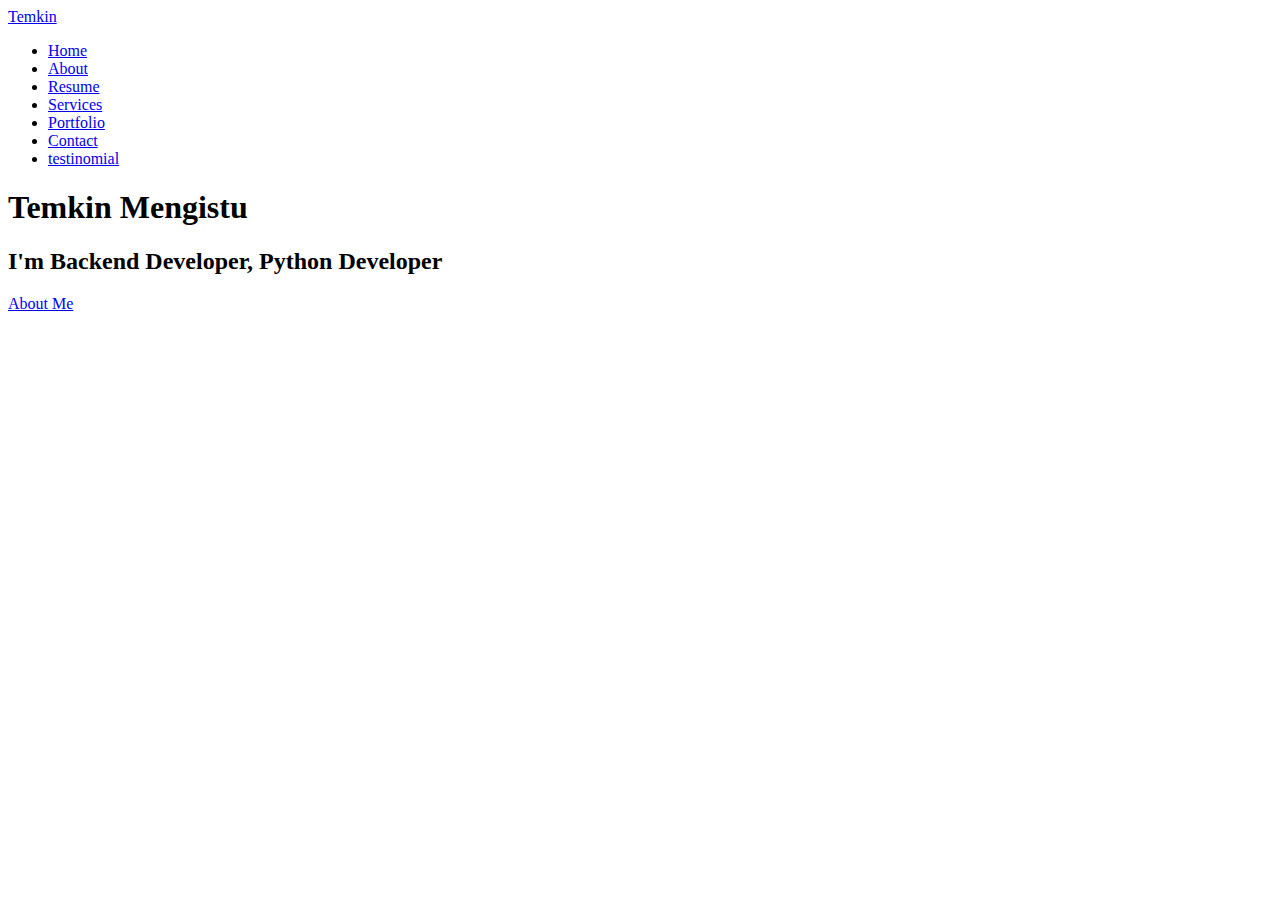
==== file/index.html @ c505e4bd "Add files via upload" ====
<!DOCTYPE html>
<html lang="en">

<head>
  <meta charset="utf-8">
  <meta content="width=device-width, initial-scale=1.0" name="viewport">

  <title>Temkin Mengistu - Portfolio</title>
  <meta content="" name="description">
  <meta content="" name="keywords">

  <!-- Favicons -->
  <link href="assets/img/favicon.png" rel="icon">
  <link href="assets/img/apple-touch-icon.png" rel="apple-touch-icon">

  <!-- Google Fonts -->
  <link href="https://fonts.googleapis.com/css?family=Open+Sans:300,300i,400,400i,600,600i,700,700i|Raleway:300,300i,400,400i,500,500i,600,600i,700,700i|Poppins:300,300i,400,400i,500,500i,600,600i,700,700i" rel="stylesheet">

  <!-- Vendor CSS Files -->
  <link href="assets/vendor/aos/aos.css" rel="stylesheet">
  <link href="assets/vendor/bootstrap/css/bootstrap.min.css" rel="stylesheet">
  <link href="assets/vendor/bootstrap-icons/bootstrap-icons.css" rel="stylesheet">
  <link href="assets/vendor/boxicons/css/boxicons.min.css" rel="stylesheet">
  <link href="assets/vendor/glightbox/css/glightbox.min.css" rel="stylesheet">
  <link href="assets/vendor/swiper/swiper-bundle.min.css" rel="stylesheet">

  <!-- Template Main CSS File -->
  <link href="assets/css/style.css" rel="stylesheet">

  
 
</head>

<body>

  <!-- ======= Header ======= -->
  <header id="header" class="fixed-top">
    <div class="container-fluid d-flex justify-content-between align-items-center">
      <a href="index.html" class="logo">Temkin </a>


      
      
      
      <nav id="navbar" class="navbar order-last order-lg-0">
        <ul>
          <li><a class="active" href="index.html">Home</a></li>
          <li><a href="#about">About</a></li>
          <li><a href="#resume">Resume</a></li>
          <li><a href="#services">Services</a></li>
          <li><a href="#portfolio">Portfolio</a></li>
          <li><a href="#contact">Contact</a></li>

          <li><a href="testinomial">testinomial</a></li>
        </ul>
        <i class="bi bi-list mobile-nav-toggle"></i>
      </nav><!-- .navbar -->

      <div class="header-social-links">
        <a href="#" class="twitter"><i class="bi bi-twitter"></i></a>
        <a href="#" class="facebook"><i class="bi bi-facebook"></i></a>
        <a href="#" class="instagram"><i class="bi bi-instagram"></i></a>
        <a href="#" class="linkedin"><i class="bi bi-linkedin"></i></i></a>
      </div>

    </div>

  </header><!-- End Header -->

  <!-- ======= Hero Section ======= -->
  <section id="hero" class="d-flex align-items-center">
    <div class="container d-flex flex-column align-items-center" data-aos="zoom-in" data-aos-delay="100">
      <h1>Temkin Mengistu</h1>
      <h2>I'm Backend Developer, Python Developer</h2>
      <a href="about.html" class="btn-about">About Me</a>
    </div>
  </section><!-- End Hero -->

  <!-- ======= Footer ======= -->
  <!-- End  Footer -->

  <div id="preloader"></div>
  <a href="#" class="back-to-top d-flex align-items-center justify-content-center"><i class="bi bi-arrow-up-short"></i></a>

  <!-- Vendor JS Files -->
  <script src="assets/vendor/purecounter/purecounter_vanilla.js"></script>
  <script src="assets/vendor/aos/aos.js"></script>
  <script src="assets/vendor/bootstrap/js/bootstrap.bundle.min.js"></script>
  <script src="assets/vendor/glightbox/js/glightbox.min.js"></script>
  <script src="assets/vendor/isotope-layout/isotope.pkgd.min.js"></script>
  <script src="assets/vendor/swiper/swiper-bundle.min.js"></script>
  <script src="assets/vendor/waypoints/noframework.waypoints.js"></script>
  <script src="assets/vendor/php-email-form/validate.js"></script>

  <!-- Template Main JS File -->
  <script src="assets/js/main.js"></script>

</body>

</html>
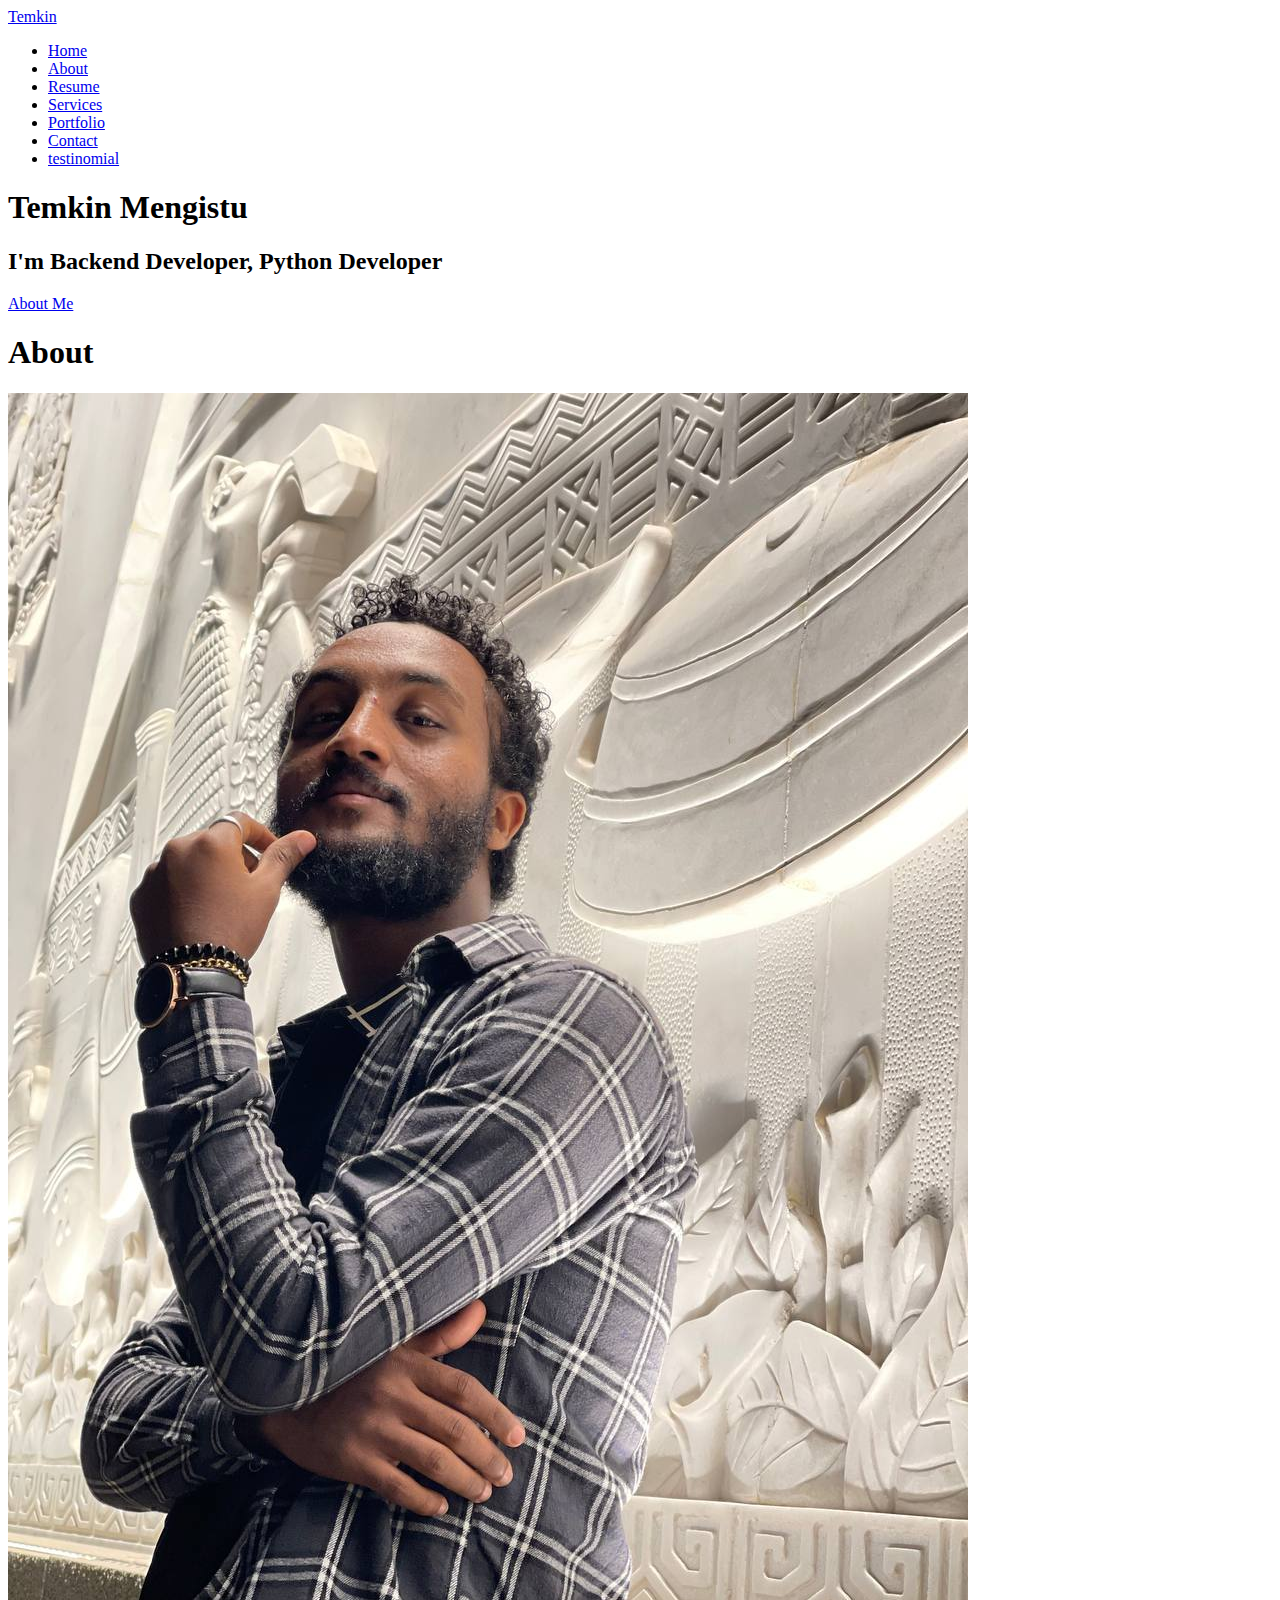
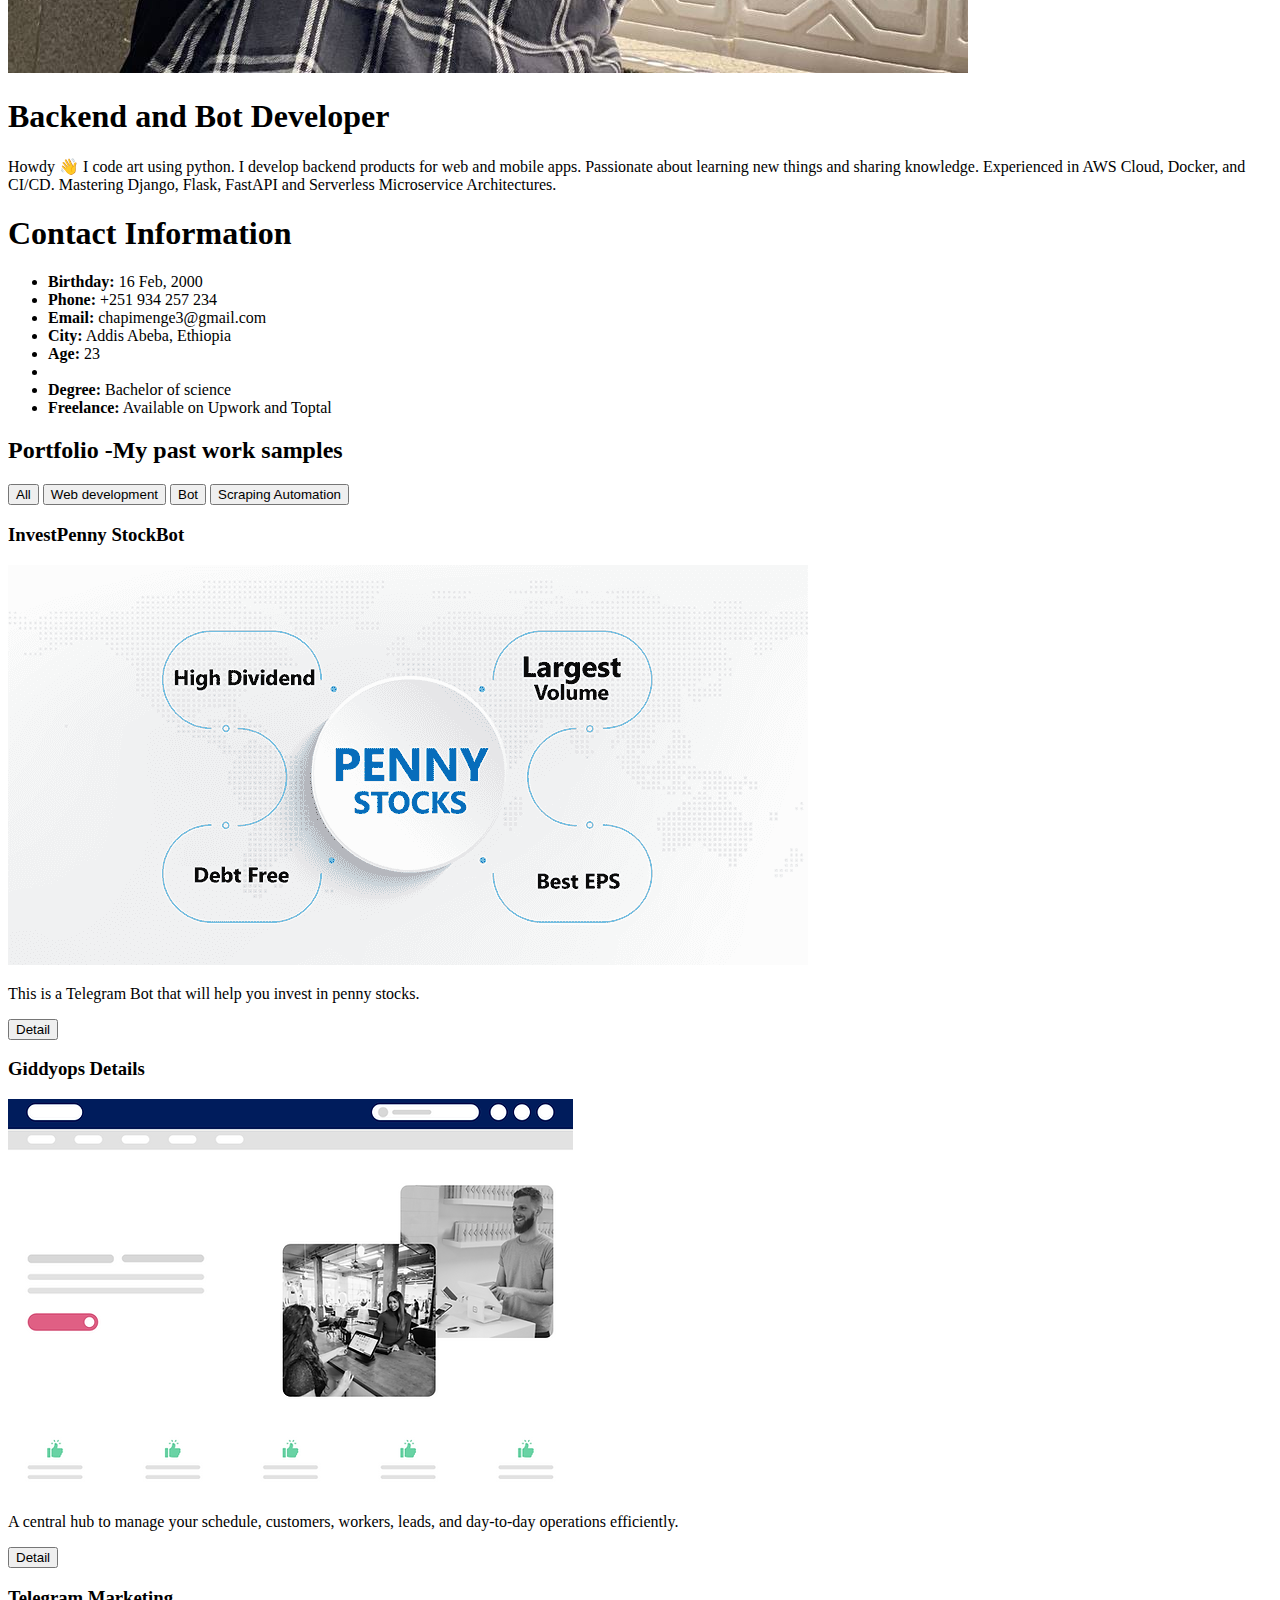
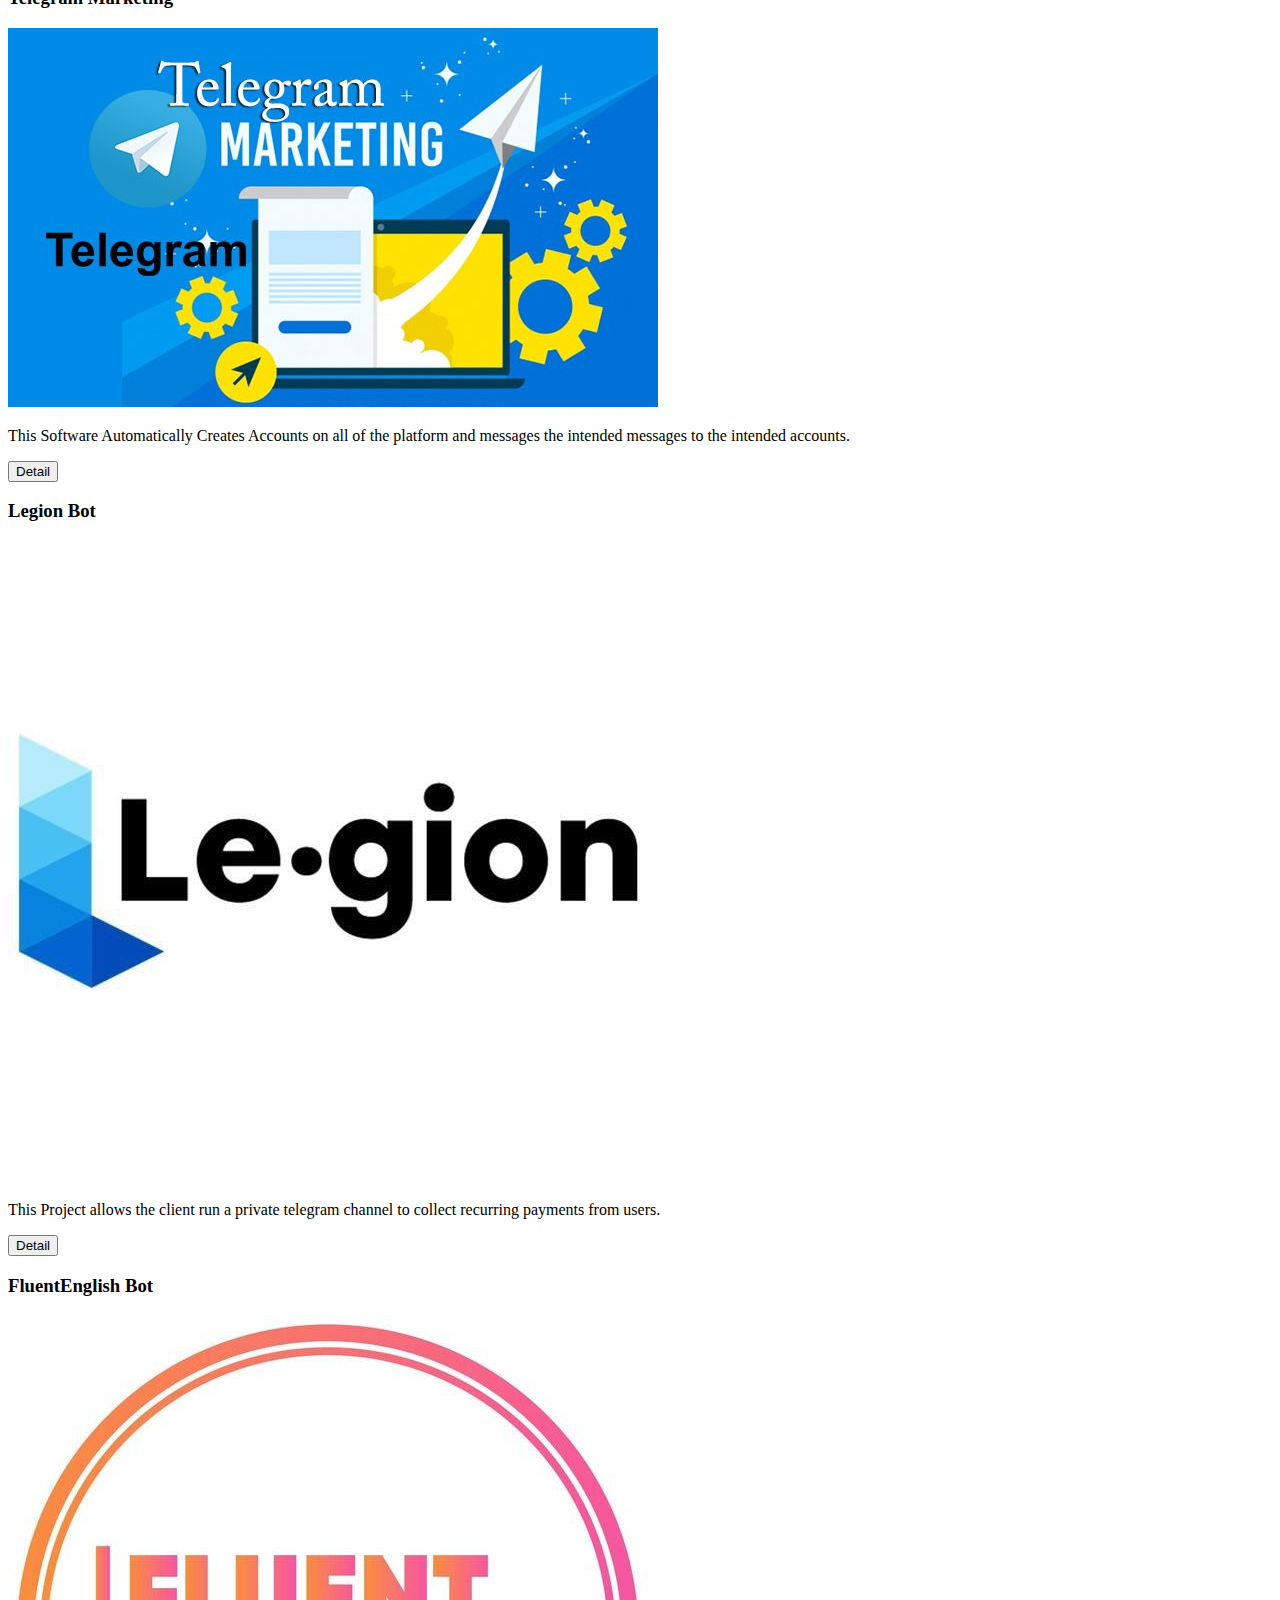
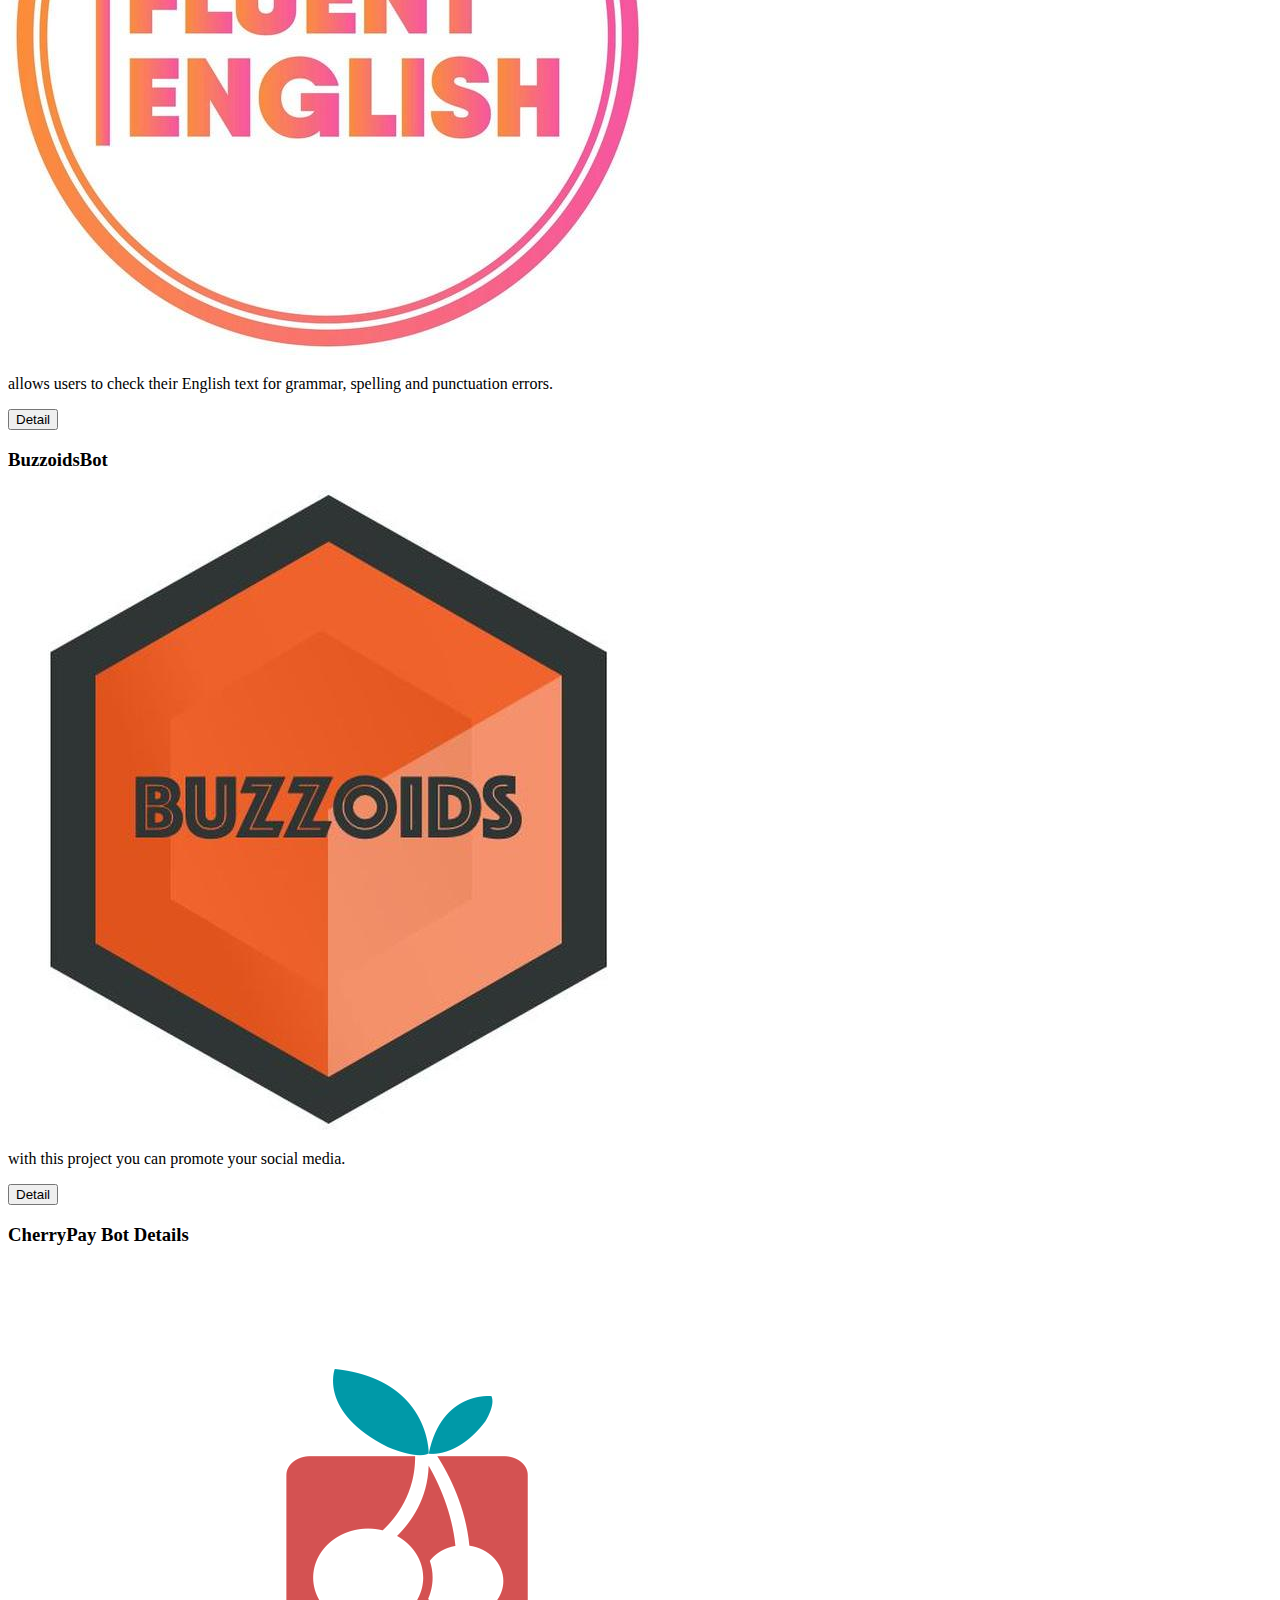
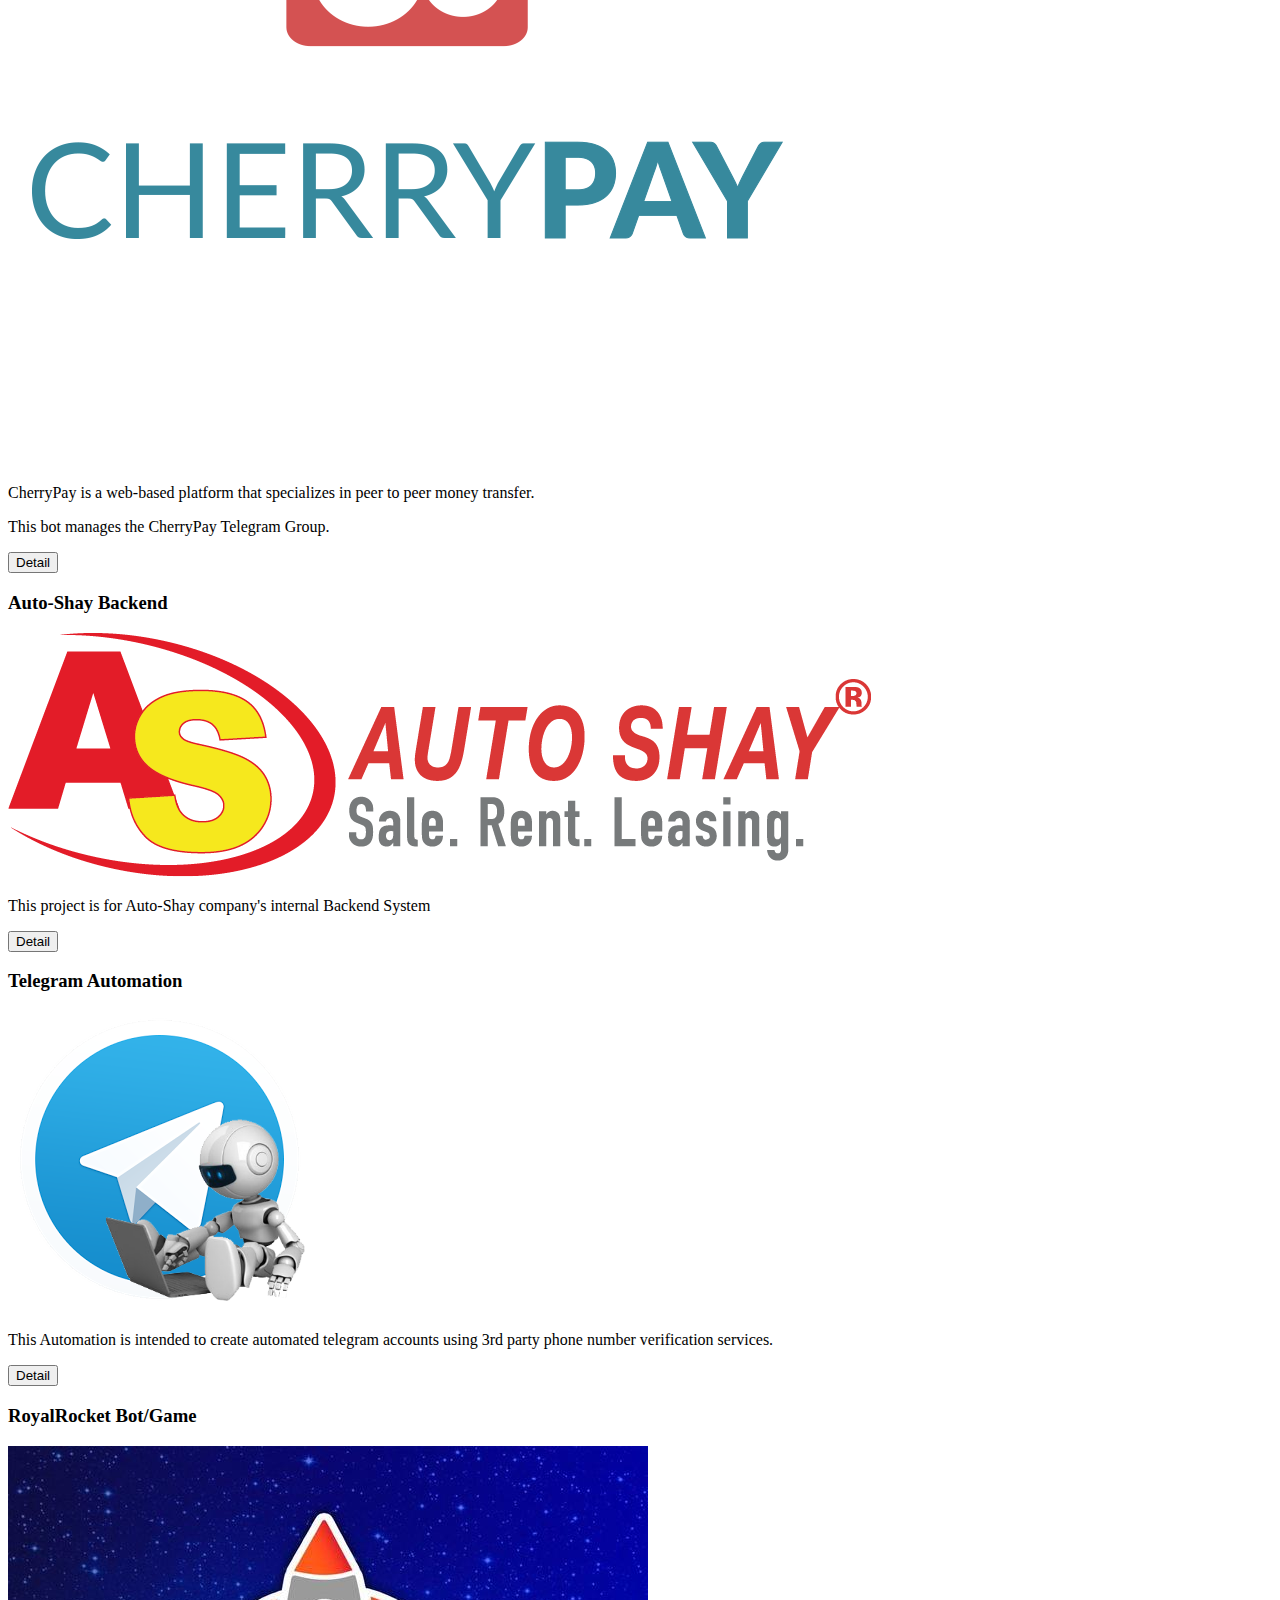
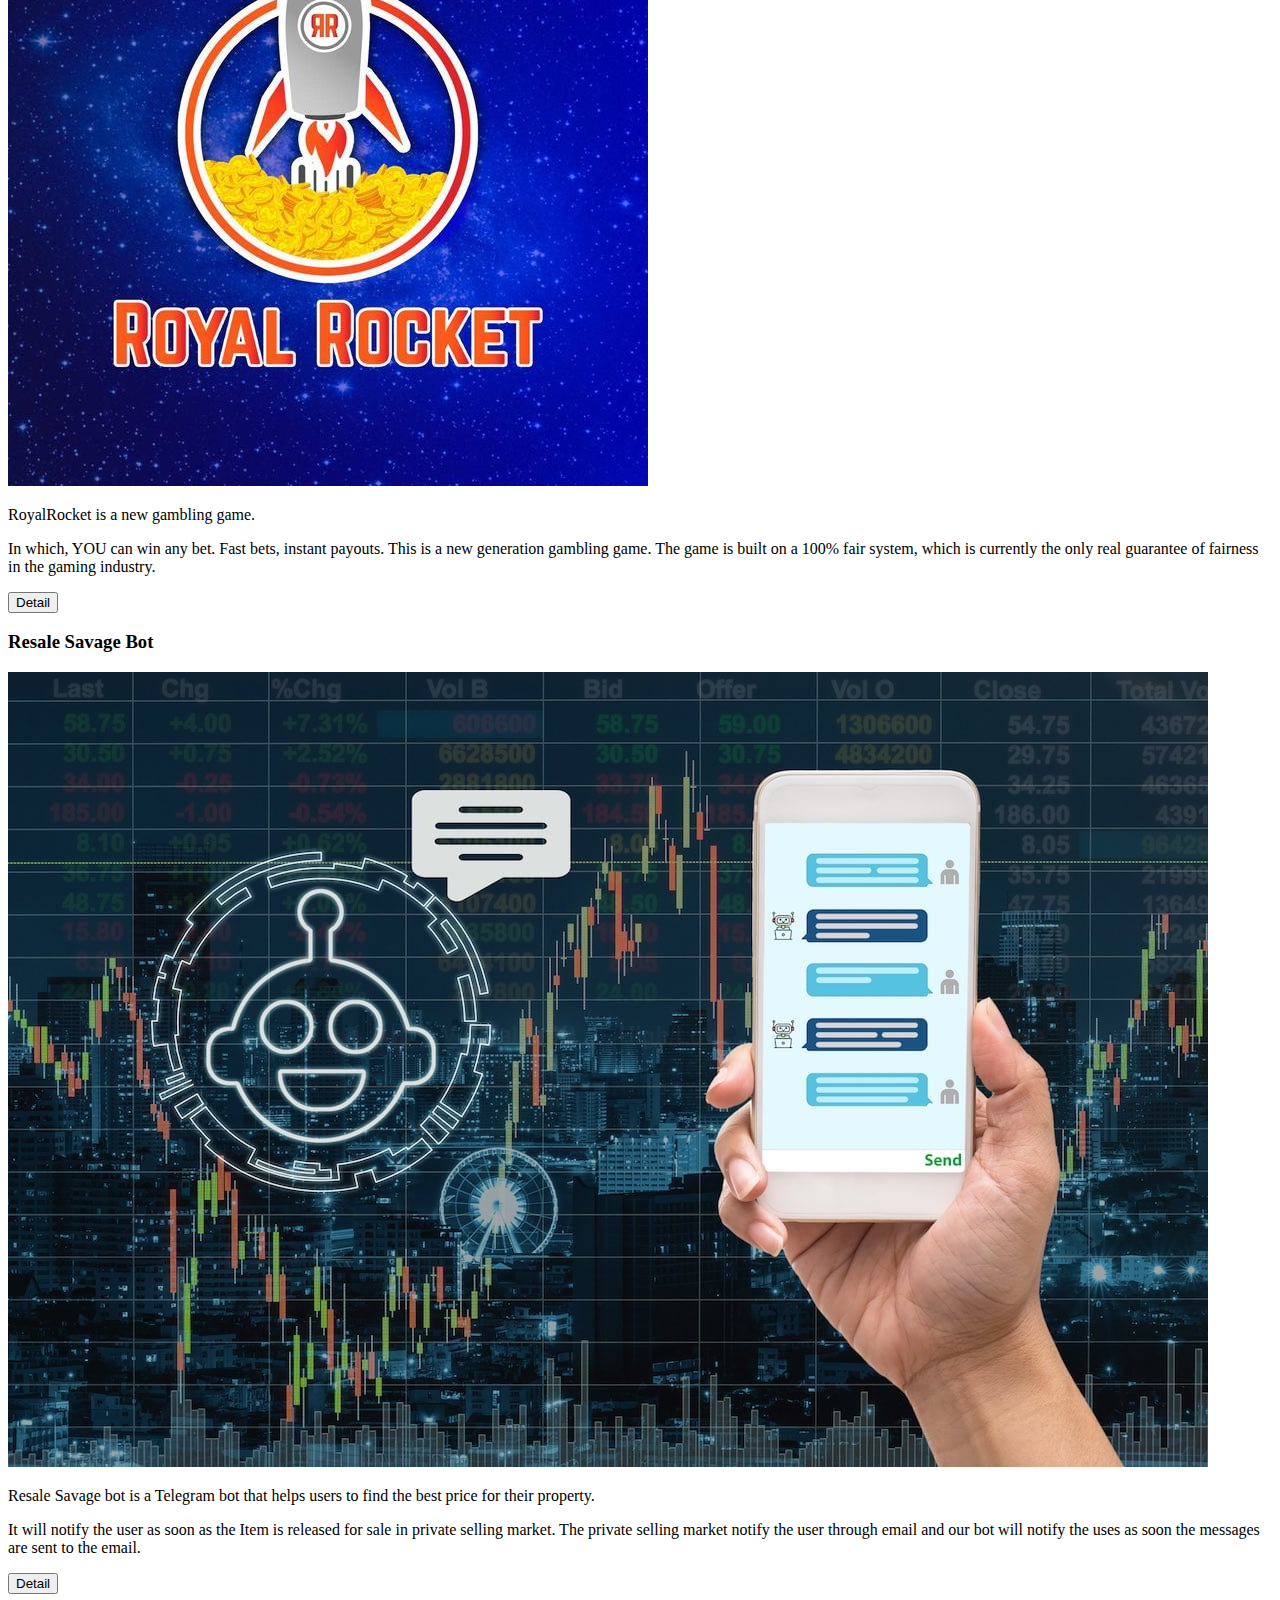
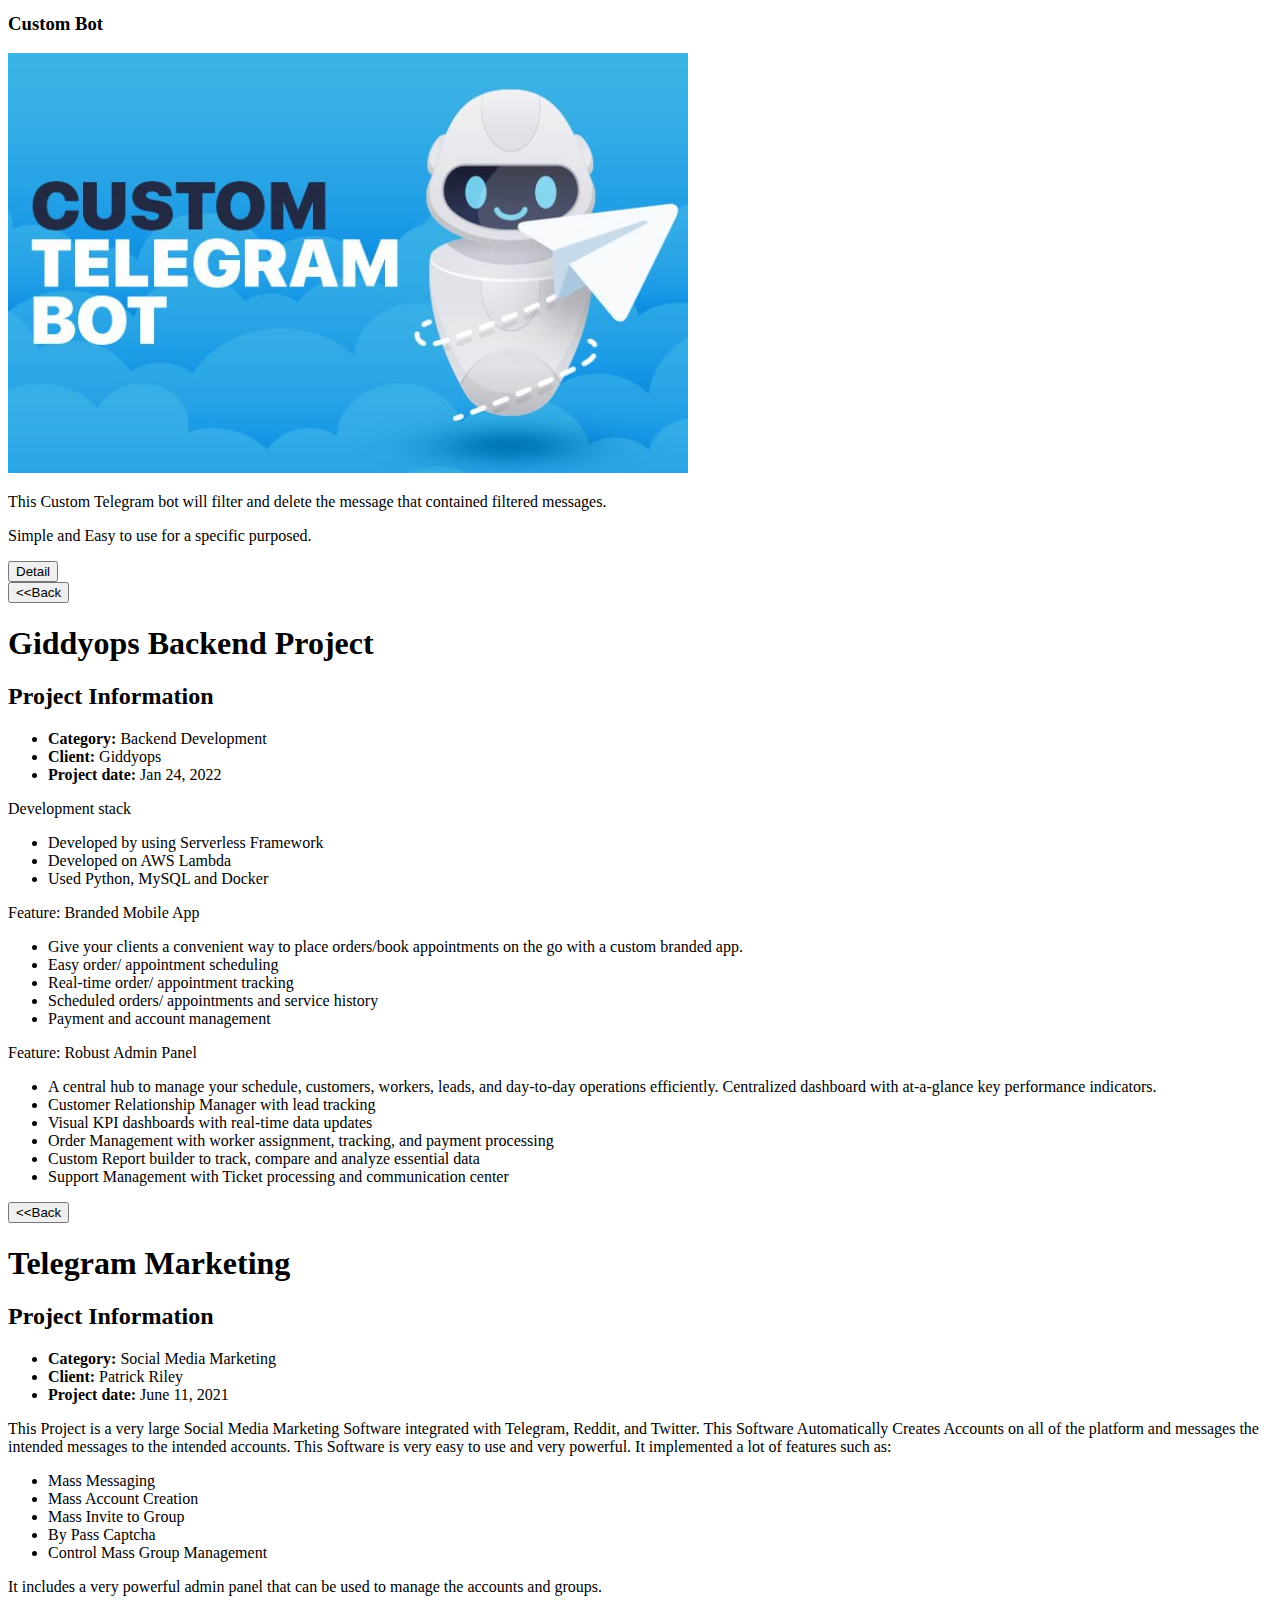
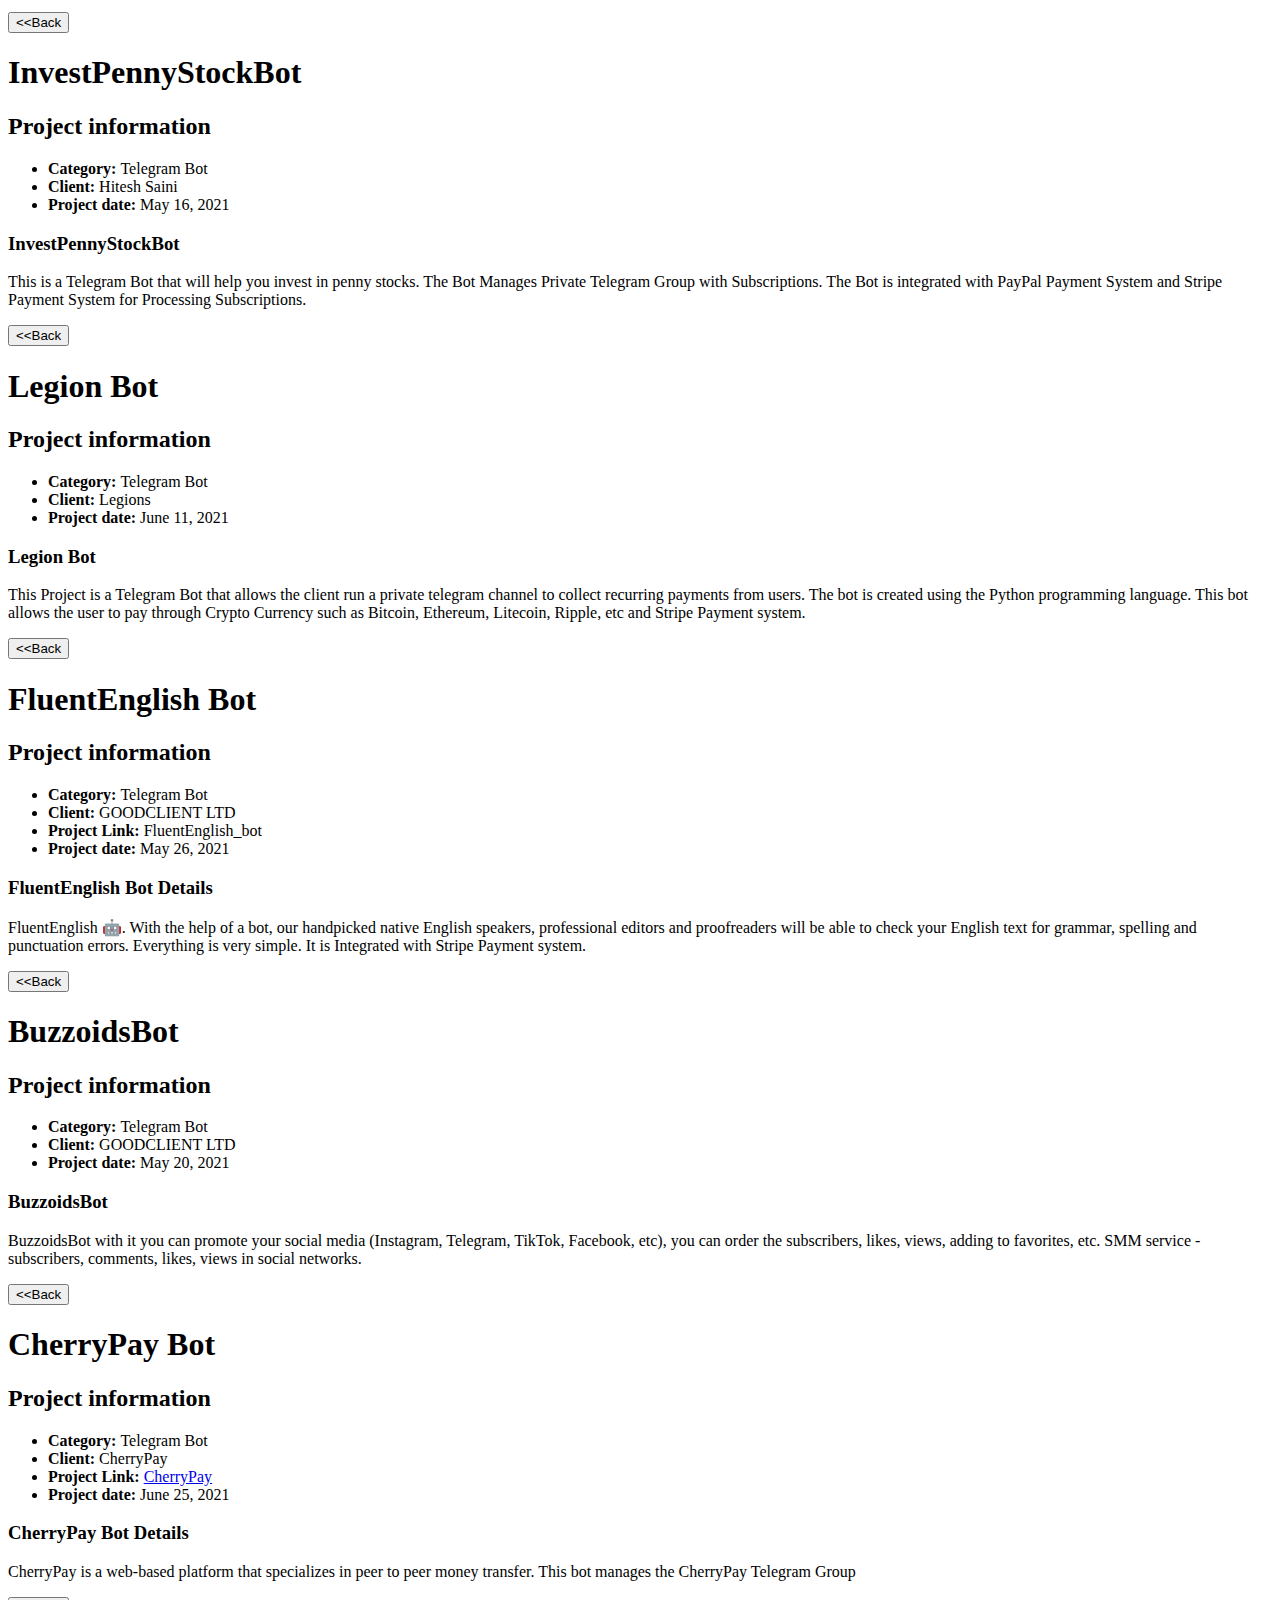
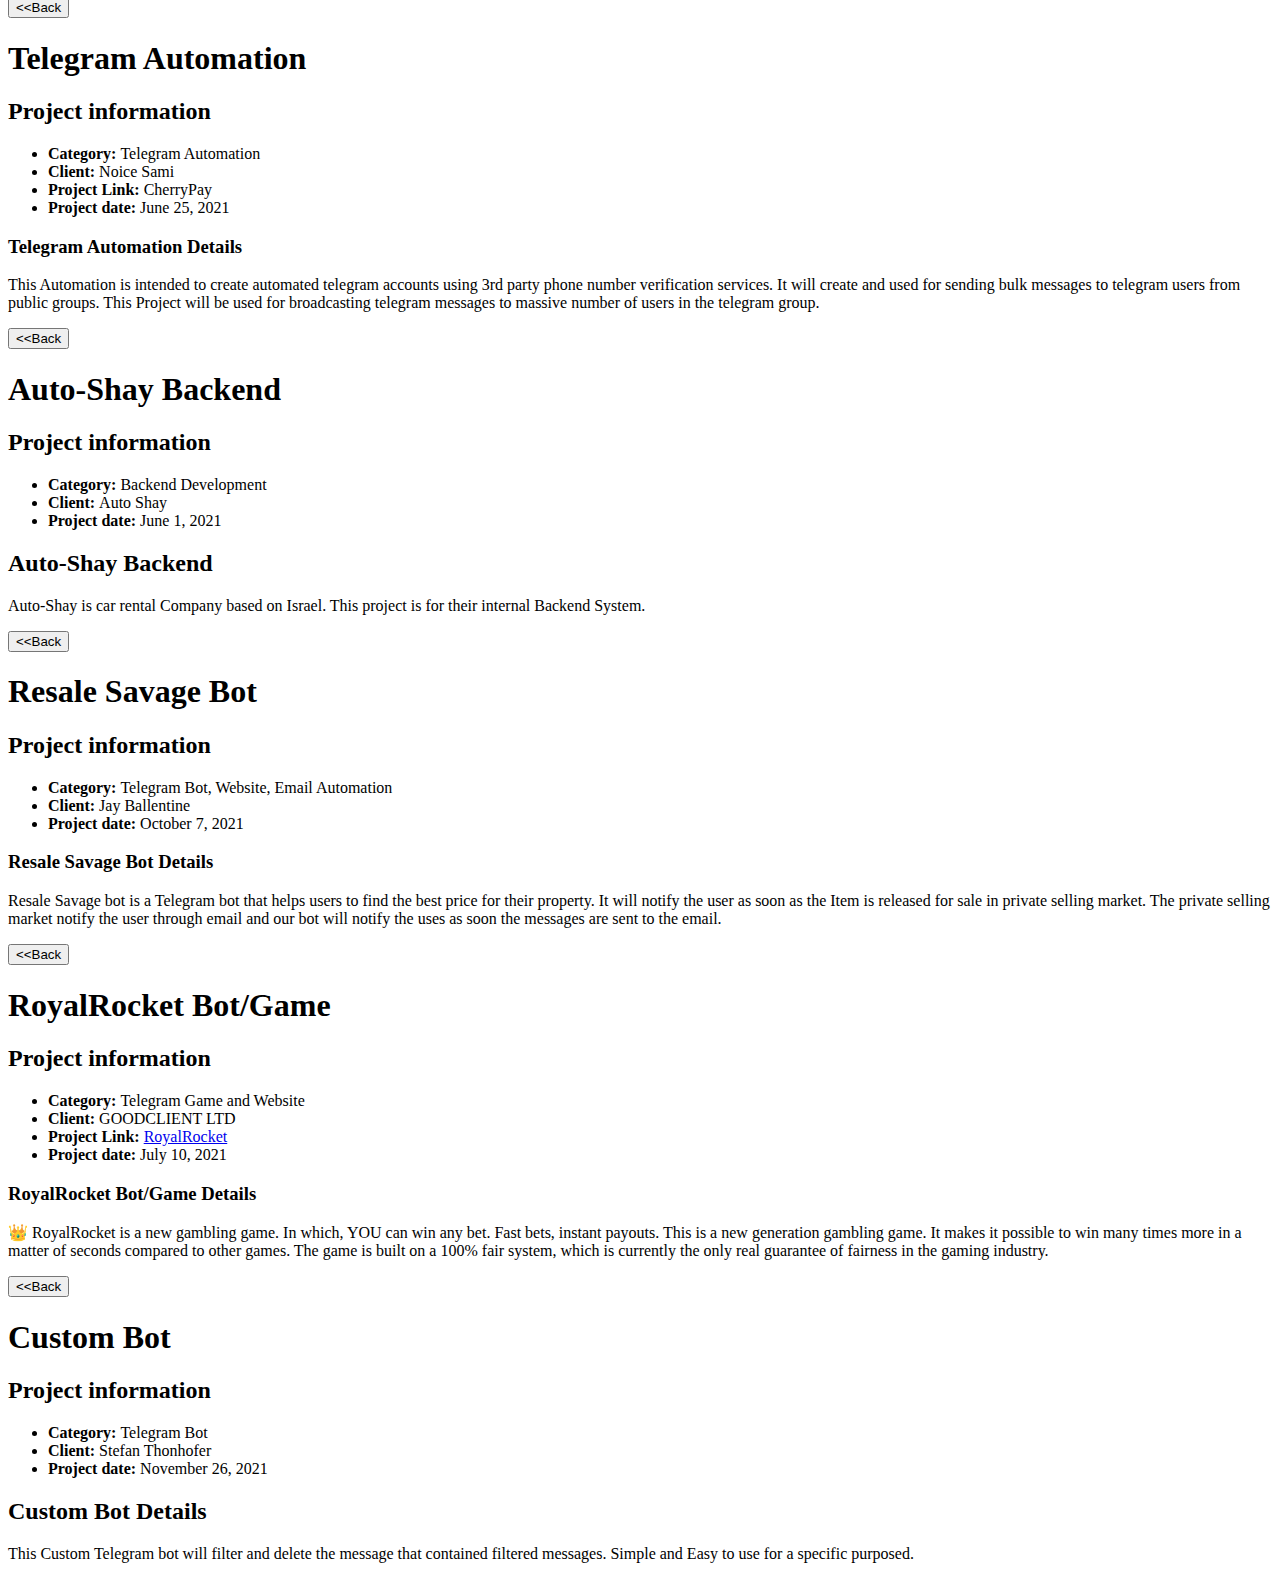
==== commit b1ef1436: "Update index.html" ====
--- a/file/index.html
+++ b/file/index.html
@@ -37,11 +37,6 @@
   <header id="header" class="fixed-top">
     <div class="container-fluid d-flex justify-content-between align-items-center">
       <a href="index.html" class="logo">Temkin </a>
-
-
-      
-      
-      
       <nav id="navbar" class="navbar order-last order-lg-0">
         <ul>
           <li><a class="active" href="index.html">Home</a></li>
@@ -51,7 +46,7 @@
           <li><a href="#portfolio">Portfolio</a></li>
           <li><a href="#contact">Contact</a></li>
 
-          <li><a href="testinomial">testinomial</a></li>
+          <li><a href="testinomial" id="#testimonial">testinomial</a></li>
         </ul>
         <i class="bi bi-list mobile-nav-toggle"></i>
       </nav><!-- .navbar -->
@@ -81,7 +76,522 @@
 
   <div id="preloader"></div>
   <a href="#" class="back-to-top d-flex align-items-center justify-content-center"><i class="bi bi-arrow-up-short"></i></a>
-
+  <!--   About -->
+  <section id="about" class="aboutPage--main">
+    <h1>About</h1>
+    <div class="aboutPage">
+        <div class='about--card'>
+            <img src="image/chapi.jpg" alt="profile pic">
+        </div>
+        <div class='about--card'>
+            <h1>Backend and Bot Developer</h1>
+            <p>Howdy 👋
+                I code art using python. I develop backend products for web and
+                mobile apps. Passionate about learning new things and sharing knowledge.
+                Experienced in AWS Cloud, Docker, and CI/CD. Mastering Django, Flask,
+                FastAPI and Serverless Microservice Architectures.
+            </p>
+            <h1>Contact Information</h1>
+            <ul>
+                <li><strong>Birthday:</strong> 16 Feb, 2000</li>
+                <li><strong>Phone:</strong> +251 934 257 234</li>
+                <li><strong>Email:</strong> chapimenge3@gmail.com</li>
+                <li><strong>City:</strong> Addis Abeba, Ethiopia</li>
+                <li><strong>Age:</strong> 23<li>
+                <li><strong>Degree:</strong> Bachelor of science</li>
+                <li><strong>Freelance:</strong> Available on Upwork and Toptal</li>
+            </ul>
+        </div>
+    </div>
+  </section>
+  <!--Portfolio -->
+ <div id="portfolio">
+     <!-- <h1>Portfolio</h1> -->
+
+  <section class="portfolio">
+    <h2 class="center">Portfolio -My past work samples</h2>
+    <div class="button--container show">
+      <button class="filter--button active" onclick="filterSelection('all')">All</button>
+      <button class="filter--button " onclick="filterSelection('web')">Web development</button>
+      <button class="filter--button" onclick="filterSelection('bot')">Bot</button>
+      <button class="filter--button" onclick="filterSelection('scraping')">Scraping Automation</button>
+    </div>
+
+    <div class="portfolio--content">
+      <div class="item bot">
+        <h3>InvestPenny StockBot</h3>
+        <img src="image/investpennystock.png" alt="">
+        <div class="detailP">
+          <p>This is a Telegram Bot that will help you invest in penny stocks.</p>
+          <button class="detailButton" onclick="showMore('.investpenny')">Detail</button>
+        </div>
+      </div>
+      <div class="item web">
+        <h3>Giddyops Details</h3>
+        <img src="image/giddyops.png" alt="">
+        <div class="detailP">
+          <p>A central hub to manage your schedule, customers, workers, leads, and day-to-day
+            operations efficiently.
+          </p>
+          <button class="detailButton" onclick="showMore('.Giddyops')">Detail</button>
+        </div>
+      </div>
+      <div class="item web bot">
+        <h3>Telegram Marketing</h3>
+        <img src="image/telegram_marketing.jpg" alt="">
+        <div class="detailP">
+          <p>This Software Automatically Creates Accounts on all of the platform and
+            messages the intended messages to the intended accounts.</p>
+          <button class="detailButton" onclick="showMore('.marketing')">Detail</button>
+        </div>
+      </div>
+      <div class="item web bot">
+        <h3>Legion Bot</h3>
+        <img src="image/legionbot.jpg" alt="">
+        <div class="detailP">
+          <p>This Project allows the client run a private telegram channel
+            to collect recurring payments from users.
+          </p>
+          <button class="detailButton" onclick="showMore('.legion')">Detail</button>
+        </div>
+      </div>
+      <div class="item bot">
+        <h3>FluentEnglish Bot </h3>
+        <img src="image/FluentEnglish_bot.jpg" alt="">
+        <div class="detailP">
+          <p>allows users to check their English text for grammar, spelling and punctuation errors.</p>
+          <button class="detailButton" onclick="showMore('.fluent')">Detail</button>
+        </div>
+      </div>
+      <div class="item bot">
+        <h3>BuzzoidsBot</h3>
+        <img src="image/BuzzoidsBot.jpg" alt="">
+        <div class="detailP">
+          <p> with this project you can promote your social media.</p>
+          <button class="detailButton" onclick="showMore('.buzzoids')">Detail</button>
+        </div>
+      </div>
+      <div class="item web bot">
+        <h3>CherryPay Bot Details</h3>
+        <img src="image/CherryPay.png" alt="">
+        <div class="detailP">
+          <p>CherryPay is a web-based platform that specializes in peer to peer money transfer.</p>
+          <p class="optional"> This bot manages the CherryPay Telegram Group.</p>
+          <button class="detailButton" onclick="showMore('.cherryPay')">Detail</button>
+        </div>
+      </div>
+      <div class="item web">
+        <h3>Auto-Shay Backend</h3>
+        <img src="image/auto-shay.png" alt="">
+        <div class="detailP">
+          <p>This project is for Auto-Shay company's internal Backend System</p>
+          <button class="detailButton" onclick="showMore('.auto-shay')">Detail</button>
+        </div>
+      </div>
+      <div class="item scraping">
+        <h3>Telegram Automation </h3>
+        <img src="image/telegram_automation.png" alt="">
+        <div class="detailP">
+          <p>This Automation is intended to create automated telegram accounts
+            using 3rd party phone number verification services.
+          </p>
+          <button class="detailButton" onclick="showMore('.tgAutomation')">Detail</button>
+        </div>
+      </div>
+      <div class="item web bot">
+        <h3>RoyalRocket Bot/Game</h3>
+        <img src="image/RoyalRocket.jpg" alt="">
+        <div class="detailP">
+          <p>RoyalRocket is a new gambling game.</p>
+          <p class="optional">In which, YOU can win any bet. Fast bets, instant payouts. This is a new generation
+            gambling game.
+            The game is built on a 100% fair system, which is currently the only real guarantee of fairness in the
+            gaming industry.
+          </p>
+          <button class="detailButton" onclick="showMore('.rocket')">Detail</button>
+        </div>
+      </div>
+      <div class="item web bot">
+        <h3>Resale Savage Bot</h3>
+        <img src="image/resalesavage.jpg" alt="">
+        <div class="detailP">
+          <p>Resale Savage bot is a Telegram bot that helps users to find the best price for their property.</p>
+          <p class="optional">It will notify the user as soon as the Item is released for sale in private selling
+            market. The private selling market notify
+            the user through email and our bot will notify the uses as soon the messages are sent to the email.</p>
+          <button class="detailButton" onclick="showMore('.Resale')">Detail</button>
+        </div>
+      </div>
+      <div class="item bot">
+        <h3>Custom Bot</h3>
+        <img src="image/filterbot.jpeg" alt="">
+        <div class="detailP">
+          <p>This Custom Telegram bot will filter and delete the message that contained filtered messages.
+          </p>
+          <p class="optional">Simple and Easy to use for a specific purposed.</p>
+          <button class="detailButton" onclick="showMore('.filterbot')">Detail</button>
+        </div>
+      </div>
+    </div>
+  </section><!-- portfolio -->
+  <section class="portfolio--detail"> <!--  portfolio detail -->
+    <div class="detailPara Giddyops">
+      <div class="head">
+        <button class="detailButton" onclick="Back()">&lt;&lt;Back</button>
+        <h1>Giddyops Backend Project</h1>
+      </div>
+      <div class="detail--info">
+        <div class="port--card project--view ">
+        </div>
+        <div class="port--card">
+          <h2>Project Information</h2>
+          <ul>
+            <li><strong>Category: </strong>Backend Development</li>
+            <li><strong>Client: </strong>Giddyops</li>
+            <li><strong>Project date: </strong>Jan 24, 2022</li>
+          </ul>
+        </div>
+
+        <div class="port--card">
+          <p>Development stack</p>
+          <ul>
+            <li>Developed by using Serverless Framework</li>
+            <li>Developed on AWS Lambda</li>
+            <li>Used Python, MySQL and Docker</li>
+          </ul>
+        </div>
+        <div class="port--card">
+          <p>Feature: Branded Mobile App</p>
+          <ul>
+            <li>Give your clients a convenient way to place orders/book appointments
+              on the go with a custom branded app.</li>
+            <li>Easy order/ appointment scheduling</li>
+            <li>Real-time order/ appointment tracking</li>
+            <li>Scheduled orders/ appointments and service history</li>
+            <li>Payment and account management</li>
+          </ul>
+        </div>
+        <div class="port--card">
+          <p>Feature: Robust Admin Panel</p>
+          <ul>
+            <li>A central hub to manage your schedule, customers, workers,
+              leads, and day-to-day operations efficiently. Centralized dashboard
+              with at-a-glance key performance indicators.
+            </li>
+            <li>Customer Relationship Manager with lead tracking</li>
+            <li>Visual KPI dashboards with real-time data updates</li>
+            <li>Order Management with worker assignment, tracking, and payment processing</li>
+            <li>Custom Report builder to track, compare and analyze essential data</li>
+            <li>Support Management with Ticket processing and communication center</li>
+          </ul>
+        </div>
+      </div>
+    </div>
+    <div class="detailPara marketing">
+
+      <div class="head">
+        <button class="detailButton" onclick="Back()">&lt;&lt;Back</button>
+        <h1>Telegram Marketing</h1>
+      </div>
+      <div class="detail--info">
+        <div class="port--card project--view ">
+        </div>
+        <div class="port--card">
+          <h2>Project Information</h2>
+          <ul>
+            <li><strong>Category: </strong>Social Media Marketing</li>
+            <li><strong>Client: </strong>Patrick Riley</li>
+            <li><strong>Project date: </strong>June 11, 2021</li>
+          </ul>
+        </div>
+        <div class="port--card">
+          <p>This Project is a very large Social Media Marketing Software
+            integrated with Telegram, Reddit, and Twitter. This Software Automatically
+            Creates Accounts on all of the platform and messages the intended messages to the intended accounts.
+            This Software is very easy to use and very powerful. It implemented a lot of features such as:
+          </p>
+          <ul>
+            <li>Mass Messaging</li>
+            <li>Mass Account Creation</li>
+            <li>Mass Invite to Group</li>
+            <li>By Pass Captcha</li>
+            <li>Control Mass Group Management</li>
+          </ul>
+          <p>It includes a very powerful admin panel that
+            can be used to manage the accounts and groups.</p>
+        </div>
+      </div>
+    </div>
+    <div class="detailPara investpenny">
+      <div class="head">
+        <button class="detailButton" onclick="Back()">&lt;&lt;Back</button>
+        <h1>InvestPennyStockBot</h1>
+      </div>
+      <div class="detail--info">
+        <div class="port--card project--view ">
+        </div>
+        <div class="port--card">
+          <h2>Project information</h2>
+          <ul>
+            <li><strong>Category: </strong>Telegram Bot</li>
+            <li><strong>Client: </strong>Hitesh Saini</li>
+            <li><strong>Project date: </strong>May 16, 2021</li>
+          </ul>
+        </div>
+        <div class="port--card">
+          <h3>InvestPennyStockBot</h3>
+          <p>This is a Telegram Bot that will help you invest in penny stocks.
+            The Bot Manages Private Telegram Group with Subscriptions. The Bot is integrated
+            with PayPal Payment
+            System and Stripe Payment System for Processing Subscriptions.
+          </p>
+        </div>
+      </div>
+    </div>
+    <div class="detailPara legion">
+      <div class="head">
+        <button class="detailButton" onclick="Back()">&lt;&lt;Back</button>
+        <h1>Legion Bot</h1>
+      </div>
+      <div class="detail--info">
+        <div class="port--card project--view ">
+        </div>
+        <div class="port--card">
+          <h2>Project information</h2>
+          <ul>
+            <li><strong>Category: </strong>Telegram Bot</li>
+            <li><strong>Client: </strong>Legions</li>
+            <li><strong>Project date: </strong>June 11, 2021</li>
+          </ul>
+        </div>
+        <div class="port--card">
+          <h3>Legion Bot</h2>
+          <p>This Project is a Telegram Bot that allows the client run a private
+            telegram channel to collect recurring payments from users. The bot is
+            created using the Python programming language. This bot allows the user
+            to pay through Crypto Currency such as Bitcoin,
+            Ethereum, Litecoin, Ripple, etc and Stripe Payment system.
+          </p>
+        </div>
+      </div>
+    </div>
+    <div class="detailPara fluent">
+
+      <div class="head">
+        <button class="detailButton" onclick="Back()">&lt;&lt;Back</button>
+        <h1>FluentEnglish Bot </h1>
+      </div>
+      <div class="detail--info">
+        <div class="port--card project--view ">
+        </div>
+        <div class="port--card">
+          <h2>Project information</h2>
+          <ul>
+            <li><strong>Category: </strong>Telegram Bot</li>
+            <li><strong>Client: </strong>GOODCLIENT LTD</li>
+            <li><strong>Project Link: </strong>FluentEnglish_bot</li>
+            <li><strong>Project date: </strong>May 26, 2021</li>
+          </ul>
+        </div>
+        <div class="port--card">
+          <h3>FluentEnglish Bot Details</h3>
+          <p>FluentEnglish 🤖. With the help of a bot, our handpicked native
+            English speakers, professional editors and proofreaders will be able
+            to check your English text for grammar, spelling and punctuation errors.
+            Everything is very simple. It is Integrated with Stripe Payment system.
+          </p>
+        </div>
+      </div>
+    </div>
+    <div class="detailPara buzzoids">
+
+      <div class="head">
+        <button class="detailButton" onclick="Back()">&lt;&lt;Back</button>
+        <h1>BuzzoidsBot</h1>
+      </div>
+      <div class="detail--info">
+        <div class="port--card project--view ">
+        </div>
+        <div class="port--card">
+          <h2>Project information</h2>
+          <ul>
+            <li><strong>Category: </strong>Telegram Bot</li>
+            <li><strong>Client: </strong>GOODCLIENT LTD</li>
+            <li><strong>Project date: </strong>May 20, 2021</li>
+          </ul>
+        </div>
+        <div class="port--card">
+          <h3>BuzzoidsBot</h3>
+          <p>BuzzoidsBot with it you can promote your social media (Instagram, Telegram, TikTok,
+            Facebook, etc), you can order the subscribers, likes, views, adding to favorites,
+            etc. SMM service - subscribers, comments, likes, views in social networks.
+          </p>
+        </div>
+      </div>
+    </div>
+    <div class="detailPara cherryPay">
+      <div class="head">
+        <button class="detailButton" onclick="Back()">&lt;&lt;Back</button>
+        <h1>CherryPay Bot</h1>
+      </div>
+      <div class="detail--info">
+        <div class="port--card project--view ">
+        </div>
+        <div class="port--card">
+          <h2>Project information</h2>
+          <ul>
+            <li><strong>Category: </strong>Telegram Bot</li>
+            <li><strong>Client: </strong>CherryPay</li>
+            <li><strong>Project Link: </strong><a href="https://t.me/cherrypayapp">CherryPay</a></li>
+            <li><strong>Project date: </strong>June 25, 2021</li>
+          </ul>
+        </div>
+        <div class="port--card">
+          <h3>CherryPay Bot Details</h3>
+          <p>
+            CherryPay is a web-based platform that specializes in peer to peer
+            money transfer. This bot manages the CherryPay Telegram Group</p>
+        </div>
+      </div>
+    </div>
+    <div class="detailPara tgAutomation">
+      <div class="head">
+        <button class="detailButton" onclick="Back()">&lt;&lt;Back</button>
+        <h1>Telegram Automation</h1>
+      </div>
+
+      <div class="detail--info">
+        <div class="port--card project--view ">
+        </div>
+        <div class='port--card'>
+          <h2>Project information</h2>
+          <ul>
+            <li><strong>Category: </strong>Telegram Automation</li>
+            <li><strong>Client: </strong>Noice Sami</li>
+            <li><strong>Project Link: </strong>CherryPay</li>
+            <li><strong>Project date: </strong>June 25, 2021</li>
+          </ul>
+        </div>
+        <div class="port--card">
+          <h3>Telegram Automation Details</h3>
+          <p>This Automation is intended to create automated telegram accounts
+            using 3rd party phone number verification services. It will create
+            and used for sending bulk messages to telegram users from public
+            groups. This Project will be used for broadcasting telegram messages
+            to massive number of users in the telegram group.
+          </p>
+        </div>
+      </div>
+    </div>
+    <div class="detailPara auto-shay">
+
+      <div class="head">
+        <button class="detailButton" onclick="Back()">&lt;&lt;Back</button>
+        <h1>Auto-Shay Backend</h1>
+      </div>
+      <div class="detail--info">
+        <div class="port--card project--view ">
+        </div>
+        <div class="port--card">
+          <h2>Project information</h2>
+          <ul>
+            <li><strong>Category: </strong>Backend Development</li>
+            <li><strong>Client: </strong>Auto Shay</li>
+            <li><strong>Project date: </strong>June 1, 2021</li>
+          </ul>
+        </div>
+        <div class="port--card">
+          <h2>Auto-Shay Backend</h2>
+          <p>Auto-Shay is car rental Company based on Israel. This project is for
+            their internal Backend System.</p>
+        </div>
+      </div>
+    </div>
+    <div class="detailPara Resale">
+
+      <div class="head">
+        <button class="detailButton" onclick="Back()">&lt;&lt;Back</button>
+        <h1>Resale Savage Bot </h1>
+      </div>
+      <div class="detail--info">
+        <div class="port--card project--view ">
+        </div>
+        <div class="port--card">
+          <h2> Project information</h2>
+          <ul>
+            <li><strong>Category: </strong>Telegram Bot, Website, Email Automation</li>
+            <li><strong>Client: </strong>Jay Ballentine</li>
+            <li><strong>Project date: </strong>October 7, 2021</li>
+          </ul>
+        </div>
+        <div class="port--card">
+          <h3>Resale Savage Bot Details</h3>
+          <p>
+            Resale Savage bot is a Telegram bot that helps users to find the best price for
+            their property. It will notify the user as soon as the Item is released for sale
+            in private selling market. The private selling market notify the user through
+            email and our bot will notify the uses as soon the messages are sent to the email.
+          </p>
+        </div>
+      </div>
+    </div>
+    <div class="detailPara rocket">
+      <div class="head">
+        <button class="detailButton" onclick="Back()">&lt;&lt;Back</button>
+        <h1>RoyalRocket Bot/Game </h1>
+      </div>
+      <div class="detail--info">
+        <div class="port--card project--view ">
+        </div>
+        <div class="port--card">
+          <h2>Project information</h2>
+          <ul>
+            <li><strong>Category: </strong>Telegram Game and Website</li>
+            <li><strong>Client: </strong>GOODCLIENT LTD</li>
+            <li><strong>Project Link: </strong><a href="#">RoyalRocket</a></li>
+            <li><strong>Project date: </strong>July 10, 2021</li>
+          </ul>
+        </div>
+        <div class="port--card">
+          <h3>RoyalRocket Bot/Game Details</h3>
+          <p>
+            👑 RoyalRocket is a new gambling game. In which, YOU can win any bet. Fast bets,
+            instant payouts. This is a new generation gambling game. It makes it possible to
+            win many times more in a matter of seconds compared to other games. The game is
+            built on a 100% fair system, which is currently the only real guarantee of
+            fairness in the gaming industry.
+          </p>
+        </div>
+      </div>
+    </div>
+    <div class="detailPara filterbot">
+
+      <div class="head">
+        <button class="detailButton" onclick="Back()">&lt;&lt;Back</button>
+        <h1>Custom Bot</h1>
+      </div>
+      <div class="detail--info">
+        <div class="port--card project--view ">
+        </div>
+        <div class="port--card">
+          <h2>Project information</h2>
+          <ul>
+            <li><strong>Category: </strong>Telegram Bot</li>
+            <li><strong>Client: </strong>Stefan Thonhofer</li>
+            <li><strong>Project date: </strong>November 26, 2021</li>
+          </ul>
+        </div>
+        <div class="port--card">
+          <h2>Custom Bot Details</h2>
+          <p>This Custom Telegram bot will filter and delete the message that
+            contained filtered messages. Simple and Easy to use for a specific purposed.
+          </p>
+        </div>
+      </div>
+    </div>
+    </div>
+  </section><!--  portfolio detail -->
+  </div><!--  portfolio end -->
   <!-- Vendor JS Files -->
   <script src="assets/vendor/purecounter/purecounter_vanilla.js"></script>
   <script src="assets/vendor/aos/aos.js"></script>
@@ -97,4 +607,4 @@
 
 </body>
 
-</html>+</html>
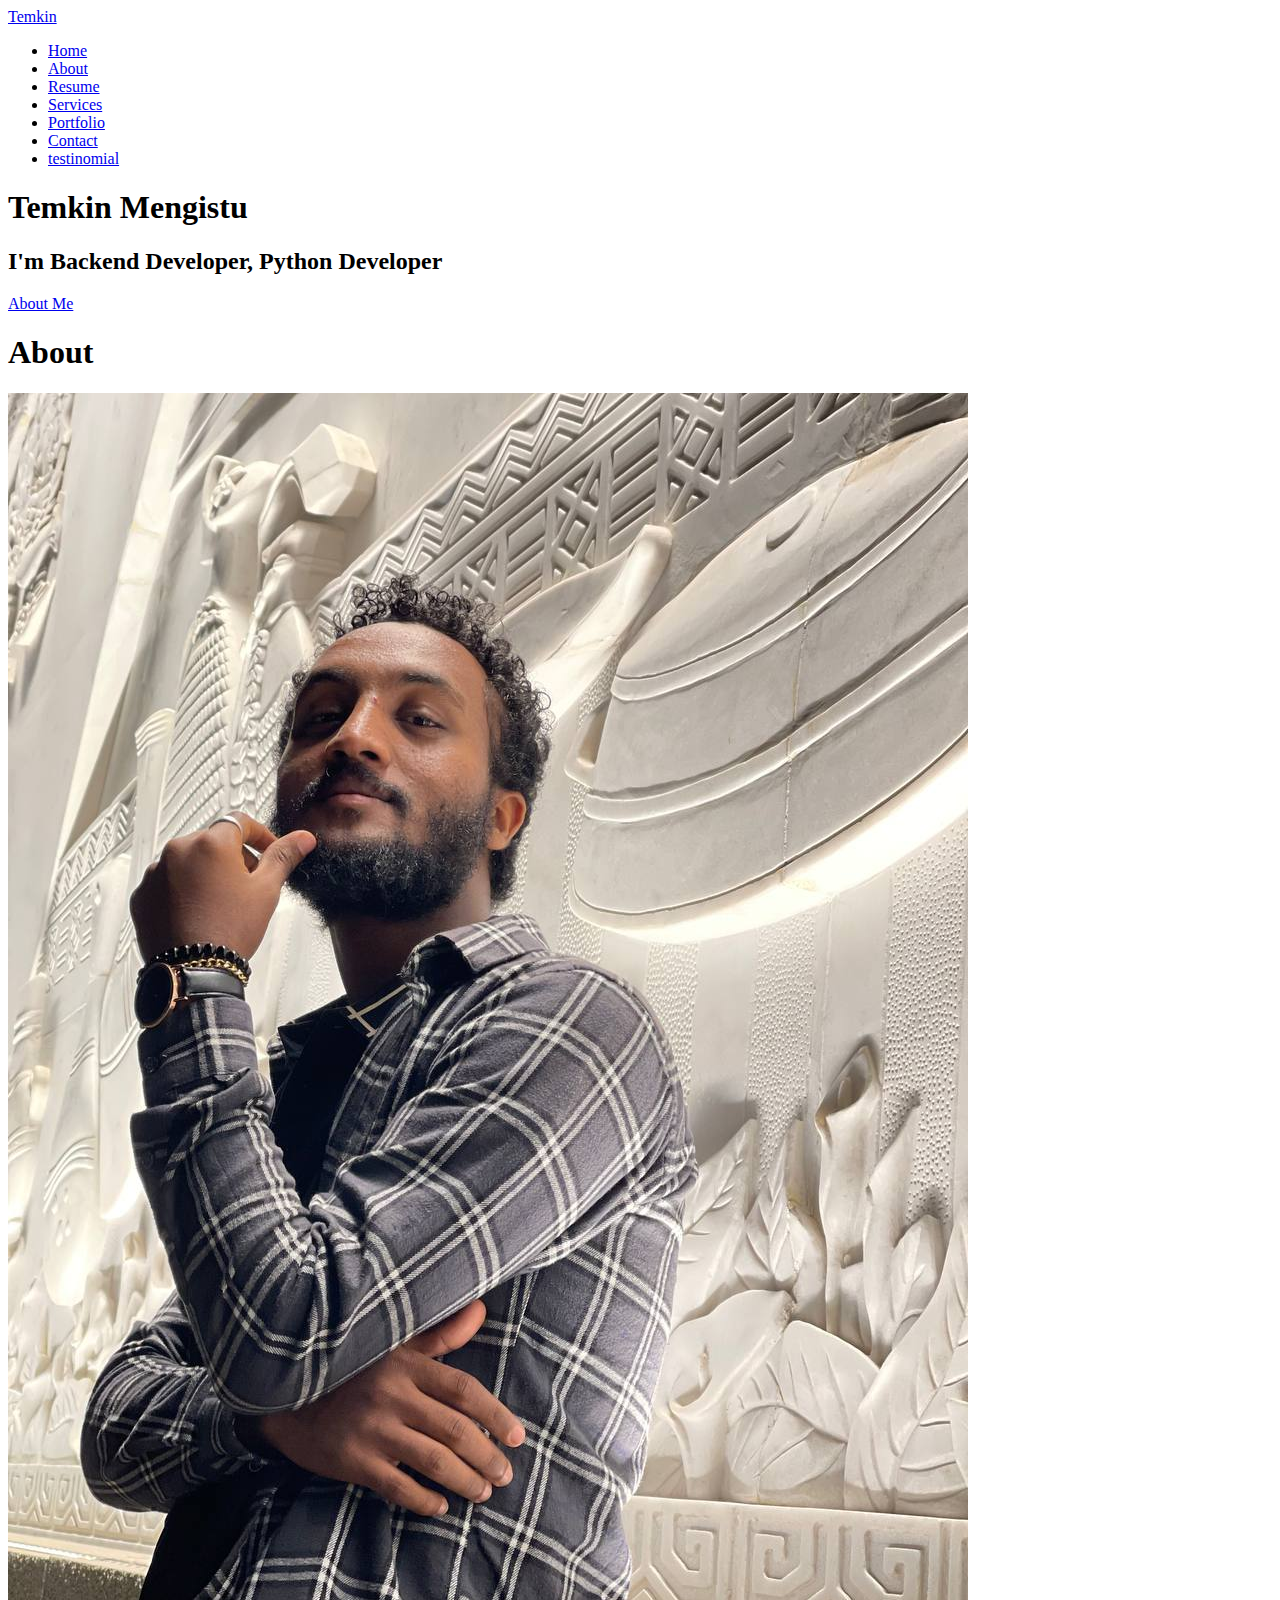
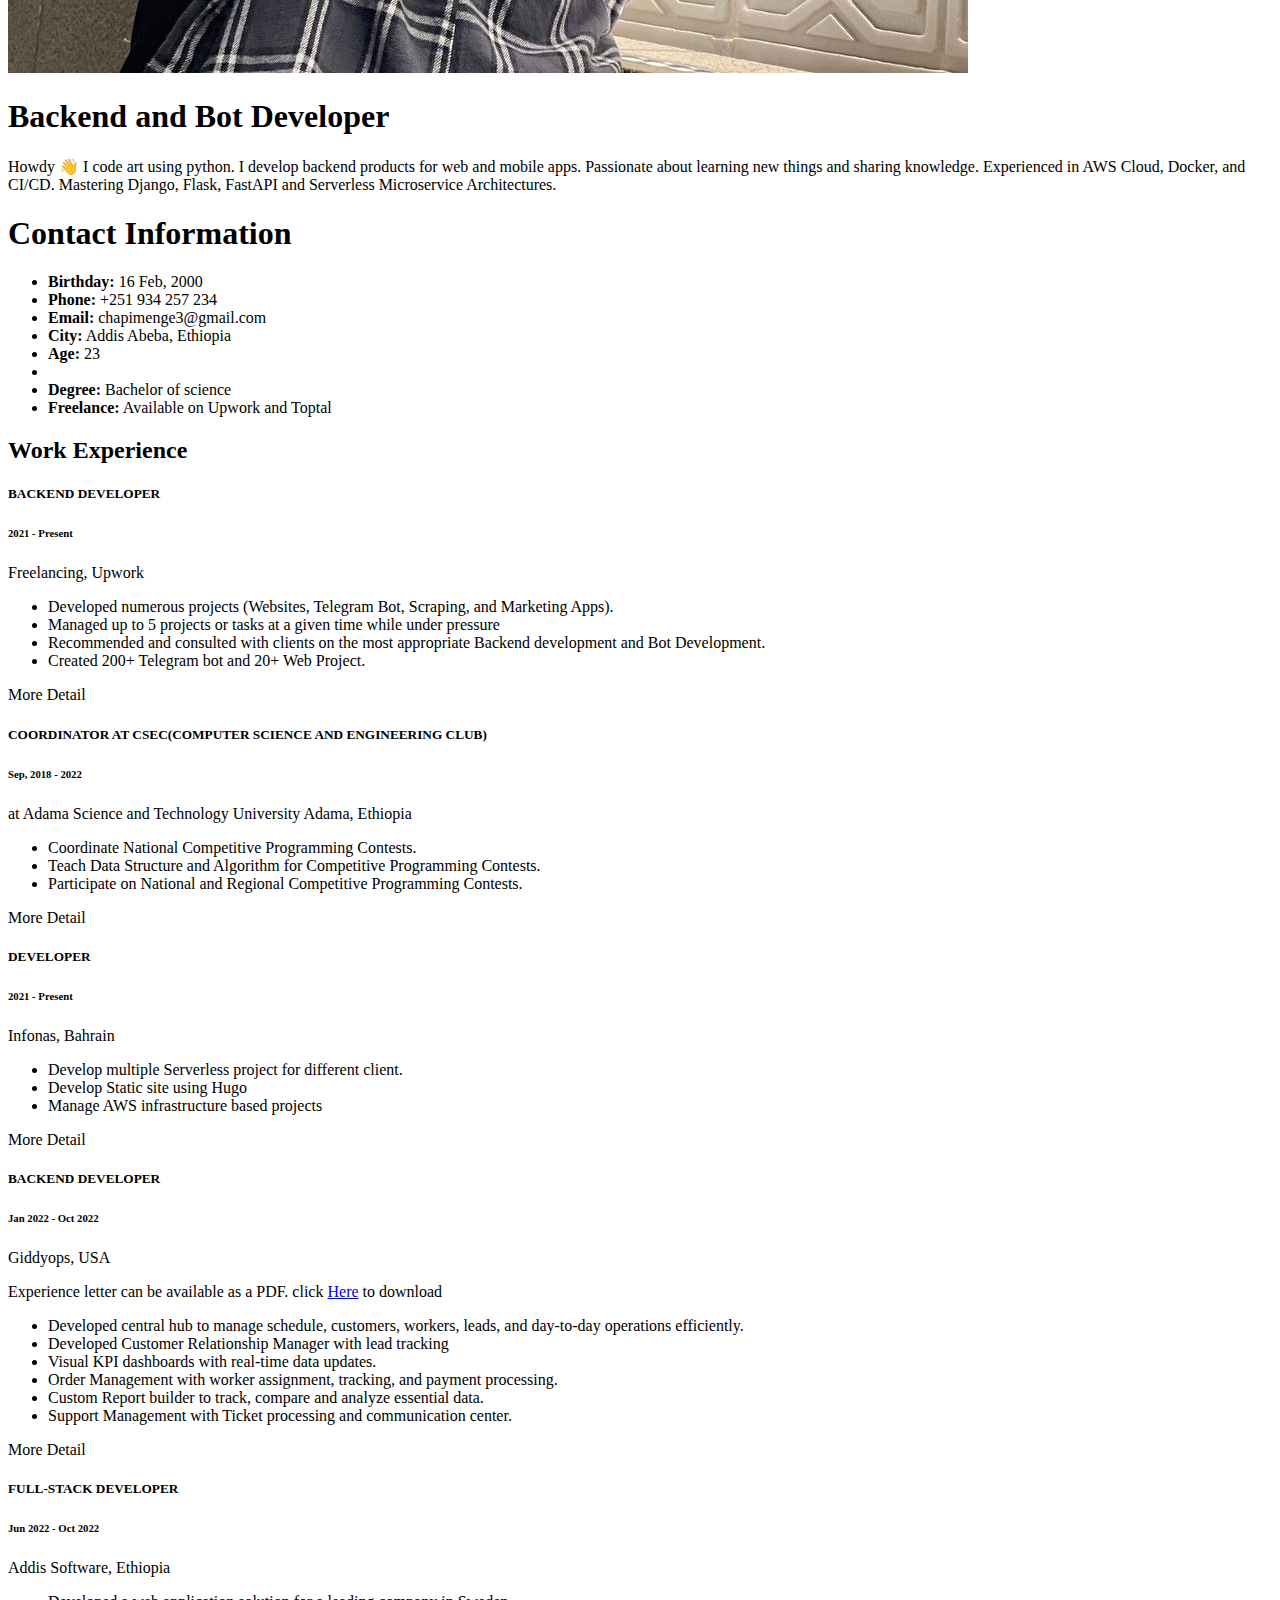
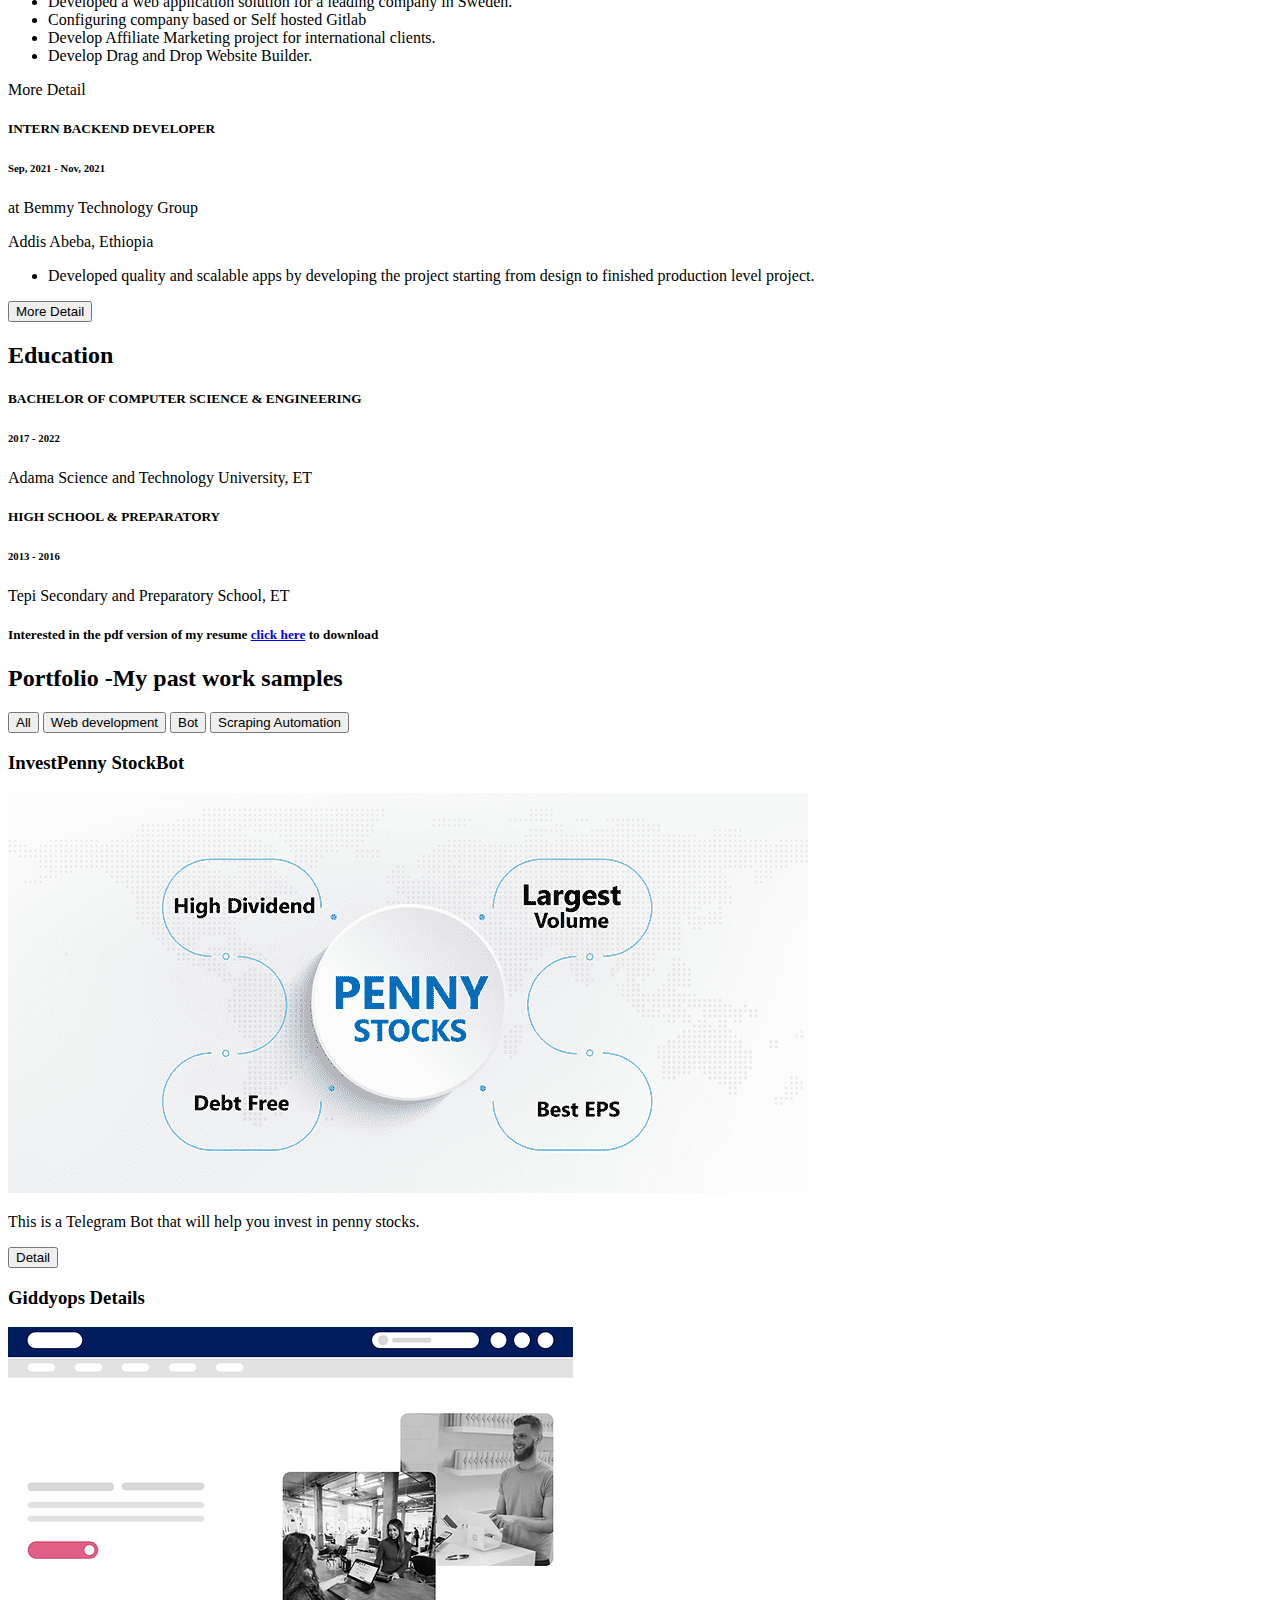
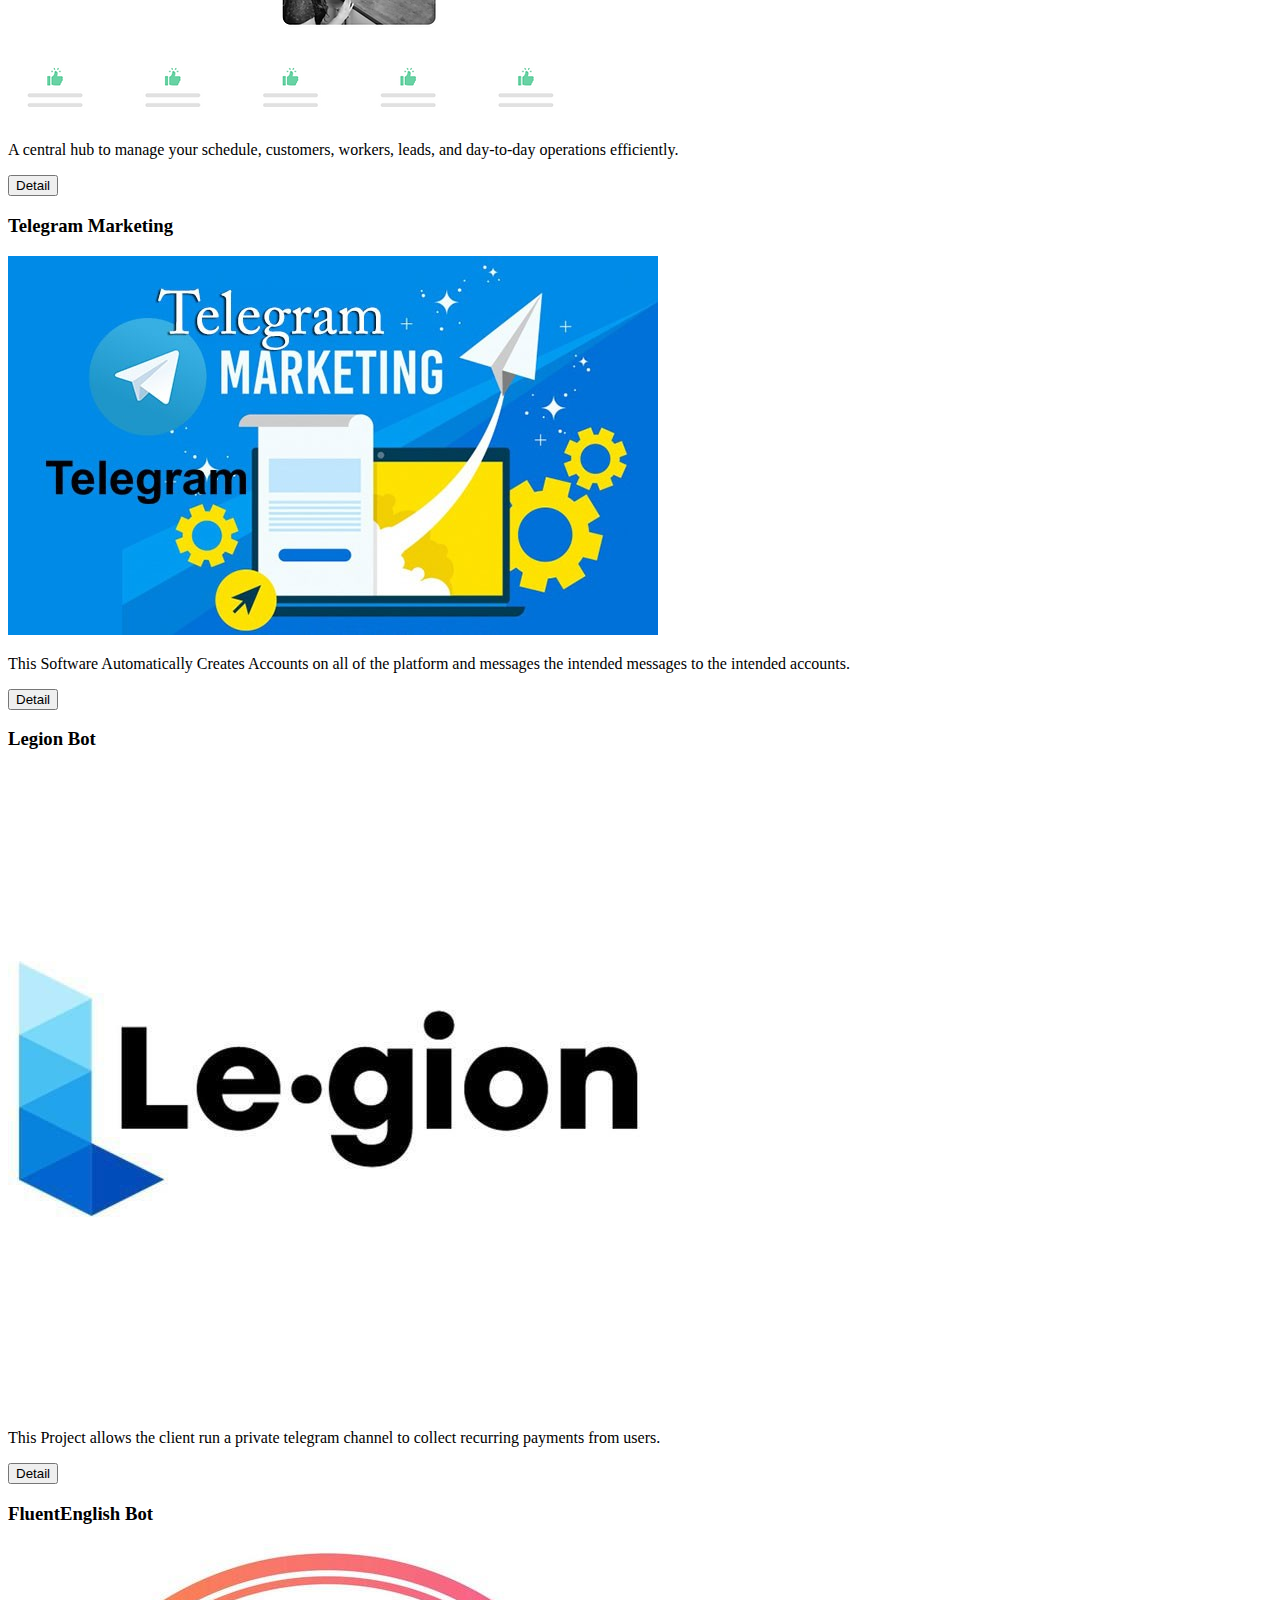
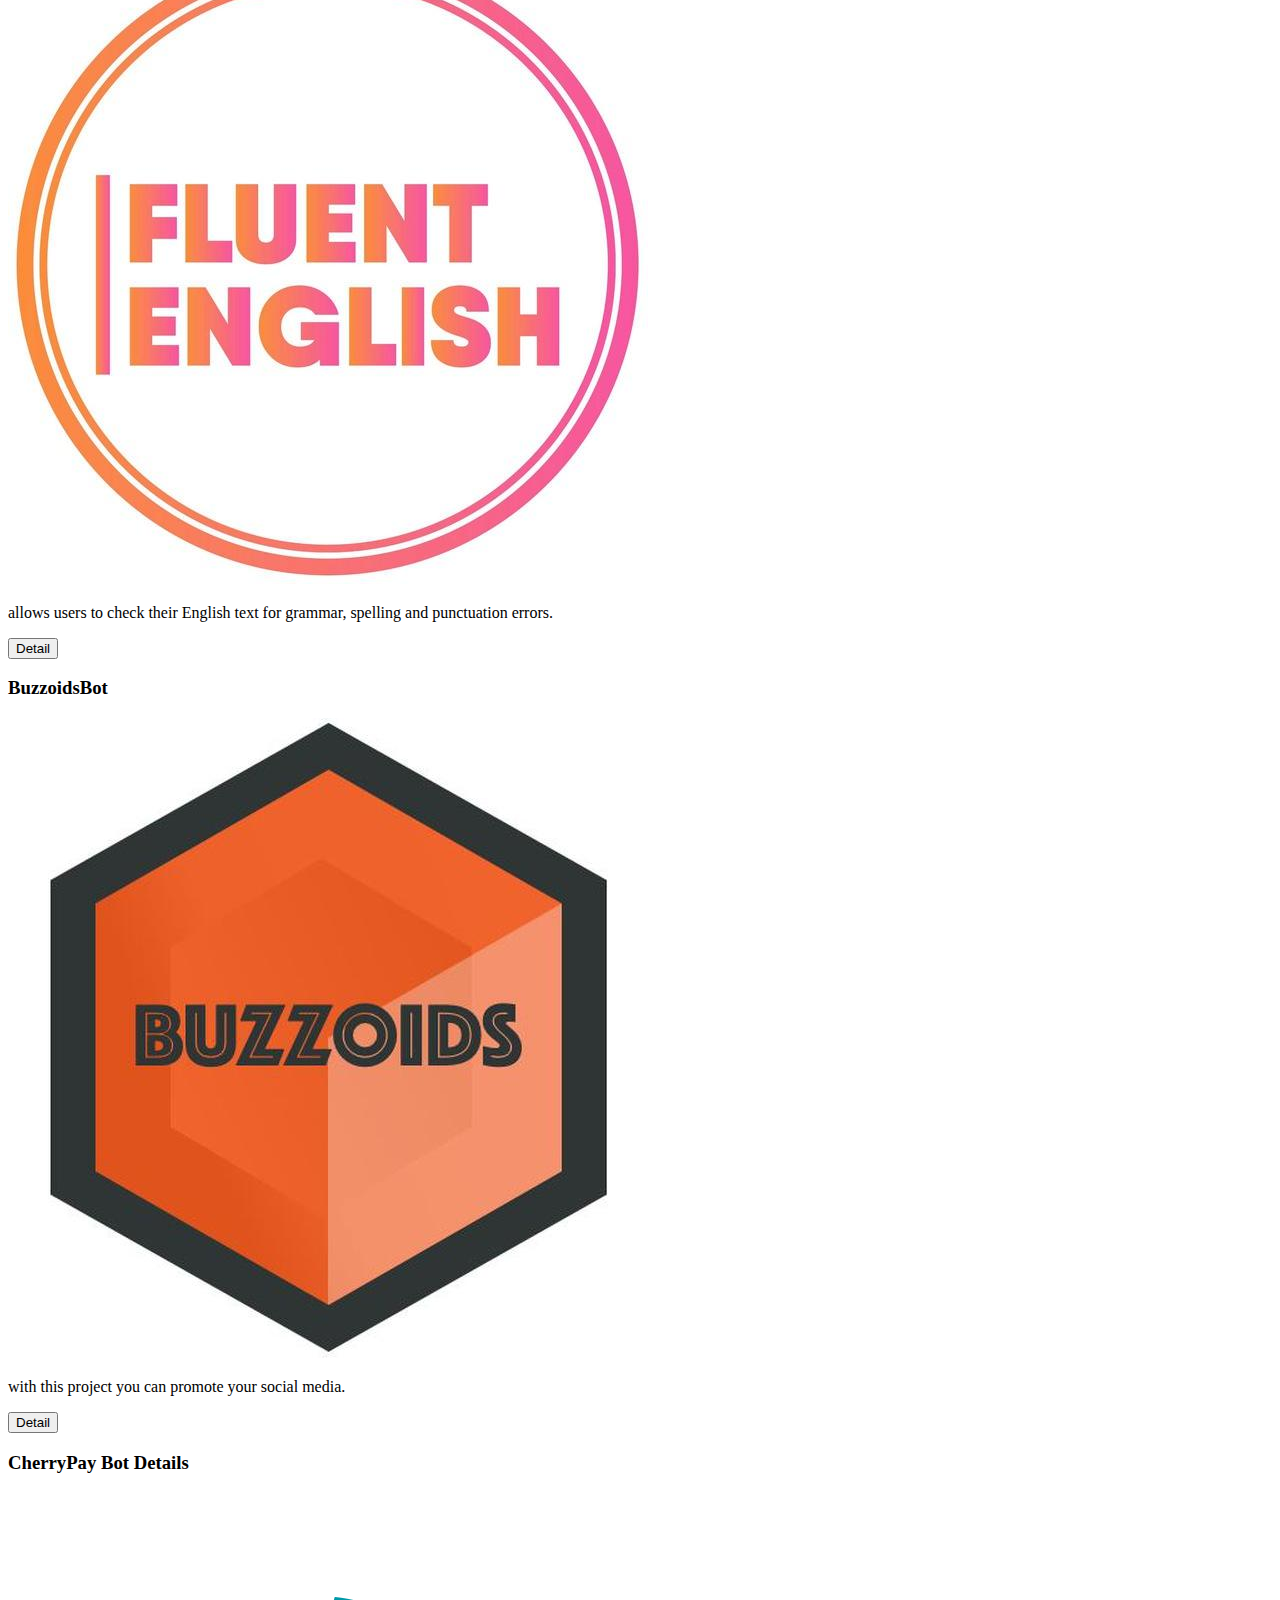
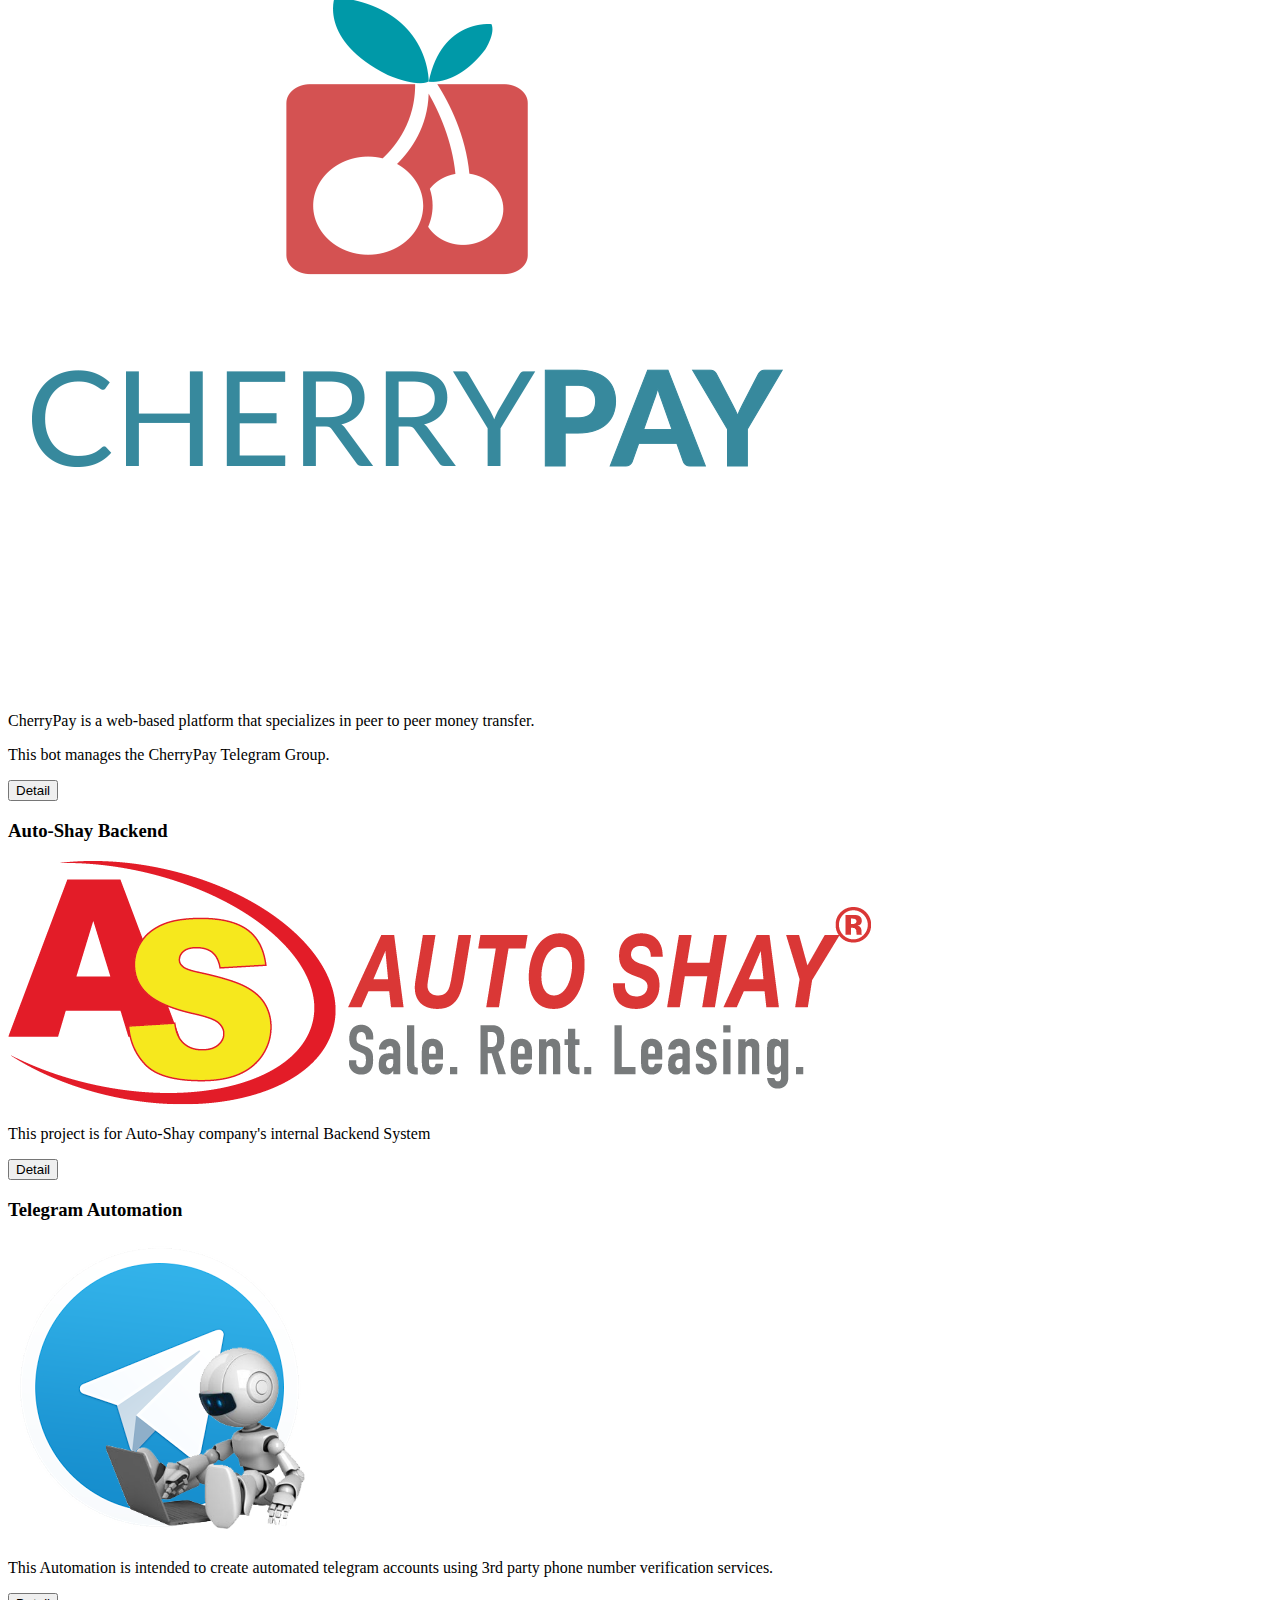
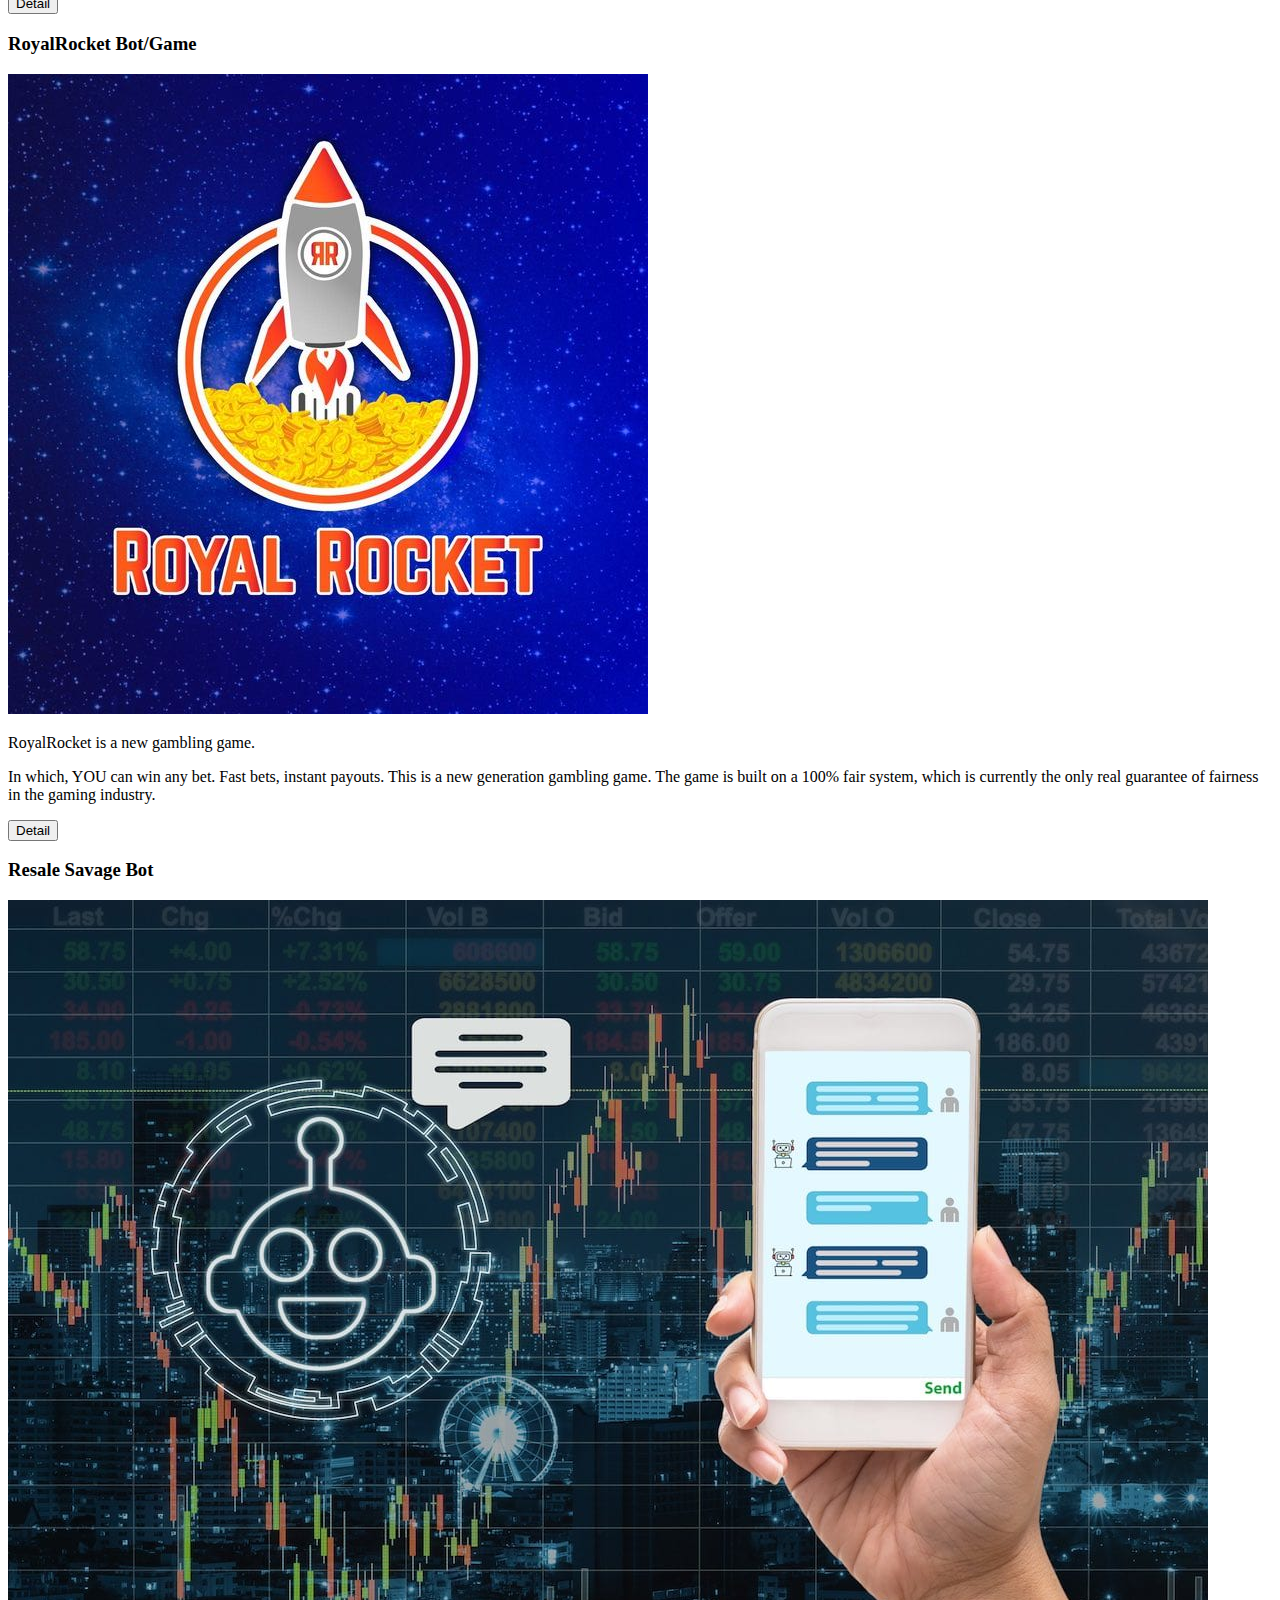
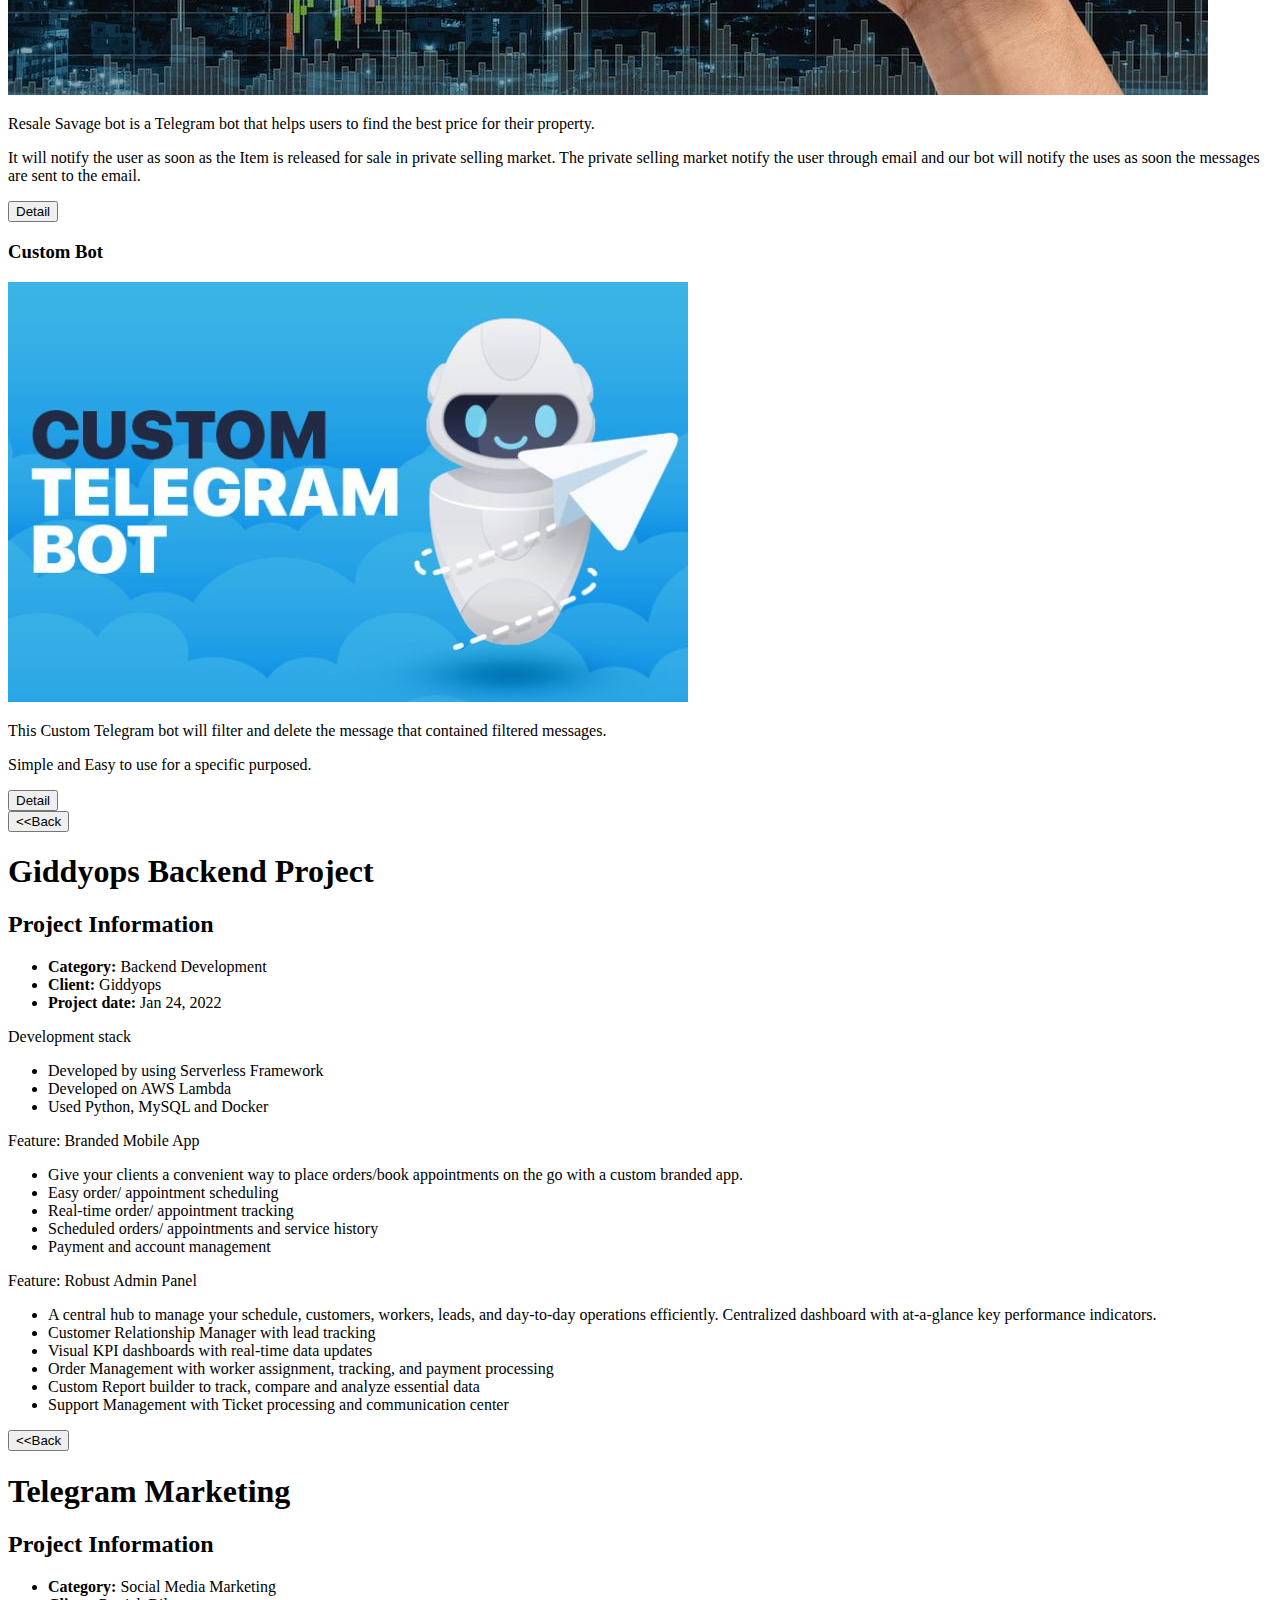
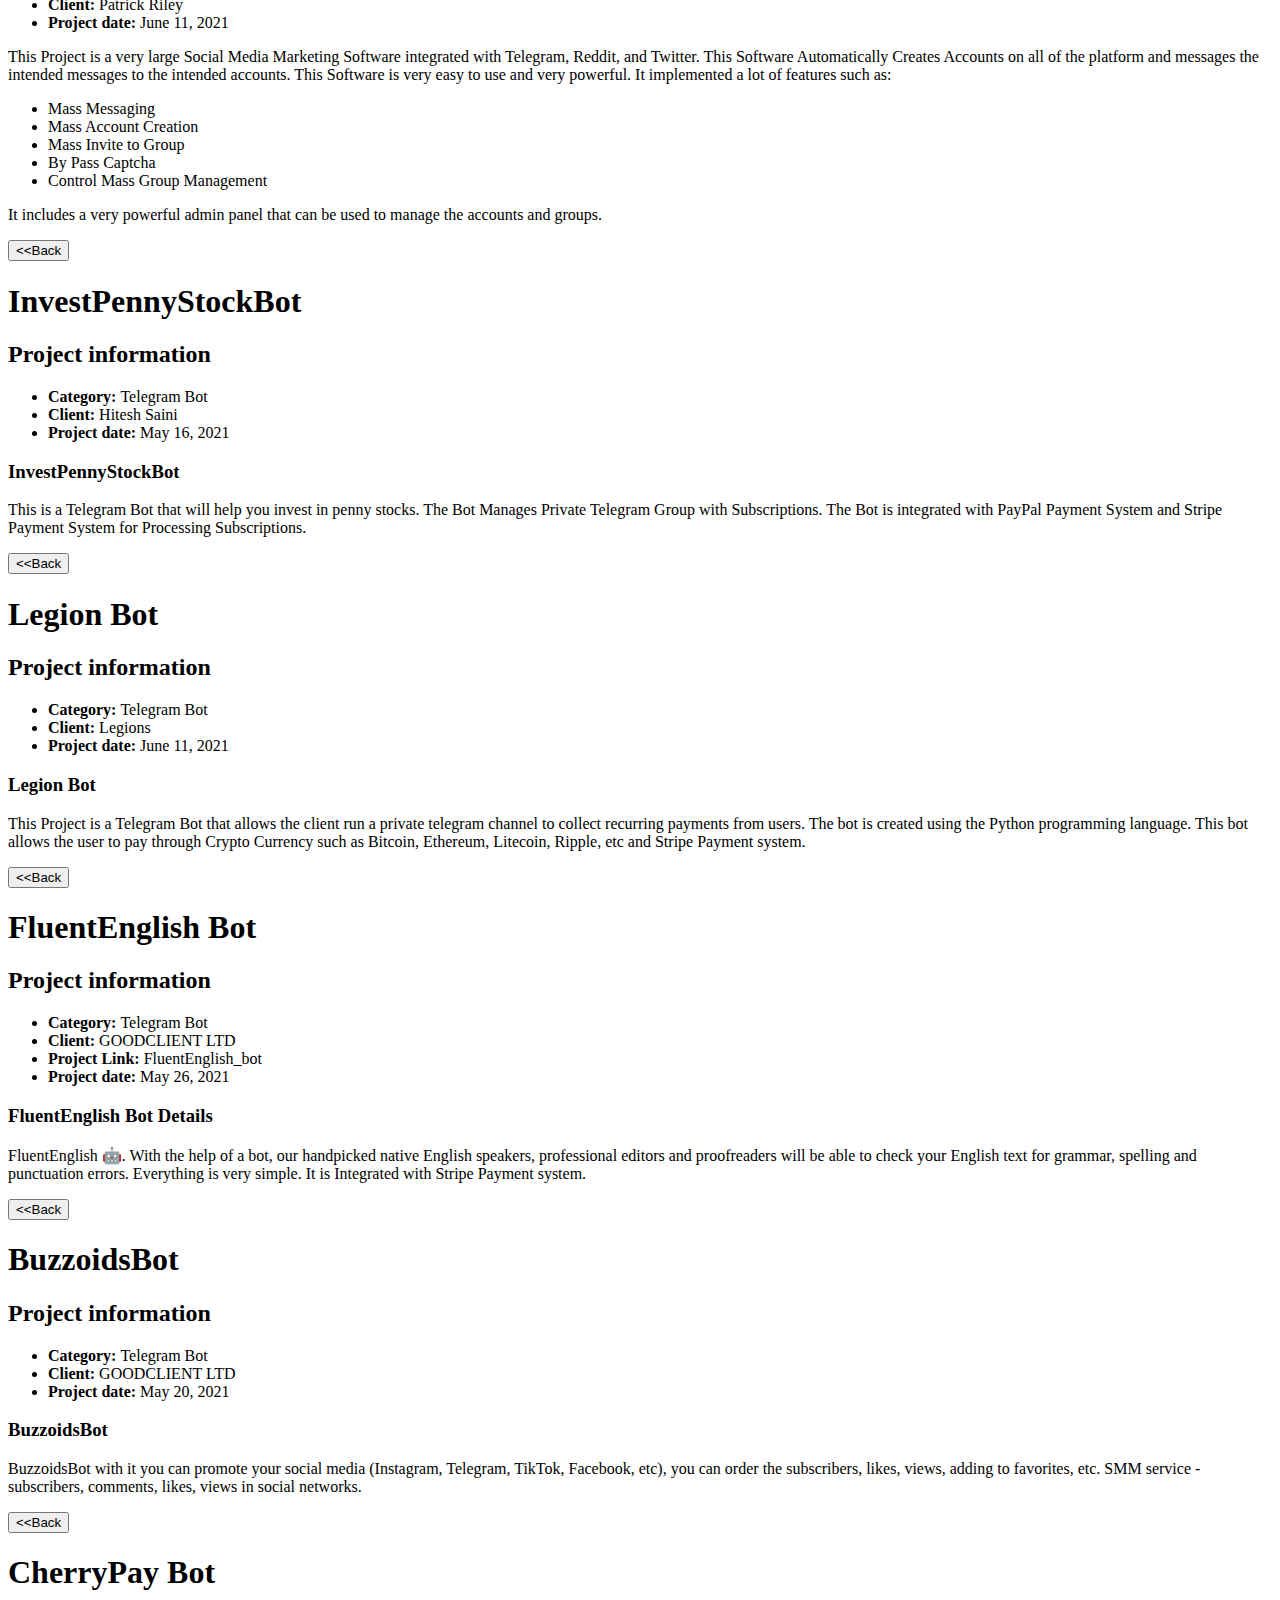
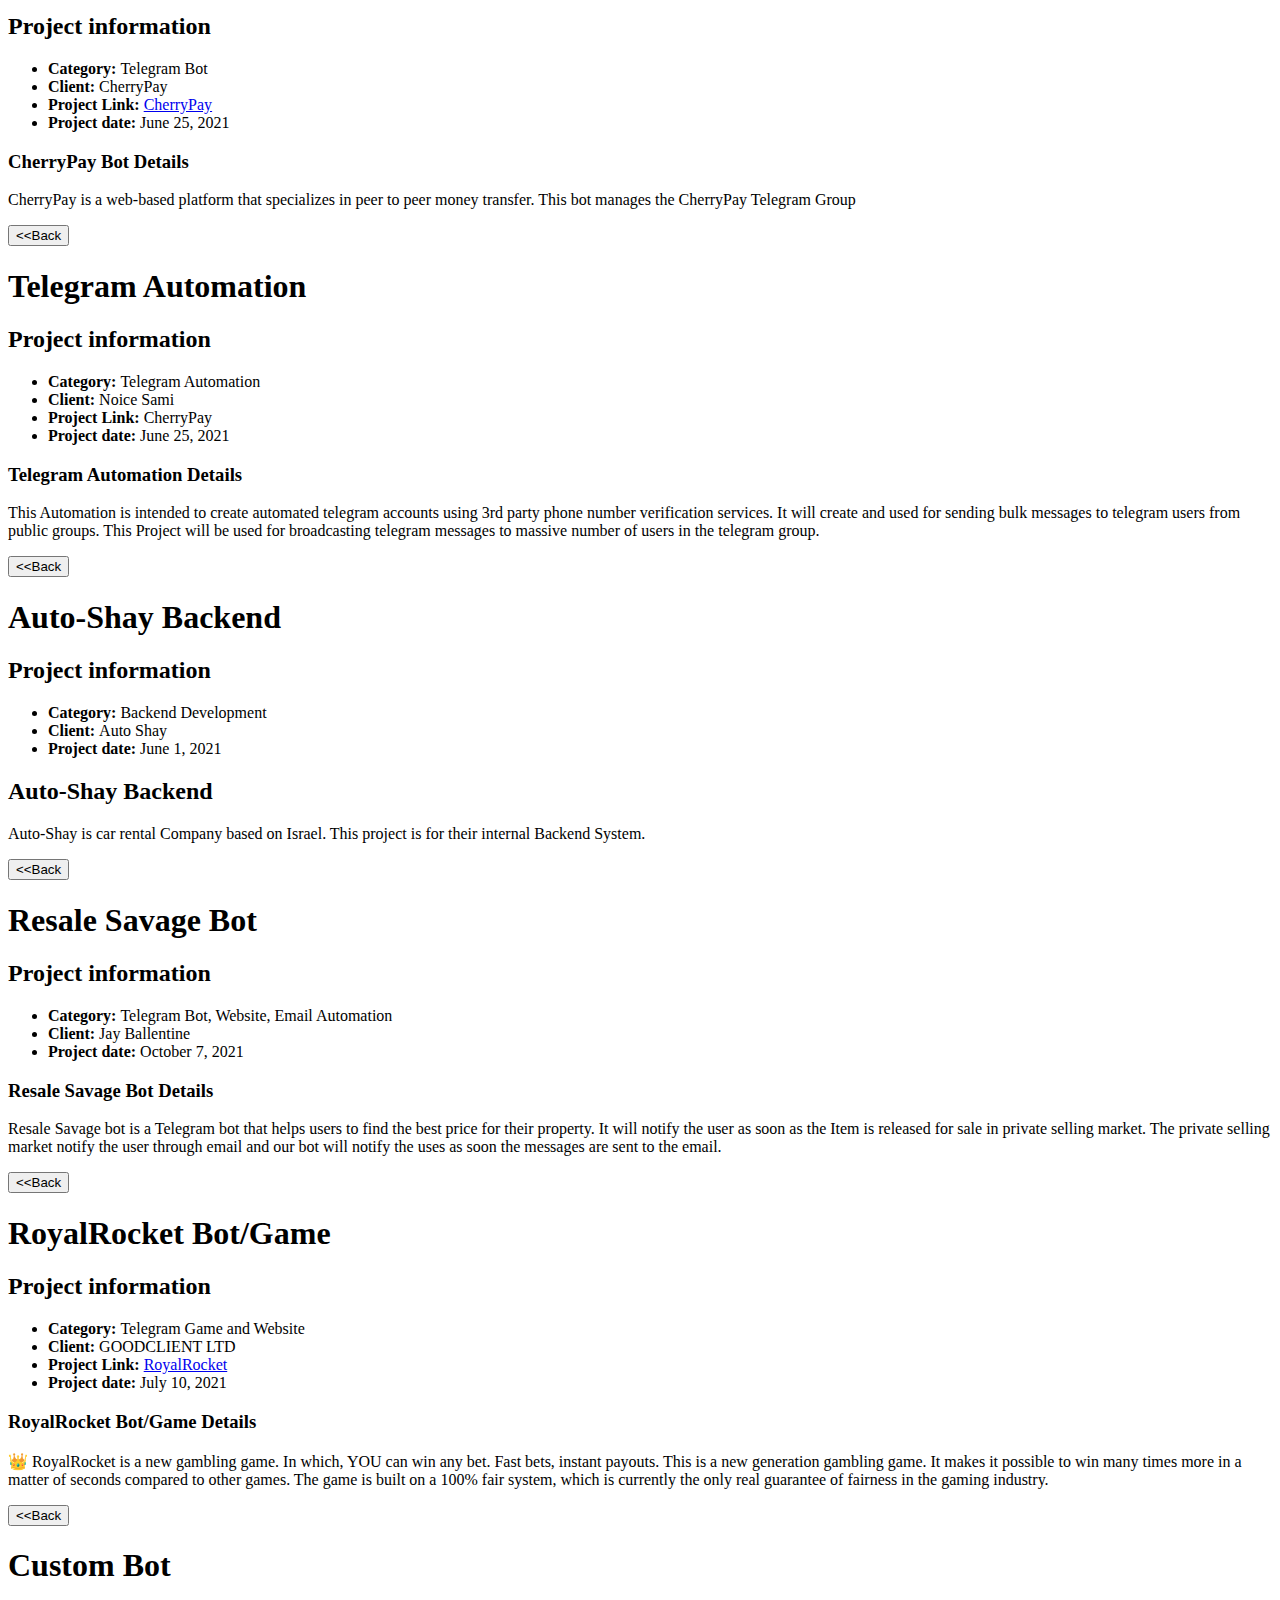
==== commit f04591c2: "Update index.html" ====
--- a/file/index.html
+++ b/file/index.html
@@ -104,6 +104,166 @@
         </div>
     </div>
   </section>
+  
+  <section class="body_2" id="resume">
+        <div class="col">
+            <h2>Work Experience</h2>
+            <div class="row">
+                <div class="col">
+                  <div class="card">
+                    <div class="card-body">
+                      <h5 class="card-title">BACKEND DEVELOPER</h5>
+                      <h6>2021 - Present</h6>
+                      <p class="card-text"> Freelancing, Upwork</p>
+                      <div id="detail_6">
+                        <ul>
+                            <li>Developed numerous projects (Websites, Telegram Bot, Scraping, and Marketing Apps).</li>
+                            <li>Managed up to 5 projects or tasks at a given time while under pressure</li>
+                            <li>Recommended and consulted with clients on the most appropriate Backend development and Bot Development.</li>
+                            <li>Created 200+ Telegram bot and 20+ Web Project.</li>
+                        </ul>
+                      </div>
+                        <div id="detailB_6" onclick="getDetail_6()">
+                          <span class="toggle_text">More Detail</span>
+                      </div>
+                    </div>
+                  </div>
+                </div>
+                <div class="col">
+                  <div class="card">
+                      <div class="card-body">
+                        <h5 class="card-title">COORDINATOR AT CSEC(COMPUTER SCIENCE AND ENGINEERING CLUB)</h5>
+                        <h6>Sep, 2018 - 2022</h6>
+                        <p class="card-text">at Adama Science and Technology University
+                          Adama, Ethiopia</p>
+                          <div id="detail_1">
+                          <ul>
+                              <li>Coordinate National Competitive Programming Contests.</li>
+                              <li>Teach Data Structure and Algorithm for Competitive Programming Contests.</li>
+                              <li>Participate on National and Regional Competitive Programming Contests.</li>
+                          </ul>
+                        </div>
+                        <div id="detailB_1" onclick="getDetail_1()">
+                          <span class="toggle_text">More Detail</span> <span class="arrow">
+                        <i class="fas fa-angle-down" aria-hidden="true"></i>
+                        </span>
+                      </div>
+                      </div>
+                  </div>
+                </div>
+                <div class="col">
+                    <div class="card">
+                        <div class="card-body">
+                            <h5 class="card-title">DEVELOPER</h5>
+                            <h6>2021 - Present</h6>
+                            <p class="card-text"> Infonas, Bahrain</p>
+                            <div id="detail_2">
+                              <ul>
+                                  <li>Develop multiple Serverless project for different client.</li>
+                                  <li>Develop Static site using Hugo</li>
+                                  <li>Manage AWS infrastructure based projects</li>
+                              </ul>
+                              </div>
+                              <div id="detailB_2" onclick="getDetail_2()">
+                                <span class="toggle_text">More Detail</span> <span class="arrow">
+                              <i class="fas fa-angle-down" aria-hidden="true"></i>
+                              </span>
+                            </div>
+                          </div>
+                      </div>
+                    </div>
+                  </div>
+              </div>
+              <div class="row">
+                <div class="col">
+                    <div class="card">
+                        <div class="card-body">
+                            <h5 class="card-title">BACKEND DEVELOPER</h5>
+                            <h6>Jan 2022 - Oct 2022</h6>
+                            <p class="card-text">Giddyops, USA</p>
+                            <p>Experience letter can be available as a PDF. click <a href="Temkin_Mengistu_Giddyops_Work_Experience.pdf" download>Here</a> to download</p>
+                            <div id="detail_3">
+                              <ul>
+                                  <li>Developed central hub to manage schedule, customers, workers, leads, and day-to-day operations efficiently.</li>
+                                  <li>Developed Customer Relationship Manager with lead tracking</li>
+                                  <li>Visual KPI dashboards with real-time data updates.</li>
+                                  <li>Order Management with worker assignment, tracking, and payment processing.</li>
+                                  <li>Custom Report builder to track, compare and analyze essential data.</li>
+                                  <li>Support Management with Ticket processing and communication center.</li>
+                              </ul>
+                              </div>
+                              <div id="detailB_3" onclick="getDetail_3()">
+                                <span class="toggle_text">More Detail</span> <span class="arrow">
+                              <i class="fas fa-angle-down" aria-hidden="true"></i>
+                              </span>
+                            </div>
+                          </div>
+                    </div>
+                </div>
+                <div class="col">
+                  <div class="card">
+                    <div class="card-body">
+                        <h5 class="card-title">FULL-STACK DEVELOPER</h5>
+                        <h6>Jun 2022 - Oct 2022</h6>
+                        <p class="card-text"> Addis Software, Ethiopia</p>
+                        <div id="detail_4">
+                          <ul>
+                              <li>Developed a web application solution for a leading company in Sweden.</li>
+                              <li>Configuring company based or Self hosted Gitlab</li>
+                              <li>Develop Affiliate Marketing project for international clients.</li>
+                              <li>Develop Drag and Drop Website Builder.</li>
+                          </ul>
+                          </div>
+                          <div id="detailB_4" onclick="getDetail_4()">
+                            <span class="toggle_text">More Detail</span> <span class="arrow">
+                          <i class="fas fa-angle-down" aria-hidden="true"></i>
+                          </span>
+                        </div>
+                      </div>
+                  </div>
+                </div>
+                <div class="col">
+                  <div class="card">
+                    <div class="card-body">
+                        <h5 class="card-title">INTERN BACKEND DEVELOPER</h5>
+                        <h6>Sep, 2021 - Nov, 2021</h6>
+                        <p class="card-text"> at Bemmy Technology Group</p>
+                        <p>Addis Abeba, Ethiopia</p>
+                        <div id="detail_5">
+                          <ul>
+                              <li>Developed quality and scalable apps by developing the project starting from design to finished production level project.</li>
+                          </ul>
+                          </div>
+                          <button id ="detailB_5" onclick="getDetail_5()">More Detail</button>
+                      </div>
+                  </div>
+                  </div>
+                </div>
+    </div>   
+        <div class="col">
+            <h2>Education</h2>
+            <div class="row">
+                <div class="col">
+                  <div class="card">
+                    <div class="card-body">
+                      <h5 class="card-title">BACHELOR OF COMPUTER SCIENCE & ENGINEERING</h5>
+                      <h6>2017 - 2022</h6>
+                      <p class="card-text">Adama Science and Technology University, ET</p>
+                    </div>
+                  </div>
+                </div>
+                <div class="col">
+                  <div class="card">
+                    <div class="card-body">
+                      <h5 class="card-title">HIGH SCHOOL & PREPARATORY</h5>
+                      <h6>2013 - 2016</h6>
+                      <p class="card-text">Tepi Secondary and Preparatory School, ET</p>
+                    </div>
+                  </div>
+                </div>
+              </div>
+              <h5 style="text-align: left;">Interested in the pdf version of my resume <a href="Temkin_Mengistu CV 2022.pdf" download>click here</a> to download</h5>
+        </div>
   <!--Portfolio -->
  <div id="portfolio">
      <!-- <h1>Portfolio</h1> -->
@@ -592,6 +752,36 @@
     </div>
   </section><!--  portfolio detail -->
   </div><!--  portfolio end -->
+
+   <section id="contact" class="body_2">
+    <div class="container mt-3 contactContent">
+        <h1 class="text-center">Contact Me</h1>
+        <div class="row mt-4">
+            <div class="col-lg-6">
+                <div style="max-width:100%;overflow:hidden;color:red;width:500px;height:500px;">
+                    <div id="my-map-display" style="height:100%; width:100%;max-width:100%;">
+                        <iframe style="height:100%;width:100%;border:0;" frameborder="0" src="https://www.google.com/maps/embed/v1/place?q=Addis+Ababa,+Ethiopia&key=AIzaSyBFw0Qbyq9zTFTd-tUY6dZWTgaQzuU17R8"></iframe>
+                </div>
+                <a class="my-codefor-googlemap" rel="nofollow" href="https://www.bootstrapskins.com/themes" id="make-map-data">premium bootstrap themes</a>
+            </div>
+            </div>
+            <div class="col-lg-6">
+                <!-- form fields -->
+                <form id="contact-form">
+                    <input required type="text" class="form-control form-control-lg" placeholder="Your Name" id="username">
+                    <input required  type="email" class="form-control mt-3" placeholder="Your Email" id="email">
+                    <input required type="subject" class="form-control mt-3" placeholder="Your Subject" id="subject">
+                    <div class="mb-3 mt-3">
+                        <textarea class="form-control" rows="5" type ="message" name="text" placeholder="Your Message" id="message"></textarea>
+                    </div>
+                    <button type="submit" class="btn btn-success mt-3">Send Message</button>
+                </form>
+                <div class="sent-message" id="responce"></div>
+            </div>
+        </div>
+    </div>
+</section>
+<script src="script.js"></script>
   <!-- Vendor JS Files -->
   <script src="assets/vendor/purecounter/purecounter_vanilla.js"></script>
   <script src="assets/vendor/aos/aos.js"></script>
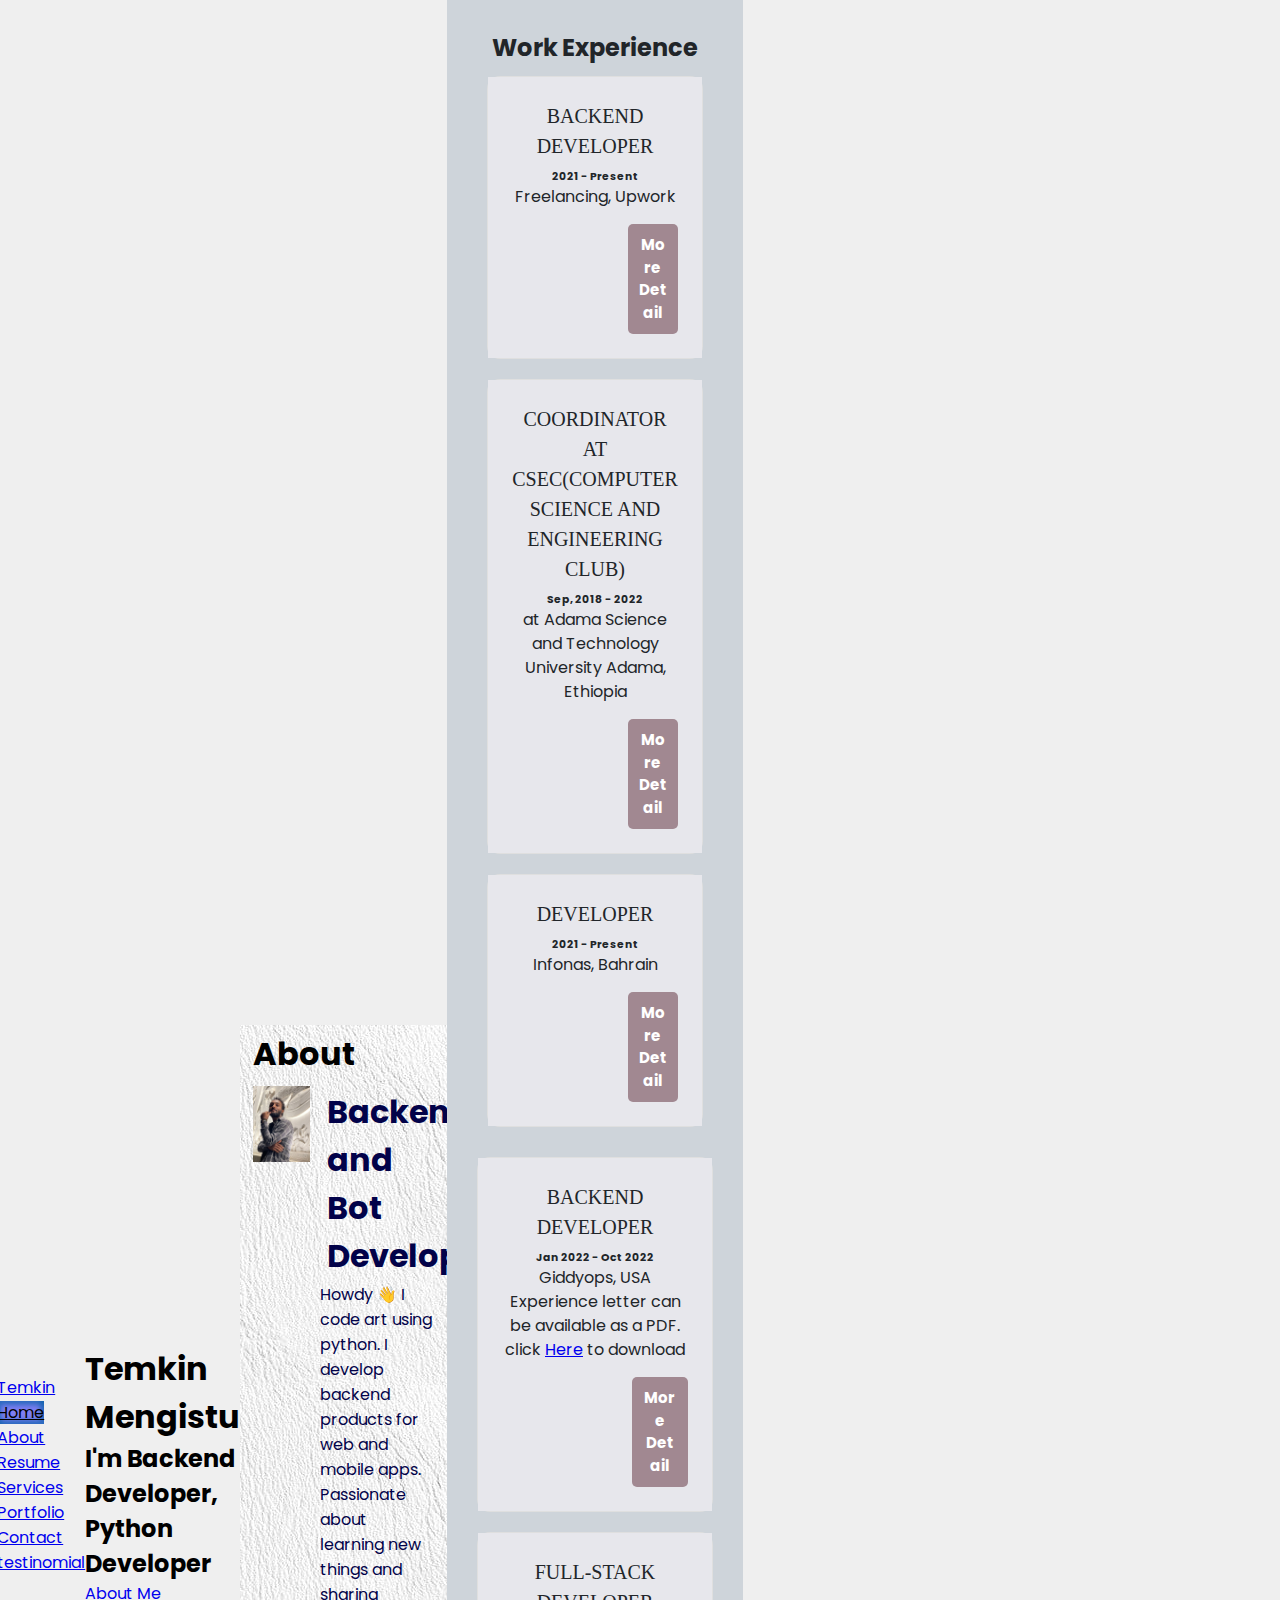
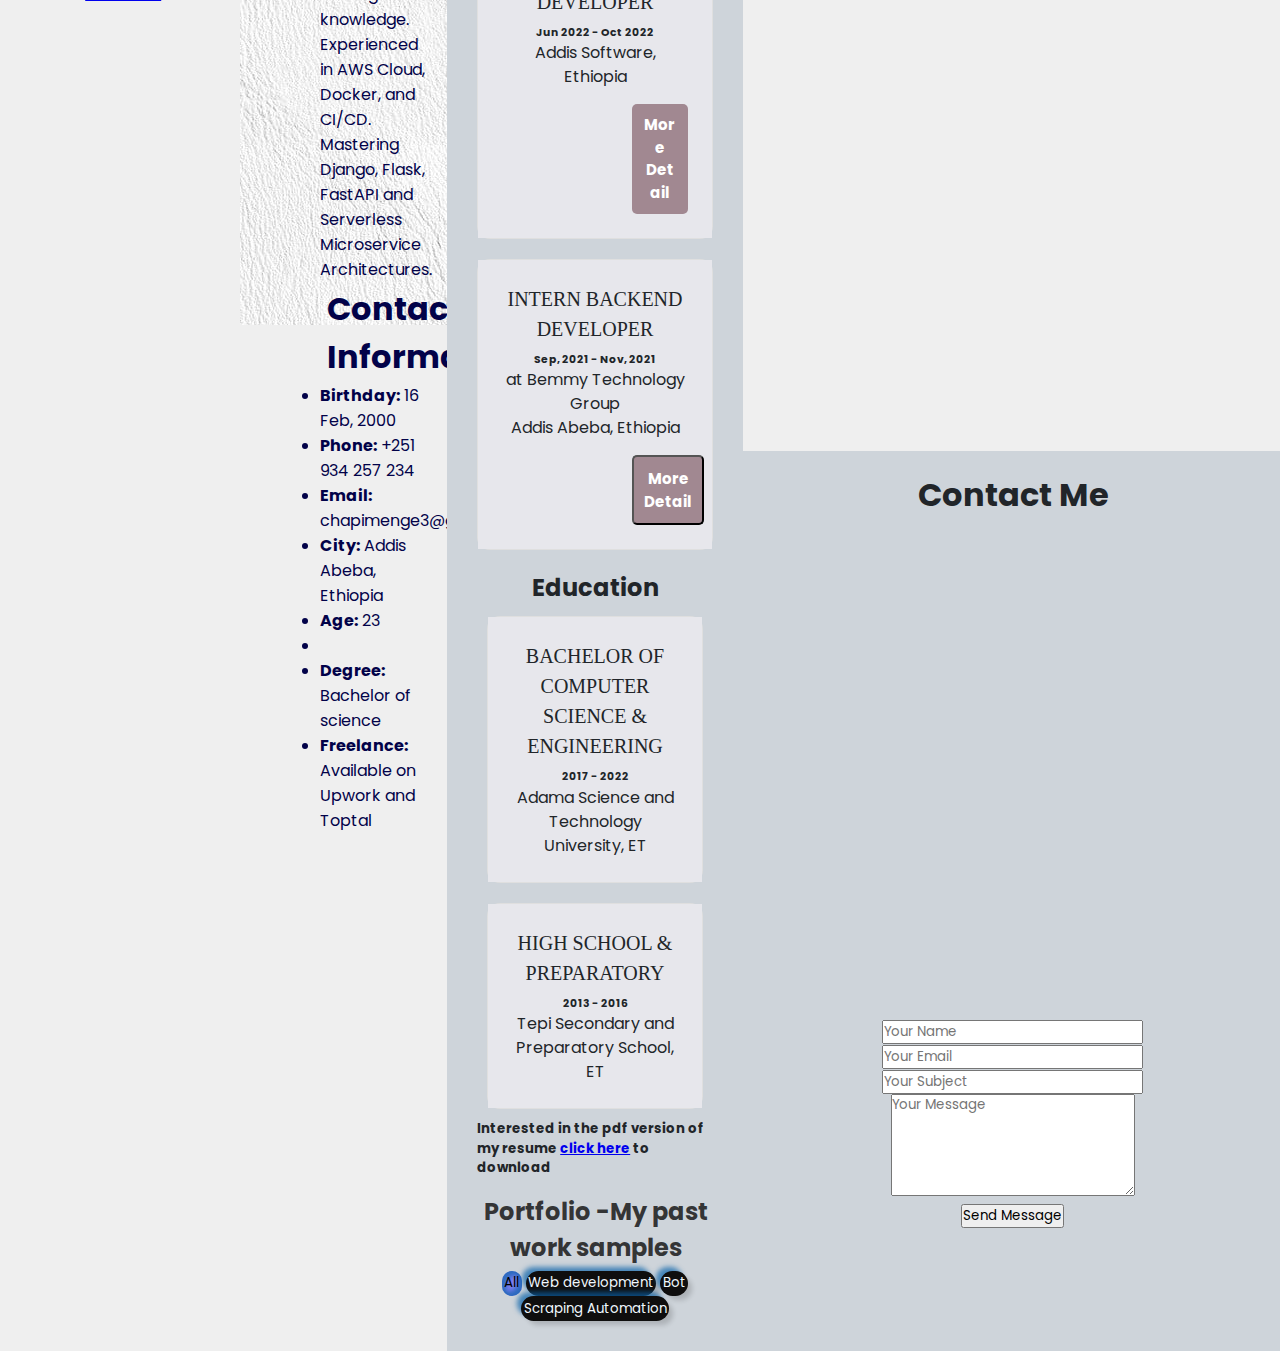
==== commit 5333803d: "Update index.html" ====
--- a/file/index.html
+++ b/file/index.html
@@ -26,7 +26,8 @@
 
   <!-- Template Main CSS File -->
   <link href="assets/css/style.css" rel="stylesheet">
-
+  <link rel="stylesheet" href="styles.css">
+  <link rel="stylesheet" href="style.css">
   
  
 </head>
--- a/file/styles.css
+++ b/file/styles.css
@@ -0,0 +1,138 @@
+/* Google Fonts - Poppins */
+@import url('https://fonts.googleapis.com/css2?family=Poppins:wght@300;400;500;600&display=swap');
+
+*{
+  margin: 0;
+  padding: 0;
+  box-sizing: border-box;
+  font-family: 'Poppins', sans-serif;
+}
+body{
+  min-height: 100vh;
+  display: flex;
+  align-items: center;
+  justify-content: center;
+  background-color: #EFEFEF;
+}
+.slide-container{
+  max-width: 1120px;
+  width: 100%;
+  padding: 40px 0;
+}
+.slide-content{
+  margin: 0 40px;
+  overflow: hidden;
+  border-radius: 25px;
+}
+.card{
+  border-radius: 25px;
+  background-color: #FFF;
+}
+.image-content,
+.card-content{
+  display: flex;
+  flex-direction: column;
+  align-items: center;
+  padding: 10px 14px;
+}
+.image-content{
+  position: relative;
+  row-gap: 5px;
+  padding: 25px 0;
+}
+.overlay{
+  position: absolute;
+  left: 0;
+  top: 0;
+  height: 100%;
+  width: 100%;
+  background-color: #4070F4;
+  border-radius: 25px 25px 0 25px;
+}
+.overlay::before,
+.overlay::after{
+  content: '';
+  position: absolute;
+  right: 0;
+  bottom: -40px;
+  height: 40px;
+  width: 40px;
+  background-color: #4070F4;
+}
+.overlay::after{
+  border-radius: 0 25px 0 0;
+  background-color: #FFF;
+}
+.card-image{
+  position: relative;
+  height: 150px;
+  width: 150px;
+  border-radius: 50%;
+  background: #FFF;
+  padding: 3px;
+}
+.card-image .card-img{
+  height: 100%;
+  width: 100%;
+  object-fit: cover;
+  border-radius: 50%;
+  border: 4px solid #4070F4;
+}
+.name{
+  font-size: 18px;
+  font-weight: 500;
+  color: #333;
+}
+.description{
+  font-size: 14px;
+  color: #707070;
+  text-align: center;
+}
+.button{
+  border: none;
+  font-size: 16px;
+  color: #FFF;
+  padding: 8px 16px;
+  background-color: #4070F4;
+  border-radius: 6px;
+  margin: 14px;
+  cursor: pointer;
+  transition: all 0.3s ease;
+}
+.button:hover{
+  background: #265DF2;
+}
+
+.swiper-navBtn{
+  color: #6E93f7;
+  transition: color 0.3s ease;
+}
+.swiper-navBtn:hover{
+  color: #4070F4;
+}
+.swiper-navBtn::before,
+.swiper-navBtn::after{
+  font-size: 35px;
+}
+.swiper-button-next{
+  right: 0;
+}
+.swiper-button-prev{
+  left: 0;
+}
+.swiper-pagination-bullet{
+  background-color: #6E93f7;
+  opacity: 1;
+}
+.swiper-pagination-bullet-active{
+  background-color: #4070F4;
+}
+
+@media screen and (max-width: 768px) {
+  .slide-content{
+    margin: 0 10px;
+  }
+  .swiper-navBtn{
+    display: none;
+  }
+}--- a/file/style.css
+++ b/file/style.css
@@ -0,0 +1,454 @@
+.portfolio{
+  padding: 2% 3%;
+}
+.portfolio h2 {
+  color: rgba(9, 9, 9, 0.8);
+  display: block;
+  margin-bottom: 2%;
+  margin-left: 1%;
+}
+.button--container{
+  display: none;
+  display: flex;
+  gap: 5%;
+}
+.filter--button{
+  padding:1%;
+  border:none;
+  border-radius: 25px;
+  color: aliceblue;
+  background-color: #0f0e0e;
+  box-shadow: 5px 5px 5px -1px rgba(0, 0,0, 0.16),
+            -5px -5px 5px -1px rgba(10, 99, 169, 0.70);
+}
+.filter--button:hover{
+  transform: scale(1.1);
+  transition: all 0.8s ease-in-out;
+}
+.active{
+  background-color: rgb(126, 126, 242);
+  color: black;
+  box-shadow: inset 5px 5px 5px -1px rgba(10, 99, 169, 0.70),
+            inset -5px -5px 5px -1px rgba(10, 99, 169, 0.70);
+
+}
+.portfolio--content{
+  display: flex;
+  flex-wrap: wrap;
+  flex-direction: row;
+  padding-top:2%;
+  padding-left: 10%;
+  padding-right: 1%;
+}
+.item{
+  width: 27%;
+  height: 200px;
+  overflow: hidden;
+  display: none;
+  float: left;
+  margin: 1% 3%;
+  position: relative;
+  margin-right: 0%;
+  
+}
+.item img{
+  width: 100%;
+  height: 100%;
+  position: absolute;
+  top: 0%;
+  
+}
+.item h3{
+  color: black;
+  font-weight: 700;
+  text-transform: uppercase;
+  position: absolute;
+  top: 20%;
+  left: 50%;
+  text-align: center;
+  -webkit-transform: translate(-50%, -50%);
+          transform: translate(-50%, -50%);
+  opacity: 0;
+  -webkit-transition: all 0.8s ease-in-out;
+  transition: all 0.8s ease-in-out;
+}
+.item .detailP{
+  color: rgb(1, 1, 18);
+  position: absolute;
+  top: 40%;
+  left:5%;
+  width:90%;
+  max-height: 100%;
+  font-weight: bold;
+  opacity: 0;
+  transition: all 0.8s ease-in;
+  padding: 1%;
+  overflow: hidden;
+}
+.detailP button{
+  position: absolute;
+  top:50%;
+  left:60%;
+}
+
+.item:hover img{
+  opacity: 0.3;
+  /* z-index: 0; */
+}
+.item:hover .detailP{
+  opacity: 1; 
+
+}
+.item:hover h3{
+  position: absolute;
+  opacity: 1;
+  top: 20%;
+}
+
+.detailPara {
+  /* display: none; */
+  transition: all 1.6 ease-in;
+}
+.investpenny,.filterbot,.rocket ,.Resale, .auto-shay, .tgAutomation, .cherryPay, 
+.buzzoids, .fluent, .legion, .investpenny, .marketing, .Giddyops{
+  display: none;
+}
+
+.show{
+  display:block;
+}
+.hidden{
+  display:none;
+}
+
+/* for detail paragraphs */
+.portfolio--detail{
+  background-color: #f5f5f5;
+  color: black;
+}
+.detail--info{
+  margin: 0% 5%;
+  display: flex;
+  flex-wrap: wrap;
+  padding: 1% 5%;  
+}
+
+.detailButton{
+  align-items: center;
+  justify-content: center;
+  font-weight: bold;
+  text-transform: uppercase;
+  letter-spacing: 1px;
+  color: goldenrod;
+  background: linear-gradient(to bottom, #1e0376, #001111);
+  border-radius: 25px;
+  text-decoration: none;
+  box-shadow: 0 4px 8px rgba(1, 14, 24, 0.4);
+  padding: 0%;
+}
+
+.head{
+  display: flex;
+  padding-left: 5%;
+  
+}
+
+.detailButton:hover{
+  transform: scale(1.2);
+  transition: all 0.7s ease-in
+}
+.port--card{
+  color: black;
+  background-color: lightgrey;
+  width:30%;
+  margin-left: 3%;
+  margin-bottom: 2%;
+  height: auto;
+}
+.detailPara h1{
+  font-family: "Arial", sans-serif;
+  font-size: 30px;
+  font-weight: bold;
+  font-style: italic;
+  text-transform: uppercase;
+  margin: 0;
+  padding: 15px;
+  text-align: center
+}
+.Giddyops .project--view{
+  background-image: url('image/giddyops.png');
+  background-size: cover;
+  background-position: center center;
+
+  flex-basis: 45%;
+  animation: animate 16s ease-in-out;
+}
+
+@keyframes animate{
+  0%,100%{
+    background-image:url('image/giddyops.png');
+  }
+  25%{
+    background-image: url('image/Service-area-map.png');
+  }
+  50%{
+    background-image: url('image/Mockup\ -\ Applicant\ Portal.png');
+  }
+  75%{
+    background-image: url('image/_Mockup\ -\ Robust\ Admin\ Panel.png');
+  }
+}
+.marketing .project--view{
+  background-image: url('image/mark1.png');
+  background-size: cover;
+  background-position: center center;
+
+  flex-basis: 45%;
+  animation: market 16s ease-in-out;
+}
+@keyframes market{
+  0%{
+    background-image:url('image/mark1.png');
+  }
+  40%{
+    background-image: url('image/mark2.png');
+  }
+  90%{
+    background-image: url('image/mark3.jpg');
+  }
+}
+.investpenny .project--view{
+  background-image: url('image/penny1.png');
+  background-size: cover;
+  background-position: center center;
+
+  flex-basis: 45%;
+  animation: penny 16s ease-in-out;
+}
+@keyframes penny{
+  0%{
+    background-image:url('image/penny1.png');
+  }
+  40%{
+    background-image: url('image/penny2.png');
+  }
+  90%{
+    background-image: url('image/penny3.png');
+  }
+}
+.legion .project--view{
+  background-image: url('image/legion.jpg');
+  background-size: cover;
+  background-position: center center;
+
+  flex-basis: 45%;
+  
+}
+.fluent .project--view{
+  background-image: url('image/FluentEnglish_bot.jpg');
+  background-size: cover;
+  background-position: center center;
+  flex-basis: 45%;
+}
+.buzzoids .project--view{
+  background-image: url('image/BuzzoidsBot.jpg');
+  background-size: cover;
+  background-position: center center;
+
+  flex-basis: 45%;
+  animation: buzzoid 16s ease-in-out;
+}
+@keyframes buzzoid{
+  0%,100%{
+    background-image:url('image/BuzzoidsBot.jpg');
+  }
+  40%{
+    background-image: url('image/Buzzoid2.jpg');
+  }
+  90%{
+    background-image: url('image/buzzoid3.jpg');
+  }
+}
+.cherryPay .project--view{
+  background-image: url('image/CherryPay.png');
+  background-size: cover;
+  background-position: center center;
+  flex-basis: 45%;
+}
+.tgAutomation .project--view{
+  background-image: url('image/telegram_automation.png');
+  background-size: cover;
+  background-position: center center;
+  flex-basis: 45%;
+}
+.auto-shay .project--view{
+  background-image: url('image/auto-shay.png');
+  background-size: cover;
+  background-position: center center;
+  flex-basis: 45%;
+}
+.project--view{
+  display: block;
+}
+.Resale .project--view{
+  background-image: url('image/resale1.png');
+  background-size: cover;
+  background-position: center center;
+  flex-basis: 45%;
+}
+.rocket .project--view{
+  background-image: url('image/RoyalRocket.jpg');
+  background-size: cover;
+  background-position: center center;
+  flex-basis: 45%;
+}
+.filterbot .project--view{
+  background-image: url('image/filterbot.jpeg');
+  background-size: cover;
+  background-position: center center;
+  flex-basis: 45%;
+}
+.aboutPage--main{
+  background-image: url('image/whi.jpg');
+  height: 100vh;
+}
+.aboutPage,.aboutPage--main h1{
+ display: grid;
+ grid-template-columns: 30% 60%;
+ justify-content: space-around;
+ margin: 0% 2%;
+ padding: 2%;
+}
+
+.aboutPage img{
+  width: 100%;
+  height: auto;
+}
+.about--card{
+  color: rgb(2, 2, 73);
+}
+@media all and (max-width:650px) {
+  .item{
+    width: 40%;
+  }
+  .detail--info{
+    margin:0% ;
+  }
+  .port--card{
+    width: 40%;
+    /* margin:0%; */
+    padding: 0%;
+  }
+  .detailButton{
+    height: fit-content ;
+  }
+}
+@media all and (max-width:450px) {
+  .item{
+    width: 80%;
+  }
+  .port--card{
+    width: 80%;
+  }
+}
+.body_2{
+    text-align: center;
+    margin: 20px;
+    padding: 20px;
+    font-size: 1rem;
+    display: flex;
+    flex-direction: column;
+    min-height: 100vh;
+    margin: 0;
+    font-family: Roboto, sans-serif;
+    line-height: 1.5;
+    color: #212529;
+    background-color: #ced4da;
+    -webkit-text-size-adjust: 100%;
+    margin-top: auto;
+}
+.col{
+    padding:10px;
+
+}
+/* ul{
+    display:none;
+} */
+.card-body{
+    background-color: rgb(231, 231, 236);
+    flex: 1 1 auto;
+    min-height: 1px;
+    padding: 1.5rem;
+}
+.card{
+  position: relative;
+  display: flex;
+  flex-direction: column;
+  min-width: 0;
+  word-wrap: break-word;
+  background-color: #fff;
+  background-clip: border-box;
+  border: 1px solid rgba(0, 0, 0, 0.125);
+  border-radius: 0.8rem;
+  transition: all 0.5s;
+  display: inline-block;
+  width: 100%;
+}
+.card:hover{
+  transform: scale(0.9);
+}
+#my-map-display img{
+  max-width:none!important;
+  background:none!important;
+  font-size: inherit;
+  font-weight:inherit;
+}
+#detail_1,#detail_2,#detail_3,#detail_4,#detail_5,#detail_6{
+  display: none;
+}
+#detailB_1,#detailB_2,#detailB_3,#detailB_4,#detailB_5,#detailB_6{
+  margin-top: 15px;
+  font-weight: 700;
+  color: #ffffff;
+  cursor: pointer;
+  margin-left: 70%;
+  font-size: 15px;
+  padding: 10px;
+  border-radius: 5px;
+  background: rgb(161, 136, 145);
+}
+/************************************ FONTS ************************************/
+@import url("https://use.typekit.net/ovt6ynt.css");
+@import url("https://fonts.googleapis.com/css2?family=EB+Garamond:ital,wght@0,400;0,500;0,600;0,700;0,800;1,400;1,500;1,600;1,700;1,800&family=Oswald:wght@200;300;400;500;600;700&family=Roboto+Condensed:wght@300;400;700&family=Roboto:wght@100;300;400;500;700;900&family=Source+Sans+Pro:ital,wght@0,200;0,300;0,400;0,600;0,700;0,900;1,200;1,300;1,400;1,600;1,700;1,900&family=Spectral:wght@200;300;400;500;600;700;800&display=swap");
+
+.card,
+.body_2 {
+  display: flex;
+}
+
+.card > hr {
+  margin-right: 0;
+  margin-left: 0;
+}
+.card-title {
+  line-height: 1.5;
+  margin-bottom: 0.5rem;
+  font-size: 20px;
+  font-family: Roboto;
+  font-weight: 500 !important;
+  font-style: normal;
+}
+
+
+/* contact */
+#responce{
+  display: none;
+}
+
+
+
+
+
+
+
+
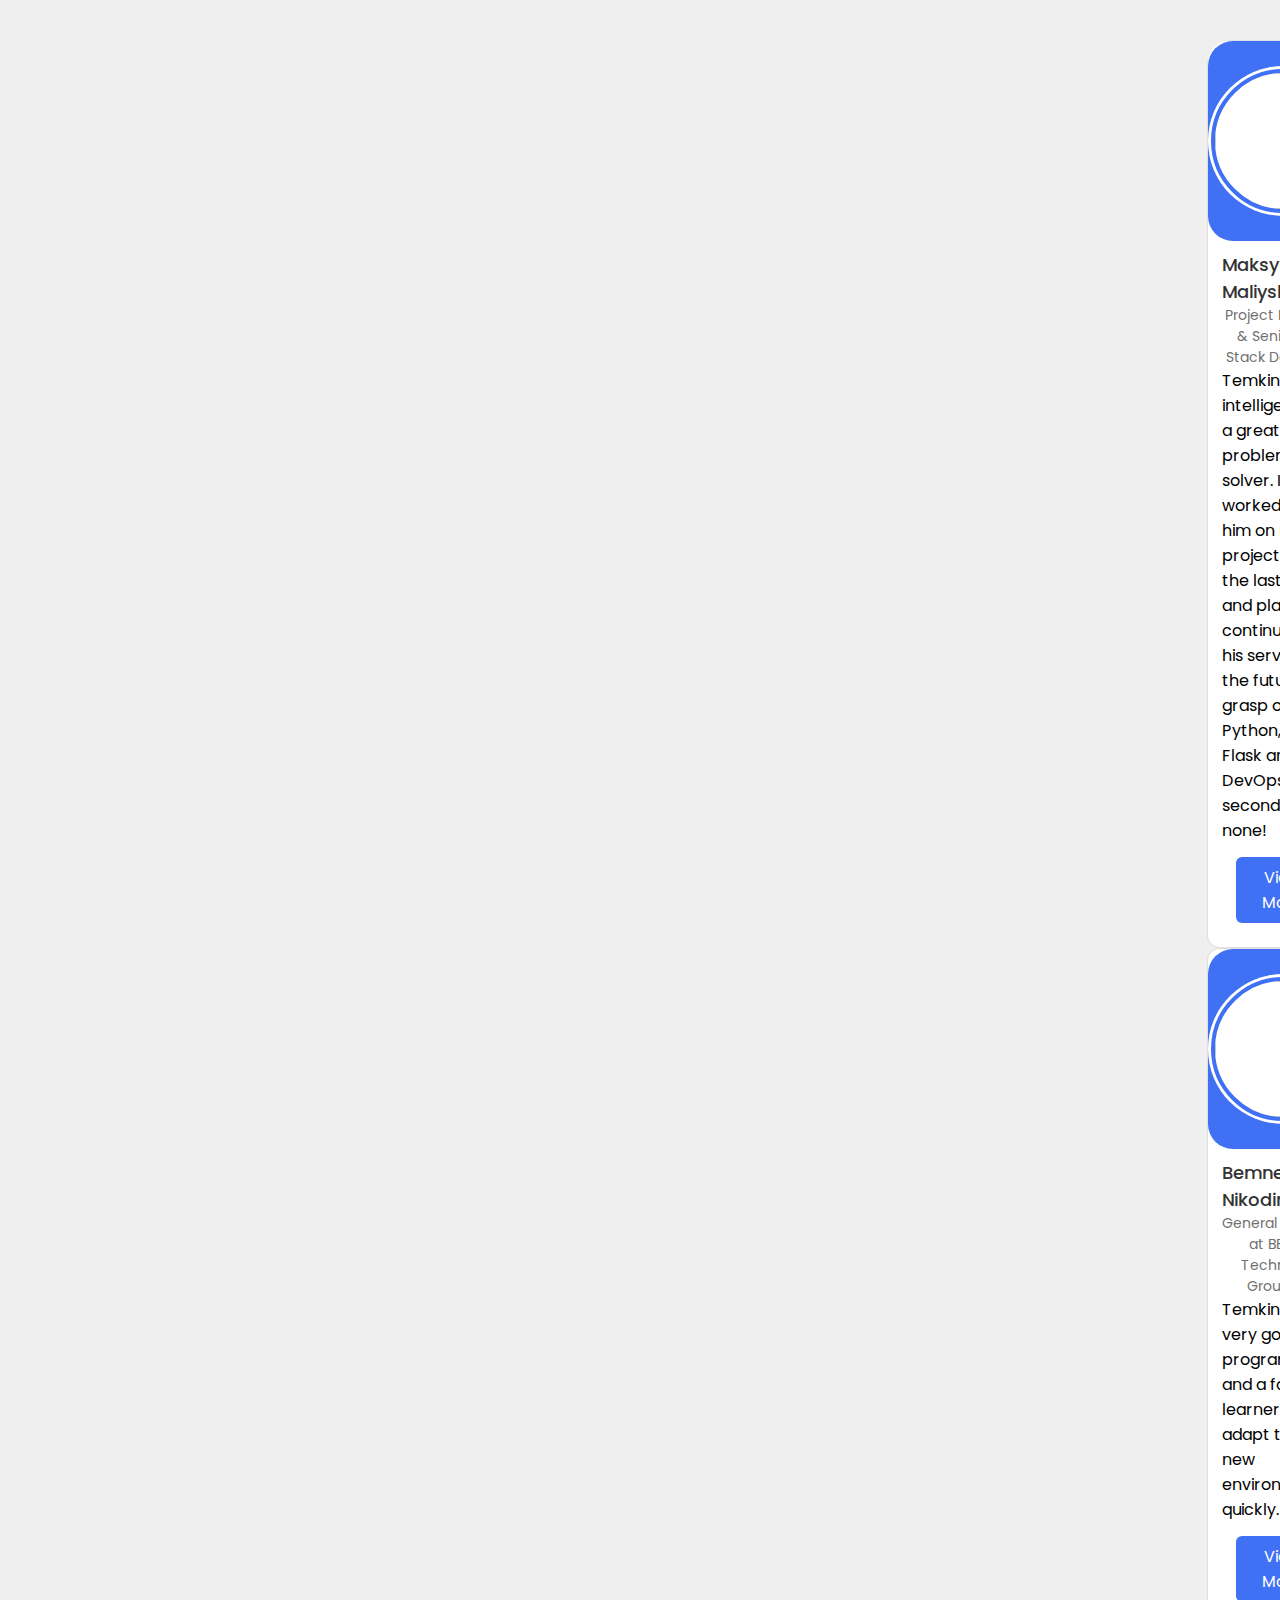
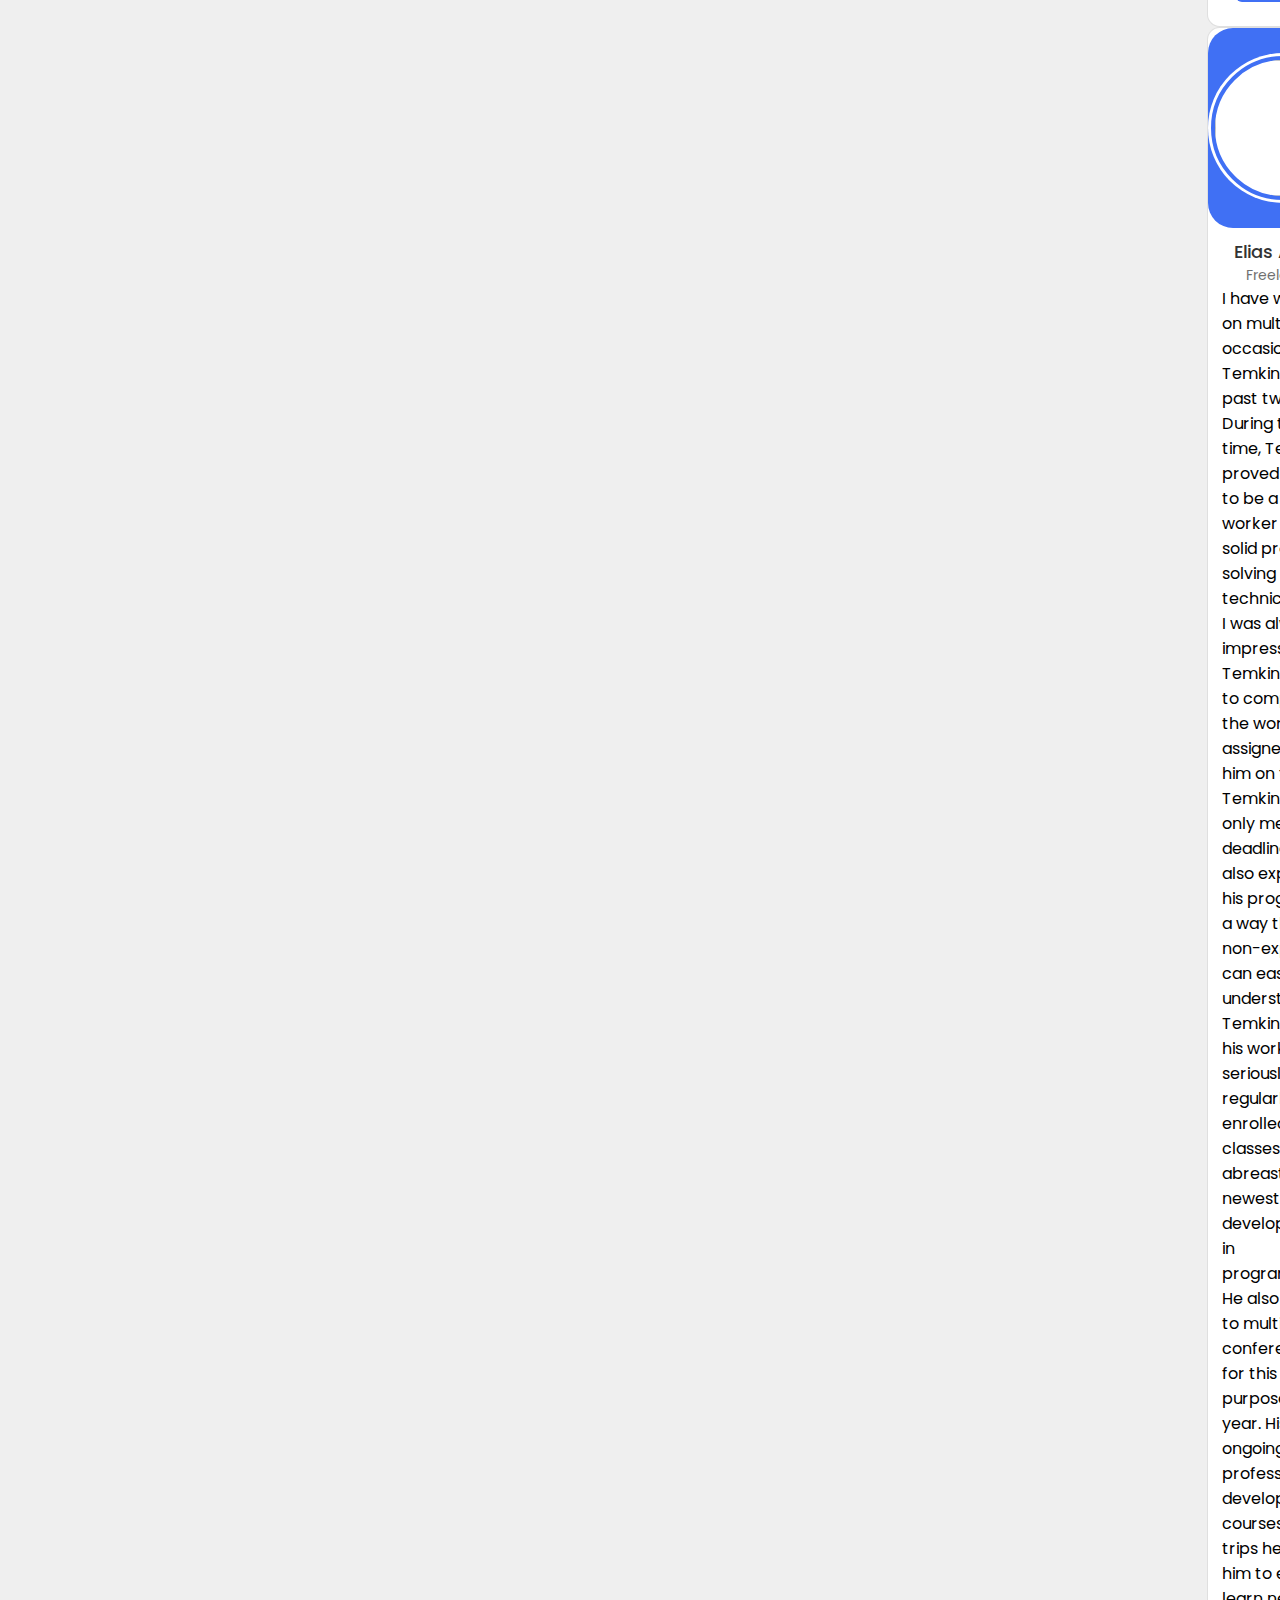
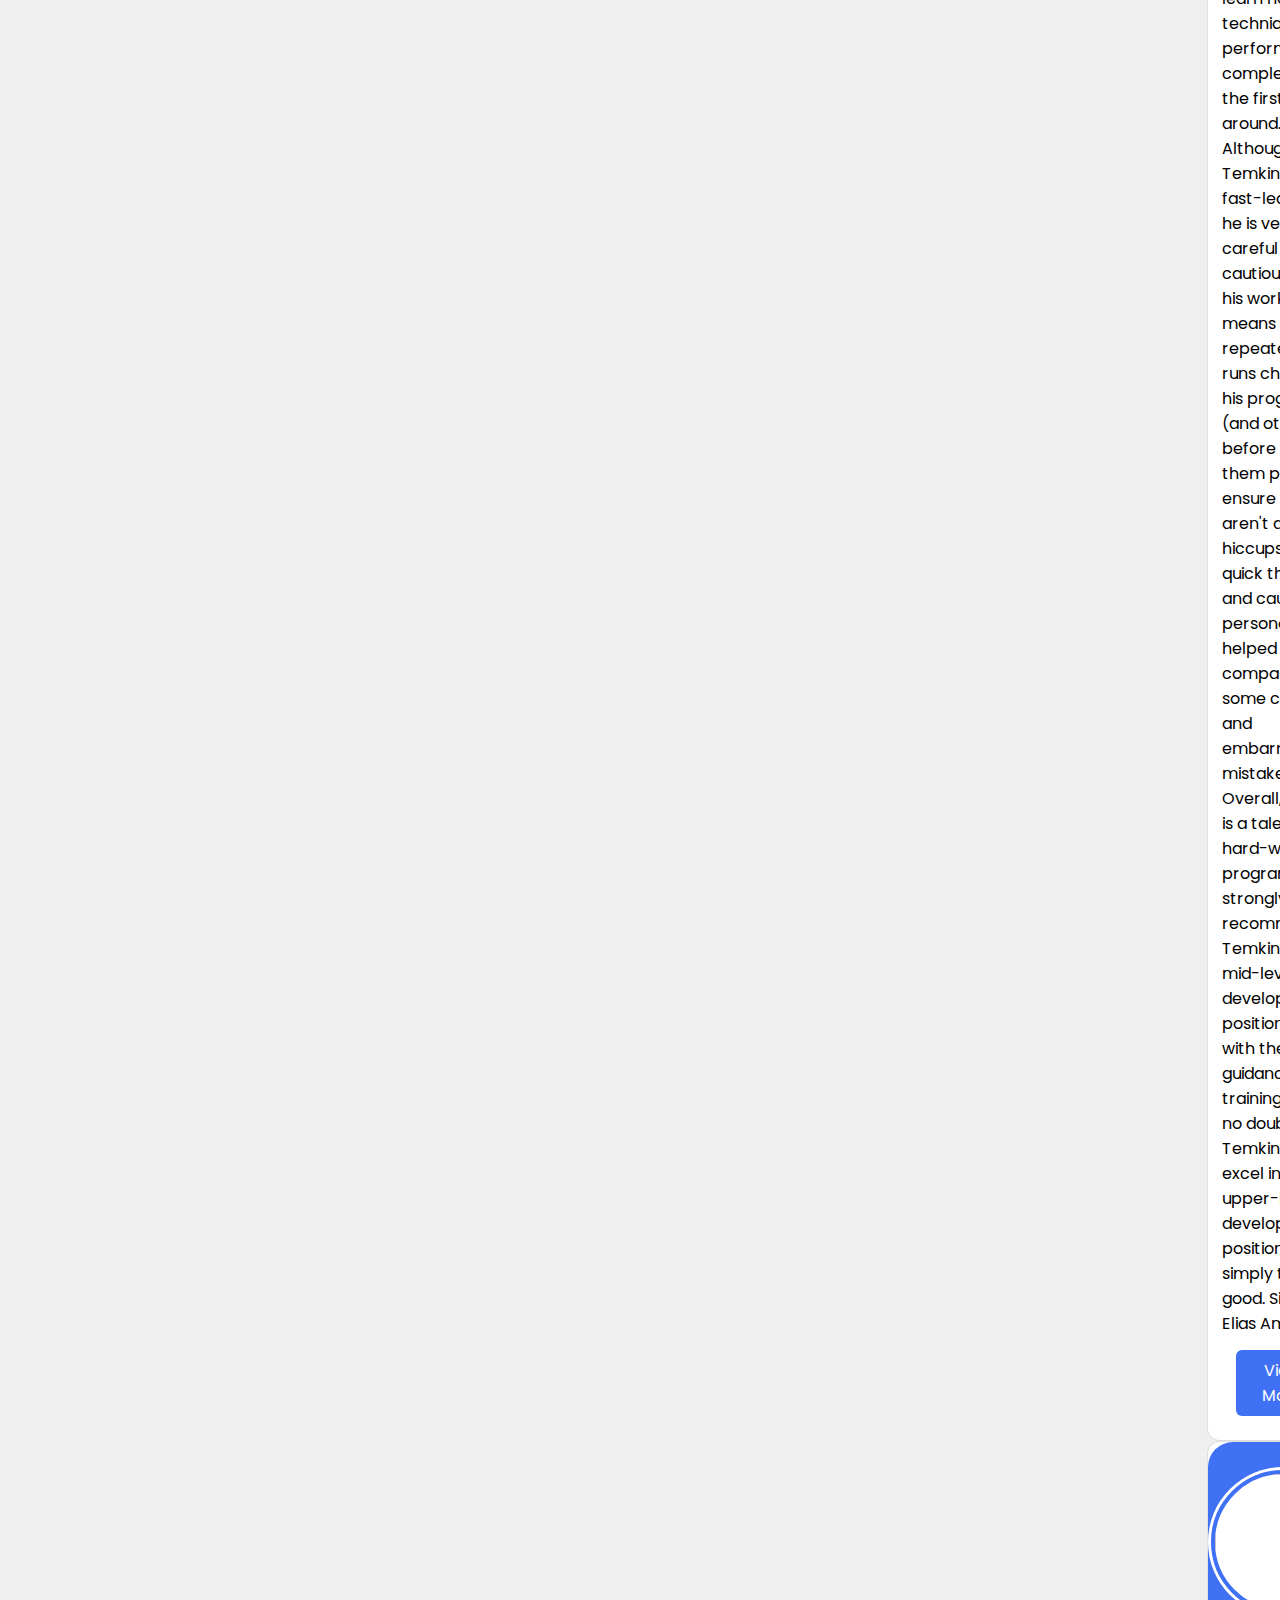
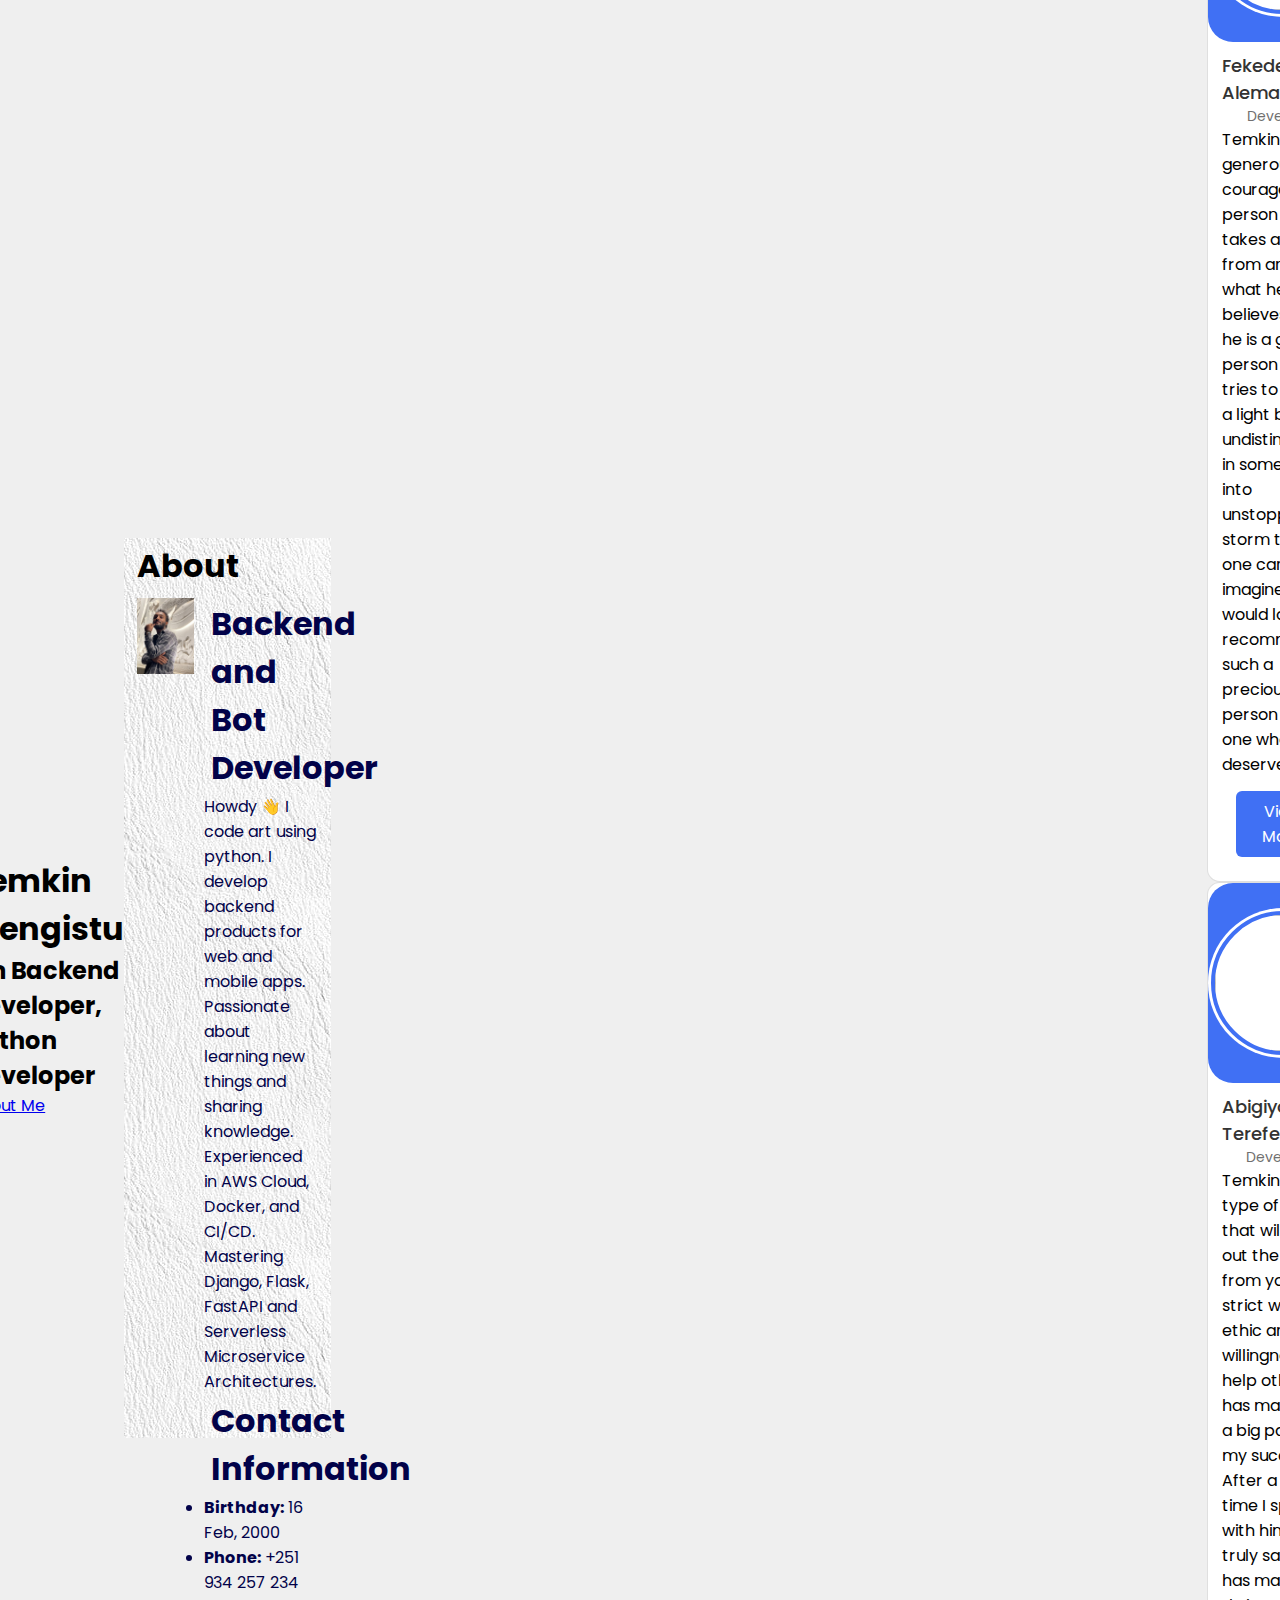
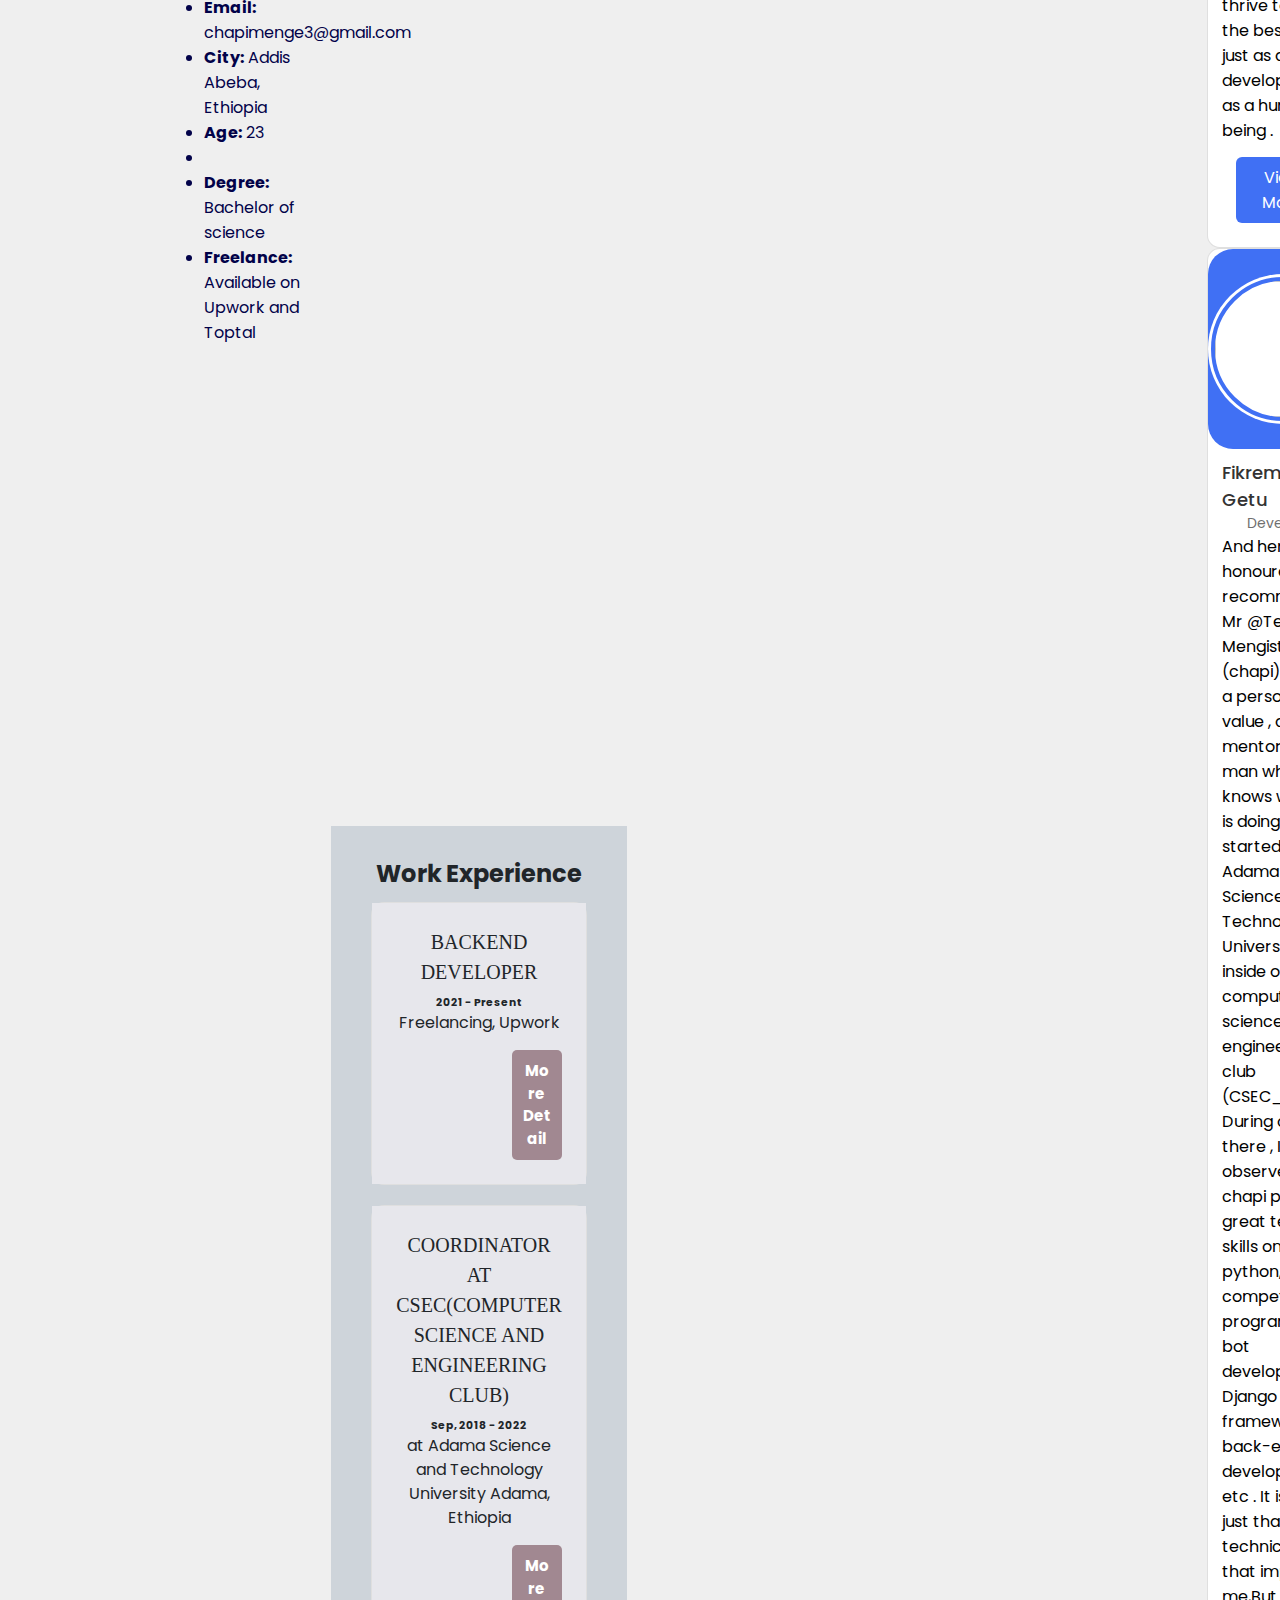
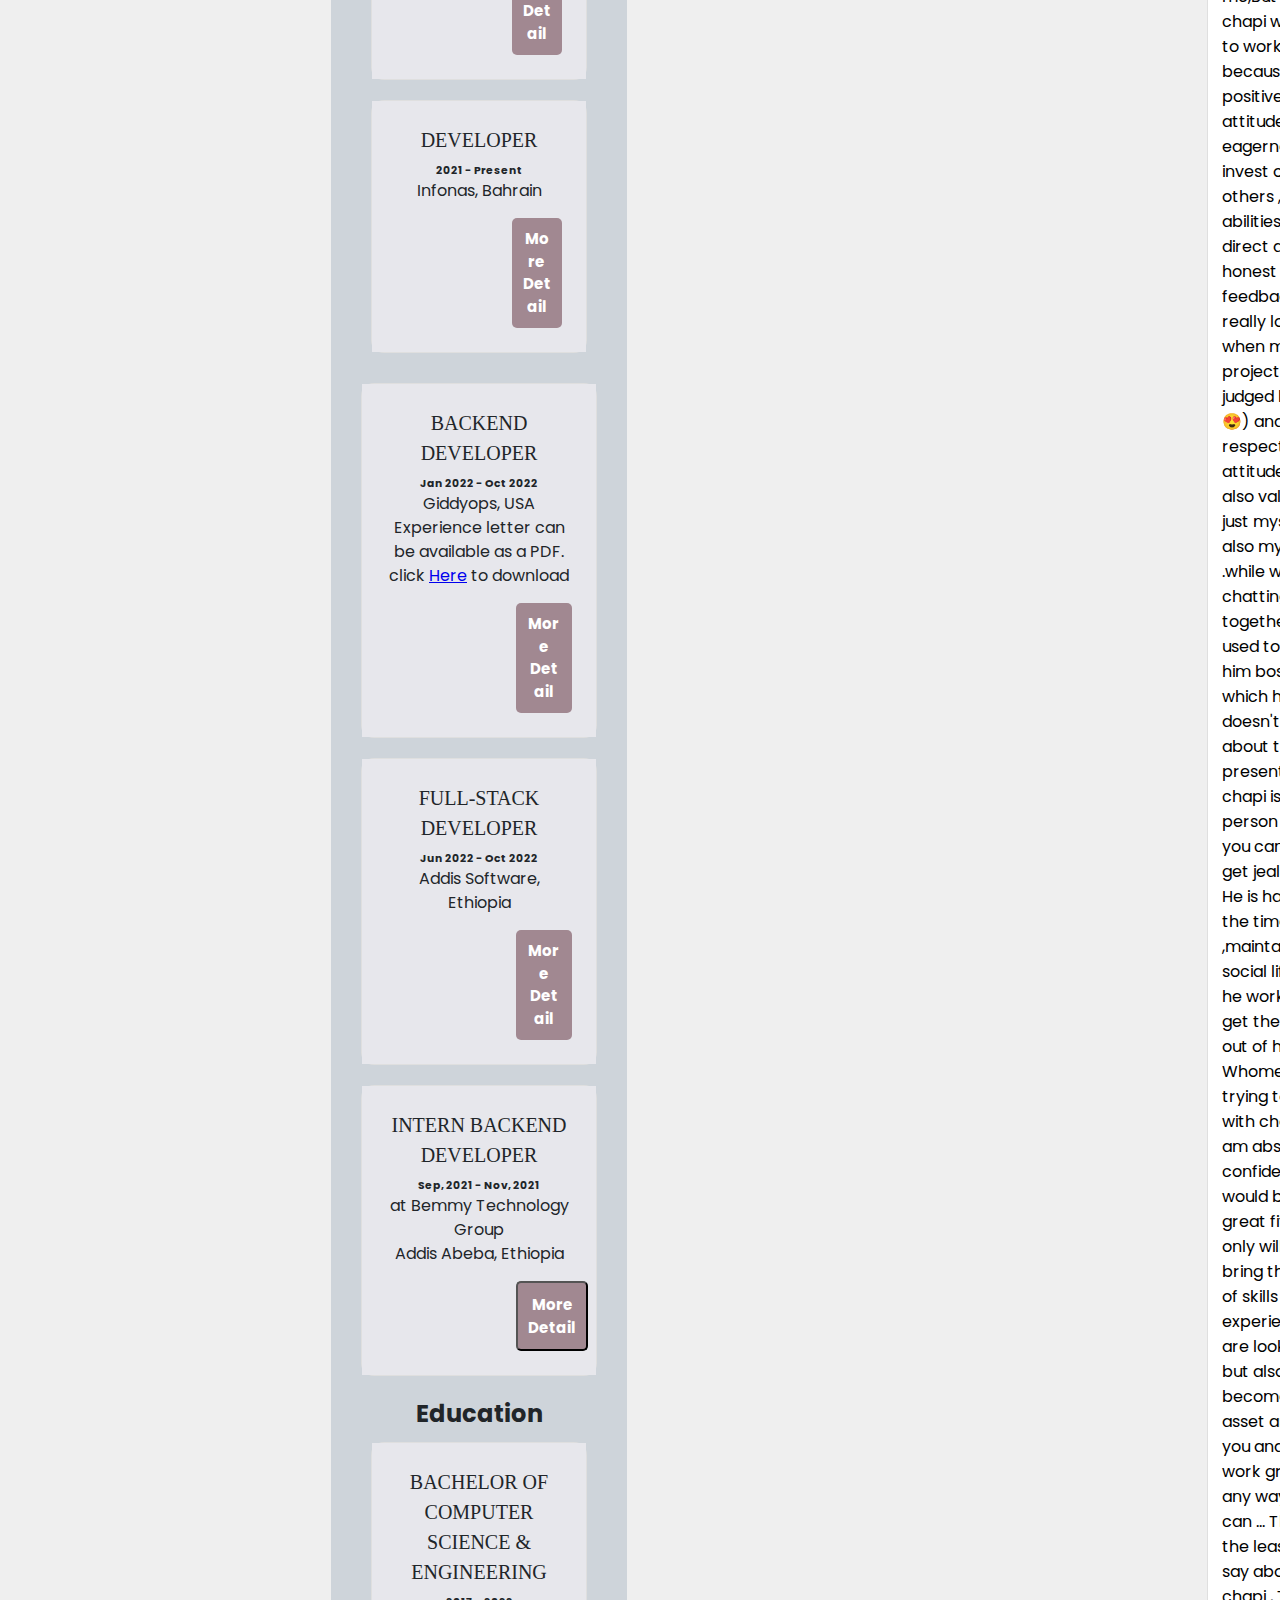
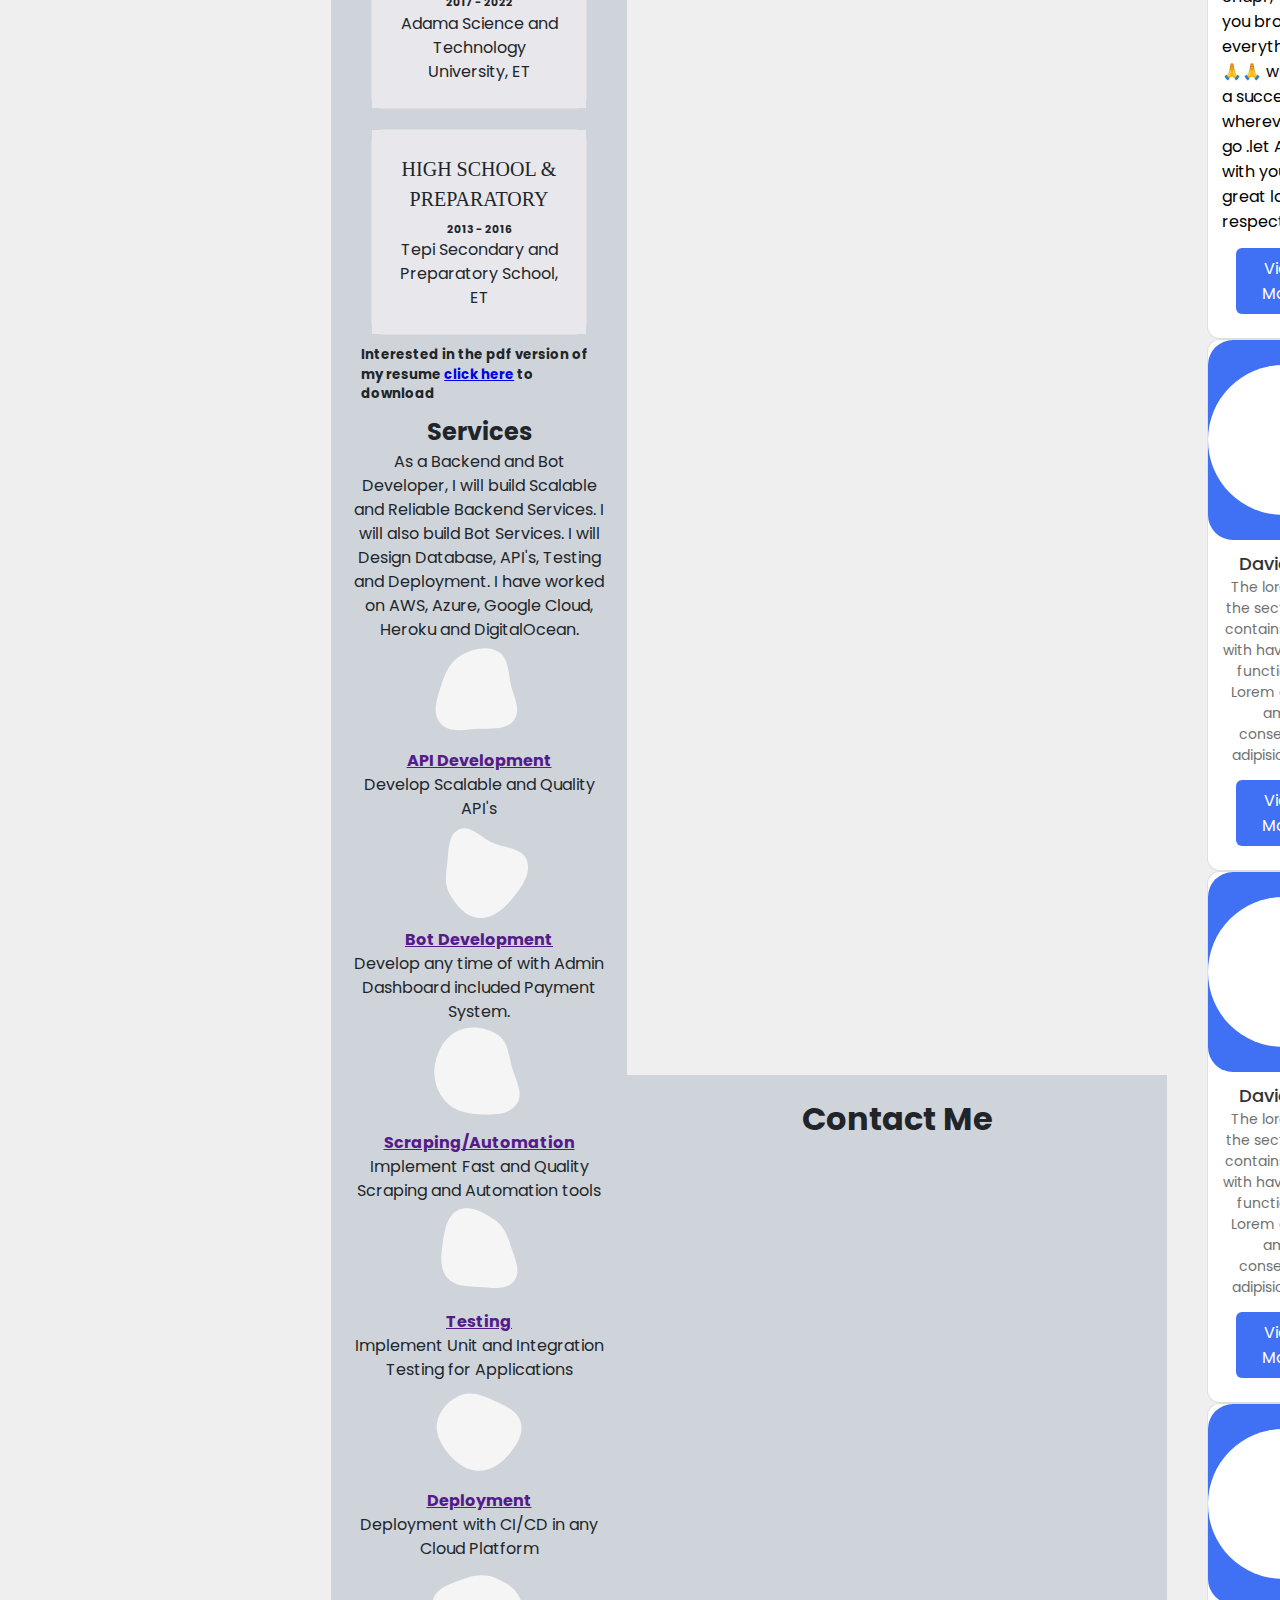
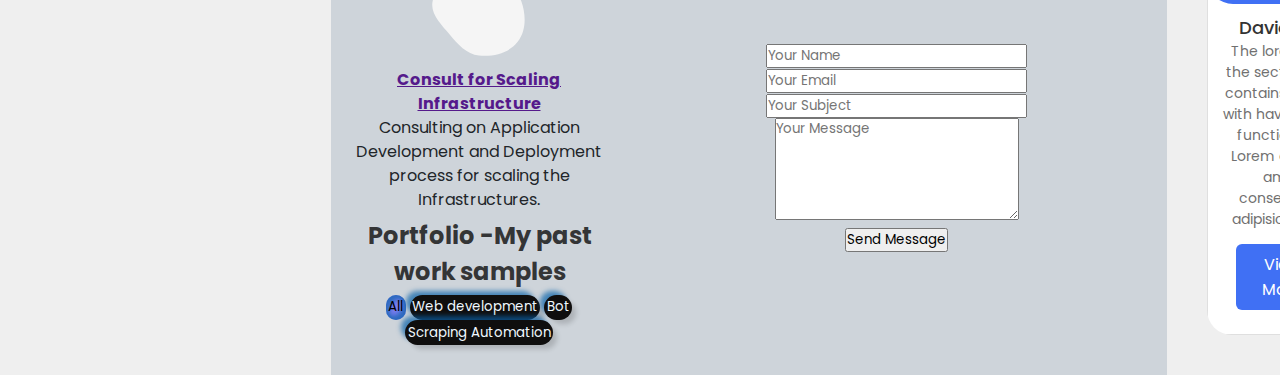
==== commit 3507a912: "Update index.html" ====
--- a/file/index.html
+++ b/file/index.html
@@ -12,6 +12,8 @@
   <!-- Favicons -->
   <link href="assets/img/favicon.png" rel="icon">
   <link href="assets/img/apple-touch-icon.png" rel="apple-touch-icon">
+  <link href="https://cdn.jsdelivr.net/npm/bootstrap@5.0.2/dist/css/bootstrap.min.css" rel="stylesheet" integrity="sha384-EVSTQN3/azprG1Anm3QDgpJLIm9Nao0Yz1ztcQTwFspd3yD65VohhpuuCOmLASjC" crossorigin="anonymous">
+    <script src="https://cdn.jsdelivr.net/npm/bootstrap@5.0.2/dist/js/bootstrap.bundle.min.js" integrity="sha384-MrcW6ZMFYlzcLA8Nl+NtUVF0sA7MsXsP1UyJoMp4YLEuNSfAP+JcXn/tWtIaxVXM" crossorigin="anonymous"></script>
 
   <!-- Google Fonts -->
   <link href="https://fonts.googleapis.com/css?family=Open+Sans:300,300i,400,400i,600,600i,700,700i|Raleway:300,300i,400,400i,500,500i,600,600i,700,700i|Poppins:300,300i,400,400i,500,500i,600,600i,700,700i" rel="stylesheet">
@@ -105,7 +107,6 @@
         </div>
     </div>
   </section>
-  
   <section class="body_2" id="resume">
         <div class="col">
             <h2>Work Experience</h2>
@@ -265,6 +266,102 @@
               </div>
               <h5 style="text-align: left;">Interested in the pdf version of my resume <a href="Temkin_Mengistu CV 2022.pdf" download>click here</a> to download</h5>
         </div>
+
+        <!-- services -->
+
+        <!-- ======= Services Section ======= -->
+    <section id="services" class="services">
+      <div class="container" data-aos="fade-up">
+
+        <div class="section-title">
+          <h2>Services</h2>
+          <p>
+            As a Backend and Bot Developer, I will build Scalable and Reliable Backend Services. I will also build Bot Services. I will Design Database, API's, Testing and Deployment. I have worked on AWS, Azure, Google Cloud, Heroku and DigitalOcean.
+        </p>
+        </div>
+
+        <div class="row">
+          <div class="col-lg-4 col-md-6 d-flex align-items-stretch" data-aos="zoom-in" data-aos-delay="100">
+            <div class="icon-box iconbox-blue">
+              <div class="icon">
+                <svg width="100" height="100" viewBox="0 0 600 600" xmlns="http://www.w3.org/2000/svg">
+                  <path stroke="none" stroke-width="0" fill="#f5f5f5" d="M300,521.0016835830174C376.1290562159157,517.8887921683347,466.0731472004068,529.7835943286574,510.70327084640275,468.03025145048787C554.3714126377745,407.6079735673963,508.03601936045806,328.9844924480964,491.2728898941984,256.3432110539036C474.5976632858925,184.082847569629,479.9380746630129,96.60480741107993,416.23090153303,58.64404602377083C348.86323505073057,18.502131276798302,261.93793281208167,40.57373210992963,193.5410806939664,78.93577620505333C130.42746243093433,114.334589627462,98.30271207620316,179.96522072025542,76.75703585869454,249.04625023123273C51.97151888228291,328.5150500222984,13.704378332031375,421.85034740162234,66.52175969318436,486.19268352777647C119.04800174914682,550.1803526380478,217.28368757567262,524.383925680826,300,521.0016835830174"></path>
+                </svg>
+                <div class="icon"><i class="bi bi-tools"></i></div>
+              </div>
+              <h4><a href="">API Development</a></h4>
+              <p>Develop Scalable and Quality API's</p>
+            </div>
+          </div>
+
+          <div class="col-lg-4 col-md-6 d-flex align-items-stretch mt-4 mt-md-0" data-aos="zoom-in" data-aos-delay="200">
+            <div class="icon-box iconbox-orange ">
+              <div class="icon">
+                <svg width="100" height="100" viewBox="0 0 600 600" xmlns="http://www.w3.org/2000/svg">
+                  <path stroke="none" stroke-width="0" fill="#f5f5f5" d="M300,582.0697525312426C382.5290701553225,586.8405444964366,449.9789794690241,525.3245884688669,502.5850820975895,461.55621195738473C556.606425686781,396.0723002908107,615.8543463187945,314.28637112970534,586.6730223649479,234.56875336149918C558.9533121215079,158.8439757836574,454.9685369536778,164.00468322053177,381.49747125262974,130.76875717737553C312.15926192815925,99.40240125094834,248.97055460311594,18.661163978235184,179.8680185752513,50.54337015887873C110.5421016452524,82.52863877960104,119.82277516462835,180.83849132639028,109.12597500060166,256.43424936330496C100.08760227029461,320.3096726198365,92.17705696193138,384.0621239912766,124.79988738764834,439.7174275375508C164.83382741302287,508.01625554203684,220.96474134820875,577.5009287672846,300,582.0697525312426"></path>
+                </svg>
+                <div class="icon"><i class="bi bi-robot"></i></div>
+              </div>
+              <h4><a href="">Bot Development</a></h4>
+              <p>Develop any time of with Admin Dashboard included Payment System.</p>
+            </div>
+          </div>
+
+          <div class="col-lg-4 col-md-6 d-flex align-items-stretch mt-4 mt-lg-0" data-aos="zoom-in" data-aos-delay="300">
+            <div class="icon-box iconbox-pink">
+              <div class="icon">
+                <svg width="100" height="100" viewBox="0 0 600 600" xmlns="http://www.w3.org/2000/svg">
+                  <path stroke="none" stroke-width="0" fill="#f5f5f5" d="M300,541.5067337569781C382.14930387511276,545.0595476570109,479.8736841581634,548.3450877840088,526.4010558755058,480.5488172755941C571.5218469581645,414.80211281144784,517.5187510058486,332.0715597781072,496.52539010469104,255.14436215662573C477.37192572678356,184.95920475031193,473.57363656557914,105.61284051026155,413.0603344069578,65.22779650032875C343.27470386102294,18.654635553484475,251.2091493199835,5.337323636656869,175.0934190732945,40.62881213300186C97.87086631185822,76.43348514350839,51.98124368387456,156.15599469081315,36.44837278890362,239.84606092416172C21.716077023791087,319.22268207091537,43.775223500013084,401.1760424656574,96.891909868211,461.97329694683043C147.22146801428983,519.5804099606455,223.5754009179313,538.201503339737,300,541.5067337569781"></path>
+                </svg>
+                <div class="icon"><i class="bi bi-hammer"></i></div>
+              </div>
+              <h4><a href="">Scraping/Automation</a></h4>
+              <p>Implement Fast and Quality Scraping and Automation tools</p>
+            </div>
+          </div>
+
+          <div class="col-lg-4 col-md-6 d-flex align-items-stretch mt-4" data-aos="zoom-in" data-aos-delay="100">
+            <div class="icon-box iconbox-yellow">
+              <div class="icon">
+                <svg width="100" height="100" viewBox="0 0 600 600" xmlns="http://www.w3.org/2000/svg">
+                  <path stroke="none" stroke-width="0" fill="#f5f5f5" d="M300,503.46388370962813C374.79870501325706,506.71871716319447,464.8034551963731,527.1746412648533,510.4981551193396,467.86667711651364C555.9287308511215,408.9015244558933,512.6030010748507,327.5744911775523,490.211057578863,256.5855673507754C471.097692560561,195.9906835881958,447.69079081568157,138.11976852964426,395.19560036434837,102.3242989838813C329.3053358748298,57.3949838291264,248.02791733380457,8.279543830951368,175.87071277845988,42.242879143198664C103.41431057327972,76.34704239035025,93.79494320519305,170.9812938413882,81.28167332365135,250.07896920659033C70.17666984294237,320.27484674793965,64.84698225790005,396.69656628748305,111.28512138212992,450.4950937839243C156.20124167950087,502.5303643271138,231.32542653798444,500.4755392045468,300,503.46388370962813"></path>
+                </svg>
+                <div class="icon"><i class="bi bi-bag-check"></i></div>
+              </div>
+              <h4><a href="">Testing</a></h4>
+              <p>Implement Unit and Integration Testing for Applications</p>
+            </div>
+          </div>
+
+          <div class="col-lg-4 col-md-6 d-flex align-items-stretch mt-4" data-aos="zoom-in" data-aos-delay="200">
+            <div class="icon-box iconbox-red">
+              <div class="icon">
+                <svg width="100" height="100" viewBox="0 0 600 600" xmlns="http://www.w3.org/2000/svg">
+                  <path stroke="none" stroke-width="0" fill="#f5f5f5" d="M300,532.3542879108572C369.38199826031484,532.3153073249985,429.10787420159085,491.63046689027357,474.5244479745417,439.17860296908856C522.8885846962883,383.3225815378663,569.1668002868075,314.3205725914397,550.7432151929288,242.7694973846089C532.6665558377875,172.5657663291529,456.2379748765914,142.6223662098291,390.3689995646985,112.34683881706744C326.66090330228417,83.06452184765237,258.84405631176094,53.51806209861945,193.32584062364296,78.48882559362697C121.61183558270385,105.82097193414197,62.805066853699245,167.19869350419734,48.57481801355237,242.6138429142374C34.843463184063346,315.3850353017275,76.69343916112496,383.4422959591041,125.22947124332185,439.3748458443577C170.7312796277747,491.8107796887764,230.57421082200815,532.3932930995766,300,532.3542879108572"></path>
+                </svg>
+                <div class="icon"><i class="bi bi-server"></i></div>
+              </div>
+              <h4><a href="">Deployment</a></h4>
+              <p>Deployment with CI/CD in any Cloud Platform</p>
+            </div>
+          </div>
+          <div class="col-lg-4 col-md-6 d-flex align-items-stretch mt-4" data-aos="zoom-in" data-aos-delay="300">
+            <div class="icon-box iconbox-teal">
+              <div class="icon">
+                <svg width="100" height="100" viewBox="0 0 600 600" xmlns="http://www.w3.org/2000/svg">
+                  <path stroke="none" stroke-width="0" fill="#f5f5f5" d="M300,566.797414625762C385.7384707136149,576.1784315230908,478.7894351017131,552.8928747891023,531.9192734346935,484.94944893311C584.6109503024035,417.5663521118492,582.489472248146,322.67544863468447,553.9536738515405,242.03673114598146C529.1557734026468,171.96086150256528,465.24506316201064,127.66468636344209,395.9583748389544,100.7403814666027C334.2173773831606,76.7482773500951,269.4350130405921,84.62216499799875,207.1952322260088,107.2889140133804C132.92018162631612,134.33871894543012,41.79353780512637,160.00259165414826,22.644507872594943,236.69541883565114C3.319112789854554,314.0945973066697,72.72355303640163,379.243833228382,124.04198916343866,440.3218312028393C172.9286146004772,498.5055451809895,224.45579914871206,558.5317968840102,300,566.797414625762"></path>
+                </svg>
+                <div class="icon"><i class="bi bi-people"></i></div>
+              </div>
+              <h4><a href="">Consult for Scaling Infrastructure</a></h4>
+              <p>Consulting on Application Development and Deployment process for scaling the Infrastructures.</p>
+            </div>
+          </div>
+
+        </div>
+
+      </div>
+    </section><!-- End Services Section -->
   <!--Portfolio -->
  <div id="portfolio">
      <!-- <h1>Portfolio</h1> -->
@@ -782,7 +879,209 @@
         </div>
     </div>
 </section>
-<script src="script.js"></script>
+<!-- tesimonial -->
+
+<!-- <div class="section-title">
+            <h2>Testimonials</h2>
+            <p>
+                Some Testimonials I got from people I have worked with. I am very happy with the work I have done. I have got a lot of experience in this field. They are my motivations that keeps me learning new things and meet new people every day.
+
+            </p>
+        </div>  -->
+        <div class="slide-container swiper">
+          <div class="slide-content">
+              <div class="card-wrapper swiper-wrapper">
+                  <div class="card swiper-slide">
+                      <div class="image-content">
+                          <span class="overlay"></span>
+
+                          <div class="card-image">
+                              <img src="/assets/img/maksym_maliyshytskyi.jpg" alt="" class="card-img">
+                          </div>
+                      </div>
+
+                      <div class="card-content">
+                          <h2 class="name">Maksym Maliyshytskyi</h2>
+                          <p class="description">Project Manager &amp; Senior Full-Stack Developer</p>
+                          <p>Temkin is very intelligent and a great problem solver. I have worked with him on multiple projects over the last month and plan to continue with his services in
+                              the future. His grasp of Python, Django, Flask and DevOps are second to none!
+                        </p>
+                          <button class="button">View More</button>
+                      </div>
+                     
+                  </div>
+                  <div class="card swiper-slide">
+                      <div class="image-content">
+                          <span class="overlay"></span>
+
+                          <div class="card-image">
+                              <img src="/assets/img/bemnet_nikodimos.jpeg" alt="" class="card-img">
+                          </div>
+                      </div>
+
+                      <div class="card-content">
+                          <h2 class="name">Bemnet Nikodimos</h2>
+                          <p class="description">General Manager at BEMMY Technology Group PLC</p>
+                          <p>
+                               Temkin is a very good programmer and a fast learner. He can adapt to any new environment quickly.
+
+
+                              
+                          </p>
+                          <button class="button">View More</button>
+                      </div>
+                  </div>
+                  <div class="card swiper-slide">
+                      <div class="image-content">
+                          <span class="overlay"></span>
+
+                          <div class="card-image">
+                              <img src="/assets/img/elias_amha.jpeg" alt="" class="card-img">
+                          </div>
+                      </div>
+
+                      <div class="card-content">
+                          <h2 class="name">Elias Amha</h2>
+                          <p class="description">Freelancer</p>
+                          <p>
+                               I have worked, on multiple occasions, with Temkin for the past two years. During this time, Temkin proved himself to be a hard worker with solid problem solving
+                              and technical skills. I was always impressed by Temkin's ability to complete the work assigned to him on time. Temkin not only met deadlines but also explains his programs in a way that non-experts can easily understand.
+                              Temkin takes his work very seriously and regularly enrolled in classes to stay abreast of the newest developments in programming. He also travels to multiple conferences for this purpose every year. His ongoing professional
+                              development courses and trips helped him to easily learn new techniques and perform complex tasks the first time around. Although Temkin is a fast-learner, he is very careful and cautious about his work. That means
+                              he repeatedly runs checks on his programs (and others) before making them public to ensure there aren't any hiccups. His quick thinking and cautious personality has helped the company avoid some costly and embarrassing
+                              mistakes. Overall, Temkin is a talented, hard-working programmer. I strongly recommend Temkin for any mid-level development position. And with the right guidance and training, I have no doubt Temkin could excel in an
+                              upper-level development position. He's simply that good. Sincerely, Elias Amha
+                              
+                          </p>
+                          <button class="button">View More</button>
+                      </div>
+                  </div>
+                  <div class="card swiper-slide">
+                      <div class="image-content">
+                          <span class="overlay"></span>
+
+                          <div class="card-image">
+                              <img src="/assets/img/Fekede-A.png" alt="" class="card-img">
+                          </div>
+                      </div>
+
+                      <div class="card-content">
+                          <h2 class="name">Fekede Alemayehu</h2>
+                          <p class="description">Developer</p>
+                          <p>
+                              Temkin is a generous and courageous person who takes a matter from anyone in what he believes, also he is a gifted person who tries to uphold a light being undistinguished 
+                              in someone into unstoppable storm that no one can even imagine it.
+                              
+                              I would love to recommend such a precious person to the one who deserve it.
+                              
+                          </p>
+                          <button class="button">View More</button>
+                      </div>
+                  </div>
+                  <div class="card swiper-slide">
+                      <div class="image-content">
+                          <span class="overlay"></span>
+
+                          <div class="card-image">
+                              <img src="/assets/img/abigiya.jpg" alt="" class="card-img">
+                          </div>
+                      </div>
+
+                      <div class="card-content">
+                          <h2 class="name">Abigiya Terefe</h2>
+                          <p class="description">Developer.</p>
+                          <p>
+                               Temkin is a type of person that will draw out the best from you. His strict work ethic and willingness to help others has made him a big part in my success . After a short time I spent with him I can truly say he has made me thrive to be the best not just as a developer but as a human being .
+                              </i>
+                          </p>
+                          <button class="button">View More</button>
+                      </div>
+                  </div>
+                  <div class="card swiper-slide">
+                      <div class="image-content">
+                          <span class="overlay"></span>
+
+                          <div class="card-image">
+                              <img src="/assets/img/Fikremariam.png" alt="" class="card-img">
+                          </div>
+                      </div>
+
+                      <div class="card-content">
+                          <h2 class="name">Fikremariam Getu</h2>
+                          <p class="description">Developer</p>
+                          <p>
+                             
+                               And here I'm honoured to recommend Mr @Temikin Mengistu (chapi) who is a person of value , a great mentor and a man who knows what he is doing. It all started at Adama Science and Technology University inside our computer science and engineering club (CSEC_ASTU) . During our stay there , I've observed that chapi posses great technical skills on python, competitive programming, bot development, Django framework, back-end development ... etc . 
+
+                              It is not just that technical skills that impress me,But also chapi was a joy to work with because of his positive attitudes , his eagerness to invest on others , his abilities to give direct and honest feedback (I really love when my projects are judged by him 😍) and his respectful attitudes were also valued not just myself and also my peers .while we are chatting together we used to call him boss 😎 which he doesn't know about till the present day. chapi is a person whom you can easily get jealous of , He is happy all the time ,maintains his social life and he works till he get the best out of his job . 
+                              
+                              Whomever is trying to work with chapi . I am absolutely confident he would be a great fit not only will he bring the kind of skills and experience you are looking for , but also will become an asset and help you and your work grow in any way he can ... This is the least I can say about chapi , Thank you brother for everything 🙏🙏🙏 wish you a success wherever you go .let Allah be with you ... 
+                              
+                              with great love and respect ,
+                              
+                              
+                          </p>
+                          <button class="button">View More</button>
+                      </div>
+                  </div>
+                  <div class="card swiper-slide">
+                      <div class="image-content">
+                          <span class="overlay"></span>
+
+                          <div class="card-image">
+                              <!--<img src="images/profile7.jpg" alt="" class="card-img">-->
+                          </div>
+                      </div>
+
+                      <div class="card-content">
+                          <h2 class="name">David Dell</h2>
+                          <p class="description">The lorem text the section that contains header with having open functionality. Lorem dolor sit amet consectetur adipisicing elit.</p>
+
+                          <button class="button">View More</button>
+                      </div>
+                  </div>
+                  <div class="card swiper-slide">
+                      <div class="image-content">
+                          <span class="overlay"></span>
+
+                          <div class="card-image">
+                              <!--<img src="images/profile8.jpg" alt="" class="card-img">-->
+                          </div>
+                      </div>
+
+                      <div class="card-content">
+                          <h2 class="name">David Dell</h2>
+                          <p class="description">The lorem text the section that contains header with having open functionality. Lorem dolor sit amet consectetur adipisicing elit.</p>
+
+                          <button class="button">View More</button>
+                      </div>
+                  </div>
+                  <div class="card swiper-slide">
+                      <div class="image-content">
+                          <span class="overlay"></span>
+
+                          <div class="card-image">
+                              <!--<img src="images/profile9.jpg" alt="" class="card-img">-->
+                          </div>
+                      </div>
+
+                      <div class="card-content">
+                          <h2 class="name">David Dell</h2>
+                          <p class="description">The lorem text the section that contains header with having open functionality. Lorem dolor sit amet consectetur adipisicing elit.</p>
+
+                          <button class="button">View More</button>
+                      </div>
+                  </div>
+              </div>
+          </div>
+
+          <div class="swiper-button-next swiper-navBtn"></div>
+          <div class="swiper-button-prev swiper-navBtn"></div>
+          <div class="swiper-pagination"></div>
+      </div>
+
+      <script src="swiper-bundle.min.js"></script>
+      <script src="script.js"></script>
   <!-- Vendor JS Files -->
   <script src="assets/vendor/purecounter/purecounter_vanilla.js"></script>
   <script src="assets/vendor/aos/aos.js"></script>
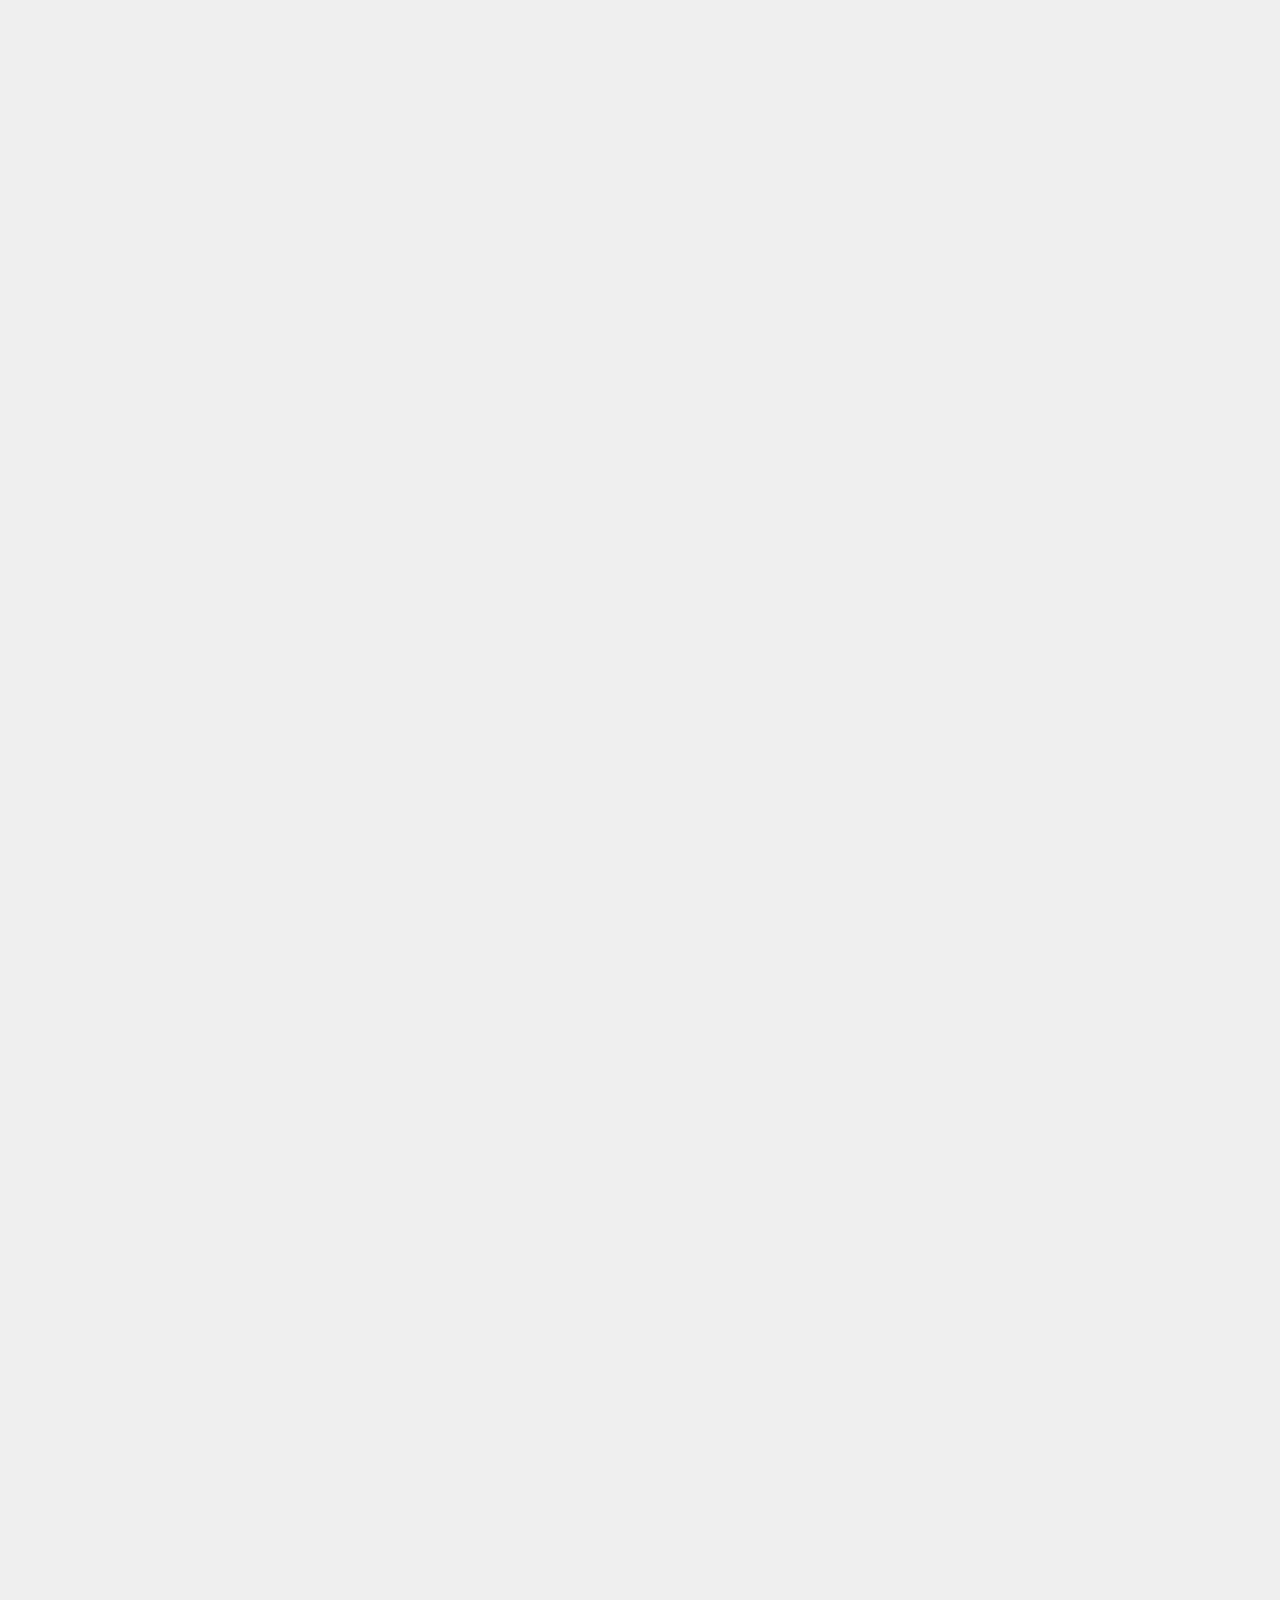
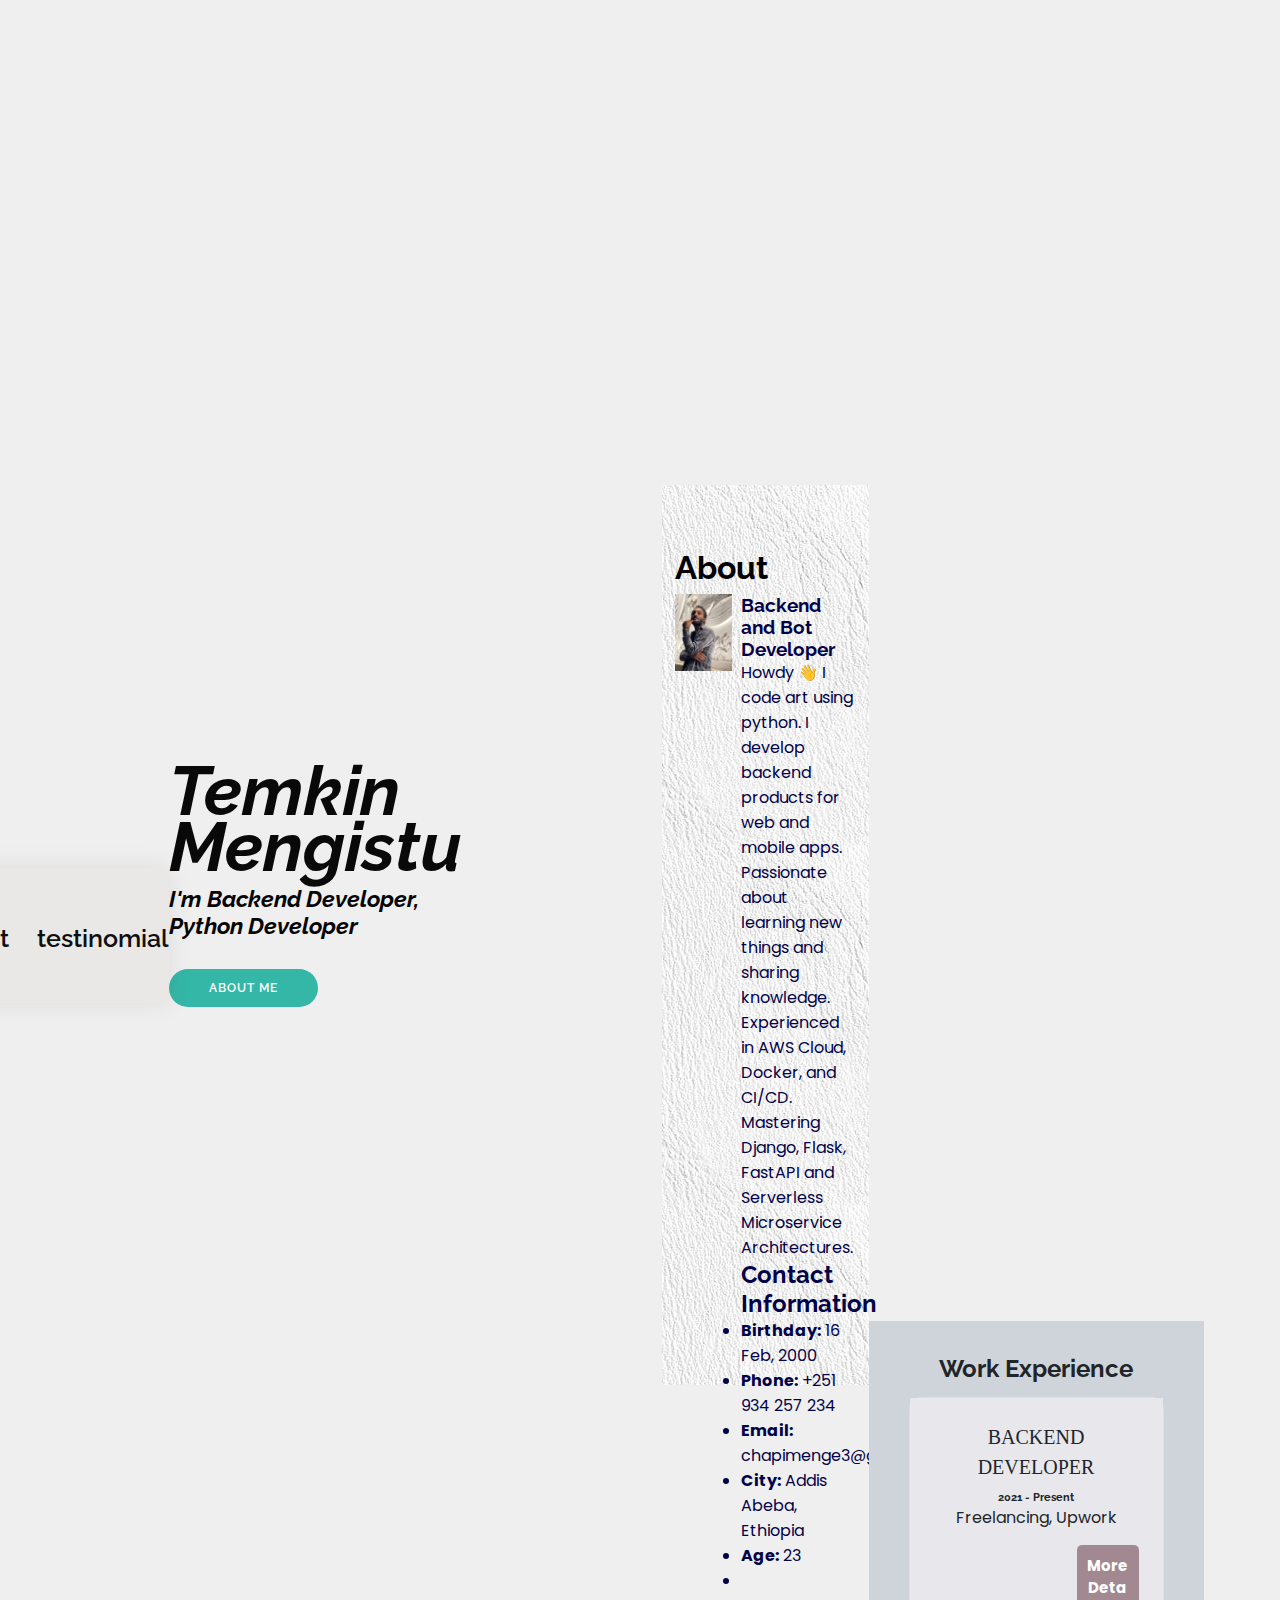
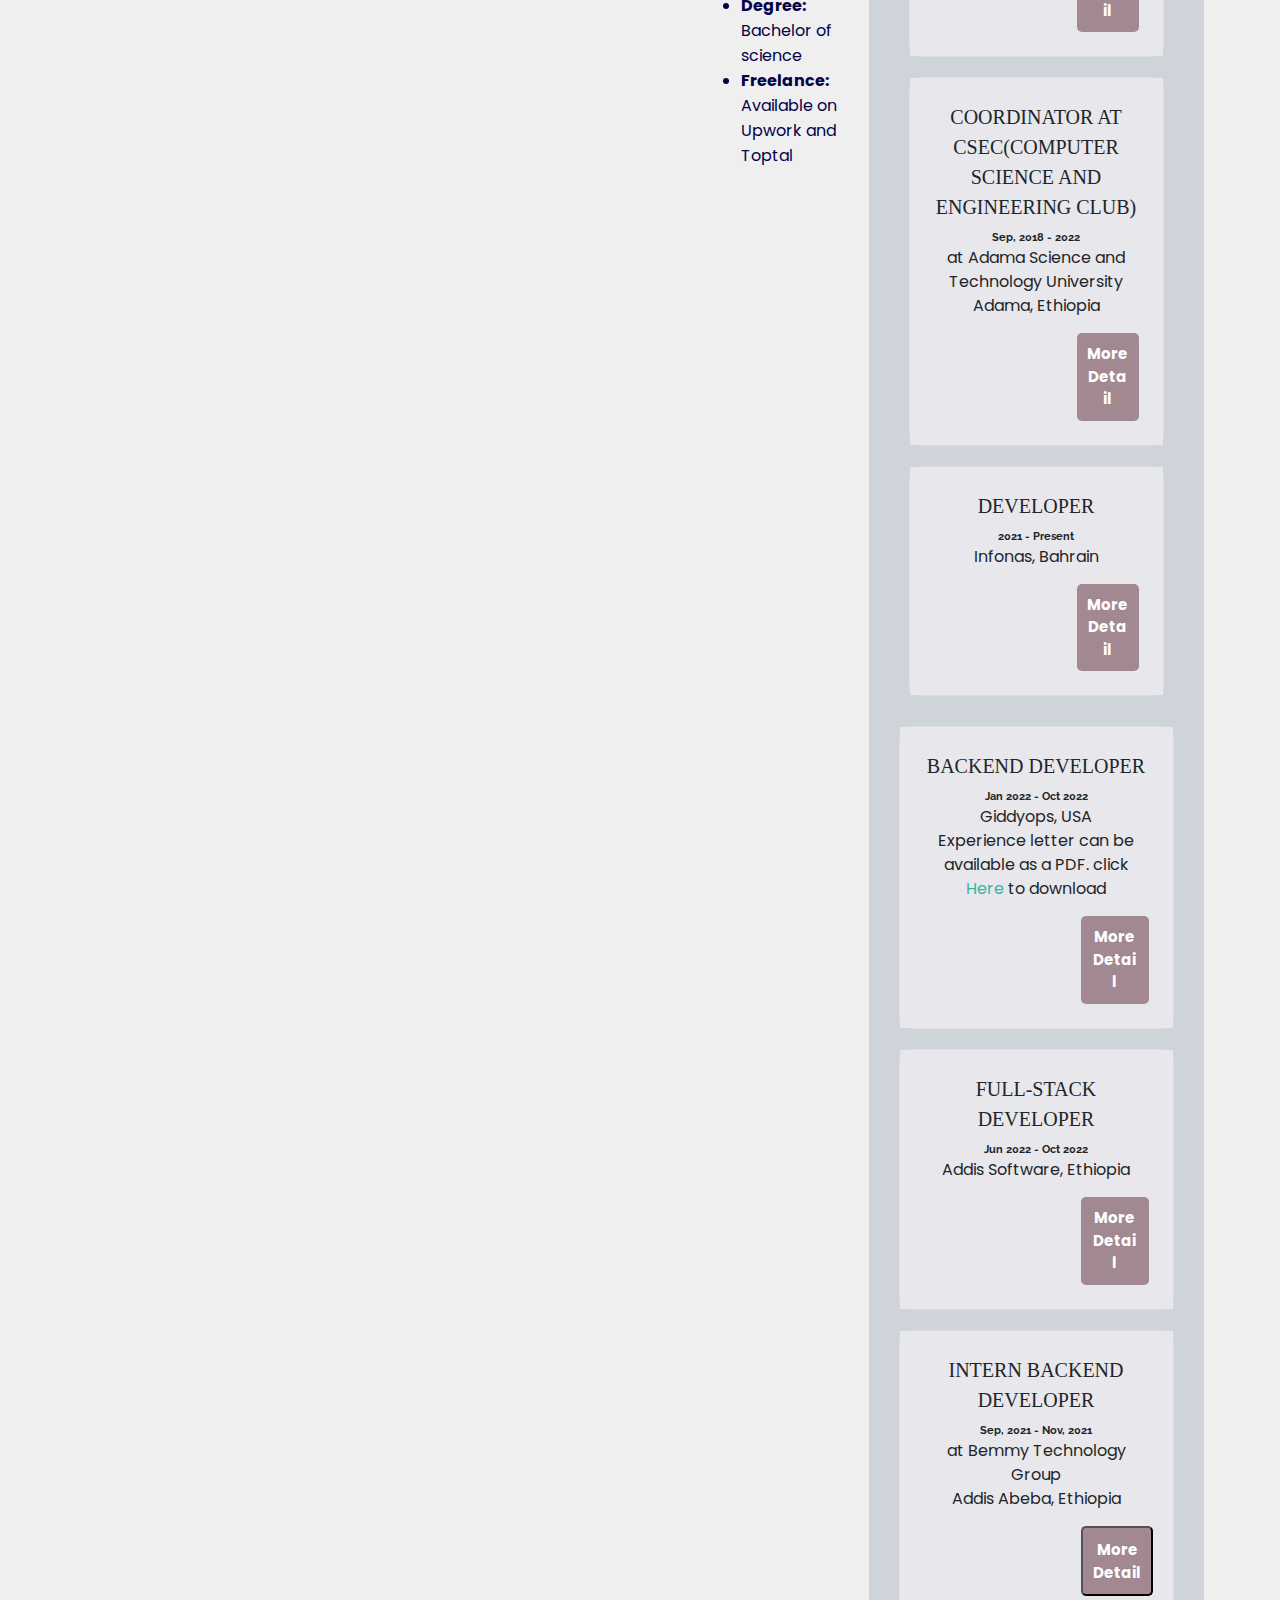
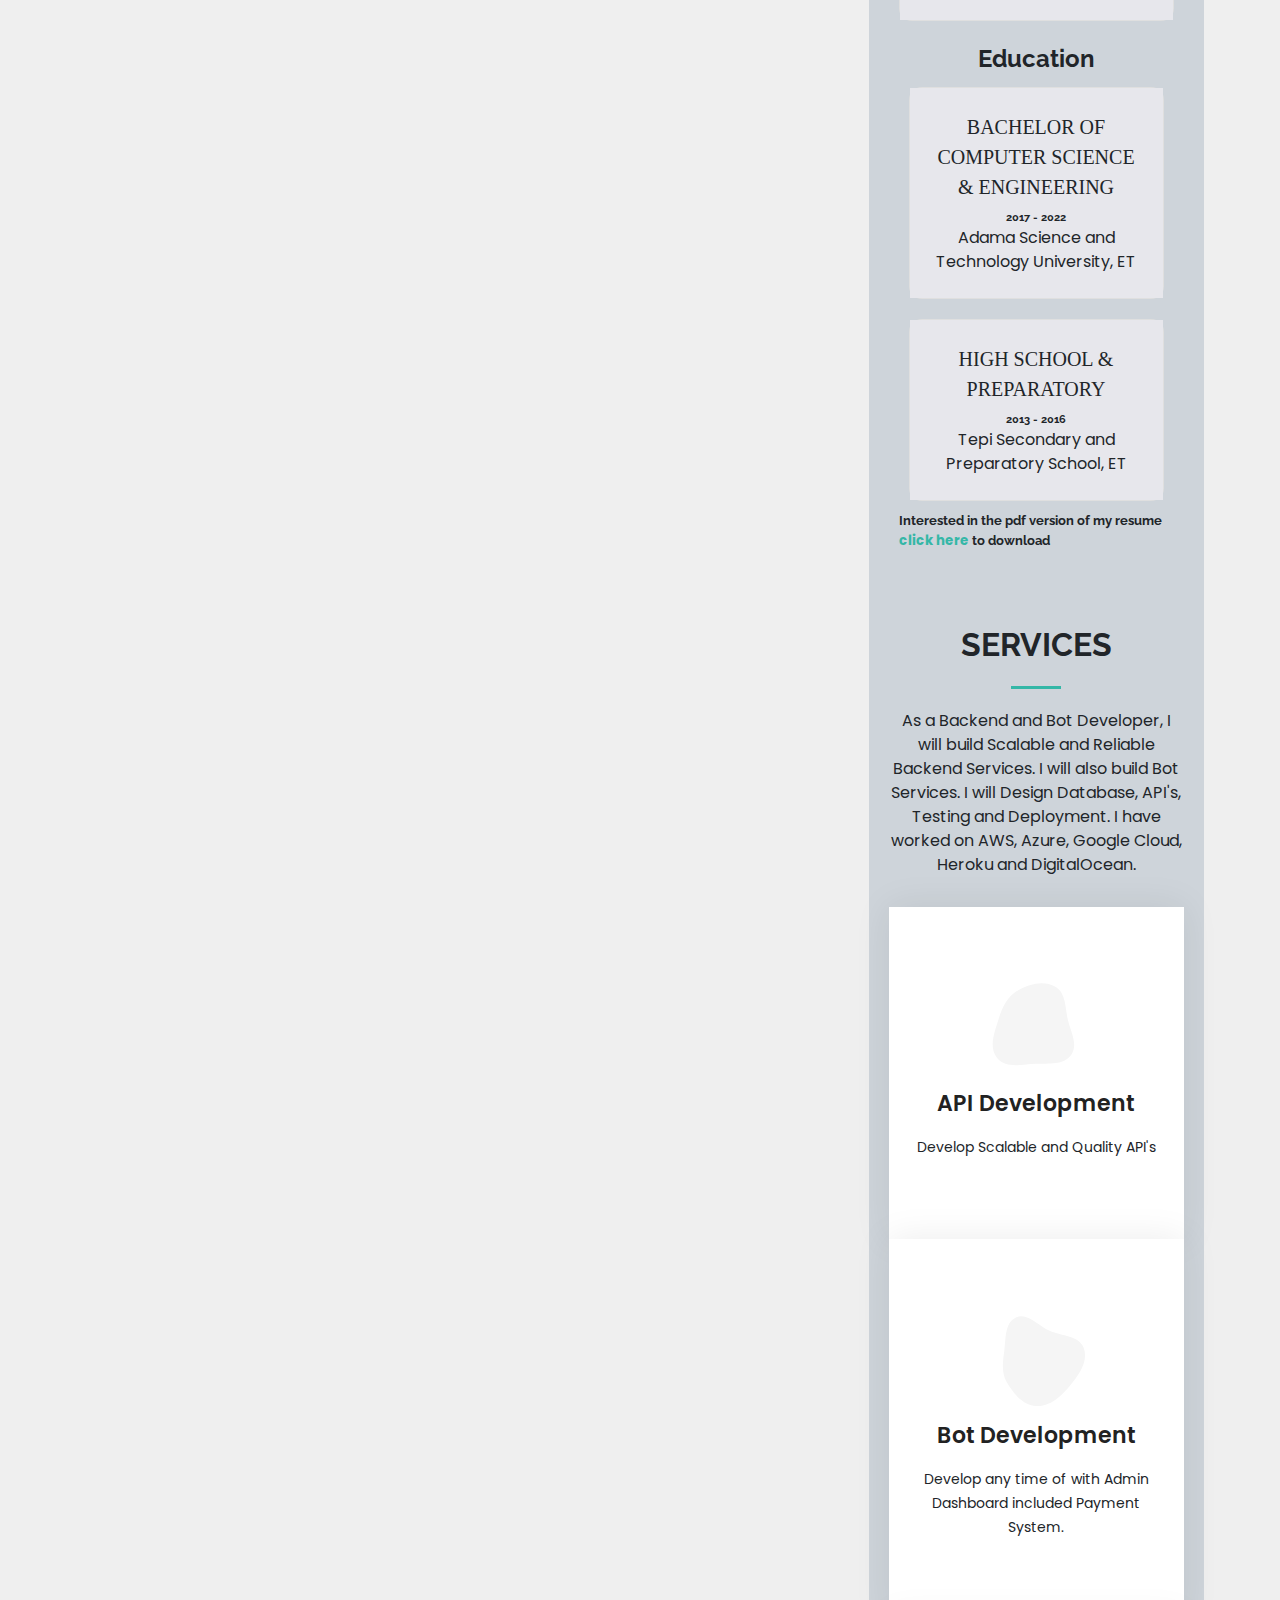
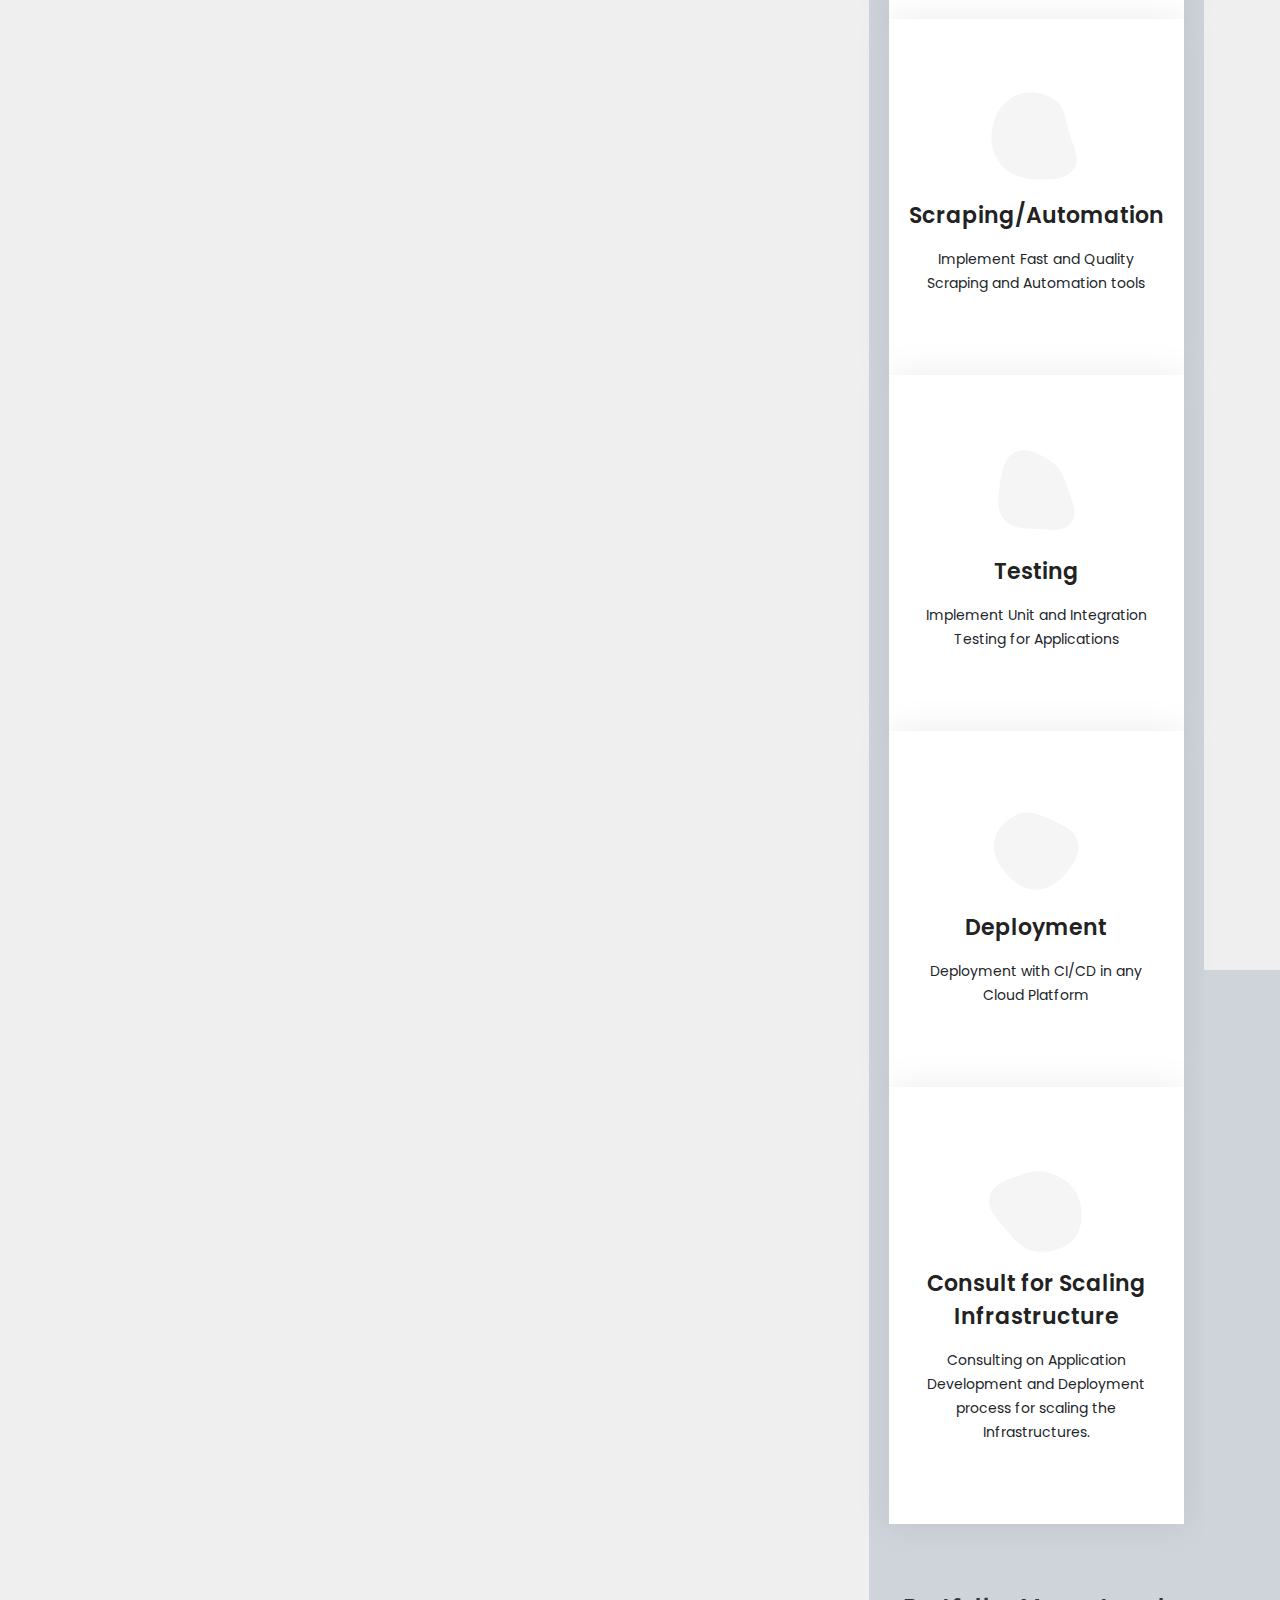
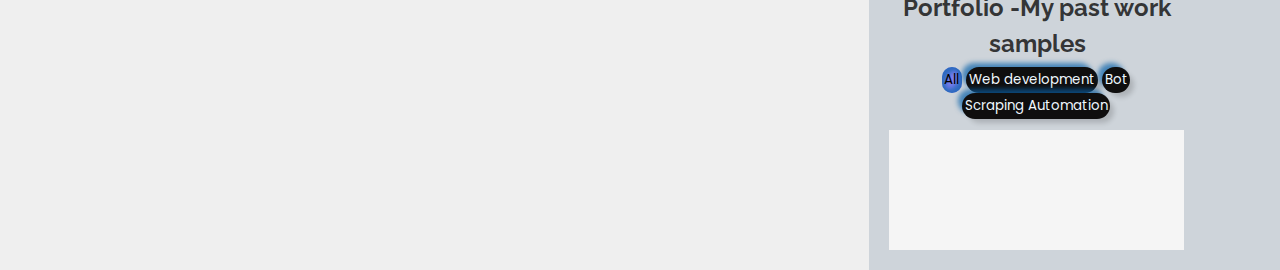
==== commit 2ade328d: "Update index.html" ====
--- a/file/index.html
+++ b/file/index.html
@@ -10,25 +10,20 @@
   <meta content="" name="keywords">
 
   <!-- Favicons -->
-  <link href="assets/img/favicon.png" rel="icon">
-  <link href="assets/img/apple-touch-icon.png" rel="apple-touch-icon">
+  <link href="img/favicon.png" rel="icon">
+  <link href="img/apple-touch-icon.png" rel="apple-touch-icon">
   <link href="https://cdn.jsdelivr.net/npm/bootstrap@5.0.2/dist/css/bootstrap.min.css" rel="stylesheet" integrity="sha384-EVSTQN3/azprG1Anm3QDgpJLIm9Nao0Yz1ztcQTwFspd3yD65VohhpuuCOmLASjC" crossorigin="anonymous">
-    <script src="https://cdn.jsdelivr.net/npm/bootstrap@5.0.2/dist/js/bootstrap.bundle.min.js" integrity="sha384-MrcW6ZMFYlzcLA8Nl+NtUVF0sA7MsXsP1UyJoMp4YLEuNSfAP+JcXn/tWtIaxVXM" crossorigin="anonymous"></script>
+  <script src="https://cdn.jsdelivr.net/npm/bootstrap@5.0.2/dist/js/bootstrap.bundle.min.js" integrity="sha384-MrcW6ZMFYlzcLA8Nl+NtUVF0sA7MsXsP1UyJoMp4YLEuNSfAP+JcXn/tWtIaxVXM" crossorigin="anonymous"></script>
 
   <!-- Google Fonts -->
   <link href="https://fonts.googleapis.com/css?family=Open+Sans:300,300i,400,400i,600,600i,700,700i|Raleway:300,300i,400,400i,500,500i,600,600i,700,700i|Poppins:300,300i,400,400i,500,500i,600,600i,700,700i" rel="stylesheet">
 
-  <!-- Vendor CSS Files -->
-  <link href="assets/vendor/aos/aos.css" rel="stylesheet">
-  <link href="assets/vendor/bootstrap/css/bootstrap.min.css" rel="stylesheet">
-  <link href="assets/vendor/bootstrap-icons/bootstrap-icons.css" rel="stylesheet">
-  <link href="assets/vendor/boxicons/css/boxicons.min.css" rel="stylesheet">
-  <link href="assets/vendor/glightbox/css/glightbox.min.css" rel="stylesheet">
-  <link href="assets/vendor/swiper/swiper-bundle.min.css" rel="stylesheet">
+
 
   <!-- Template Main CSS File -->
-  <link href="assets/css/style.css" rel="stylesheet">
+  <link href="css/style.css" rel="stylesheet">
   <link rel="stylesheet" href="styles.css">
+  <link rel="stylesheet" href="css/style.css">
   <link rel="stylesheet" href="style.css">
   
  
@@ -70,7 +65,7 @@
     <div class="container d-flex flex-column align-items-center" data-aos="zoom-in" data-aos-delay="100">
       <h1>Temkin Mengistu</h1>
       <h2>I'm Backend Developer, Python Developer</h2>
-      <a href="about.html" class="btn-about">About Me</a>
+      <a href="#about" class="btn-about">About Me</a>
     </div>
   </section><!-- End Hero -->
 
@@ -84,17 +79,17 @@
     <h1>About</h1>
     <div class="aboutPage">
         <div class='about--card'>
-            <img src="image/chapi.jpg" alt="profile pic">
+            <img src="image/chapi.jpg" alt="profile pic" style="margin-bottom:20px">
         </div>
         <div class='about--card'>
-            <h1>Backend and Bot Developer</h1>
+            <h3>Backend and Bot Developer</h3>
             <p>Howdy 👋
                 I code art using python. I develop backend products for web and
                 mobile apps. Passionate about learning new things and sharing knowledge.
                 Experienced in AWS Cloud, Docker, and CI/CD. Mastering Django, Flask,
                 FastAPI and Serverless Microservice Architectures.
             </p>
-            <h1>Contact Information</h1>
+            <h2>Contact Information</h2>
             <ul>
                 <li><strong>Birthday:</strong> 16 Feb, 2000</li>
                 <li><strong>Phone:</strong> +251 934 257 234</li>
@@ -1083,17 +1078,17 @@
       <script src="swiper-bundle.min.js"></script>
       <script src="script.js"></script>
   <!-- Vendor JS Files -->
-  <script src="assets/vendor/purecounter/purecounter_vanilla.js"></script>
-  <script src="assets/vendor/aos/aos.js"></script>
-  <script src="assets/vendor/bootstrap/js/bootstrap.bundle.min.js"></script>
-  <script src="assets/vendor/glightbox/js/glightbox.min.js"></script>
-  <script src="assets/vendor/isotope-layout/isotope.pkgd.min.js"></script>
-  <script src="assets/vendor/swiper/swiper-bundle.min.js"></script>
-  <script src="assets/vendor/waypoints/noframework.waypoints.js"></script>
-  <script src="assets/vendor/php-email-form/validate.js"></script>
+  <!-- <script src="vendor/purecounter/purecounter_vanilla.js"></script> -->
+  <!-- <script src="vendor/aos/aos.js"></script> -->
+  <script src="vendor/bootstrap/js/bootstrap.bundle.min.js"></script>
+  <script src="vendor/glightbox/js/glightbox.min.js"></script>
+  <script src="vendor/isotope-layout/isotope.pkgd.min.js"></script>
+  <script src="vendor/swiper/swiper-bundle.min.js"></script>
+  <script src="vendor/waypoints/noframework.waypoints.js"></script>
+  <!--<script src="vendor/php-email-form/validate.js"></script> -->
 
   <!-- Template Main JS File -->
-  <script src="assets/js/main.js"></script>
+  <script src="js/main.js"></script>
 
 </body>
 
--- a/file/css/style.css
+++ b/file/css/style.css
@@ -0,0 +1,738 @@
+
+--------------------------------------------------------------*/
+body {
+  font-family: "Open Sans", sans-serif;
+  color: #444444;
+}
+
+a {
+  color: #34b7a7;
+  text-decoration: none;
+}
+
+a:hover {
+  color: #51cdbe;
+  text-decoration: none;
+}
+
+h1,
+h2,
+h3,
+h4,
+h5,
+h6 {
+  font-family: "Raleway", sans-serif;
+}
+
+#main {
+  margin-top: 50px;
+}
+
+@media (max-width: 992px) {
+  #main {
+    margin-top: 30px;
+  }
+}
+
+/*--------------------------------------------------------------
+# Preloader
+--------------------------------------------------------------*/
+#preloader {
+  position: fixed;
+  top: 0;
+  left: 0;
+  right: 0;
+  bottom: 0;
+  z-index: 9999;
+  overflow: hidden;
+  background: #fff;
+}
+
+#preloader:before {
+  content: "";
+  position: fixed;
+  top: calc(50% - 30px);
+  left: calc(50% - 30px);
+  border: 6px solid #34b7a7;
+  border-top-color: #dcf5f2;
+  border-radius: 50%;
+  width: 60px;
+  height: 60px;
+  animation: animate-preloader 1s linear infinite;
+}
+
+@keyframes animate-preloader {
+  0% {
+    transform: rotate(0deg);
+  }
+
+  100% {
+    transform: rotate(360deg);
+  }
+}
+
+/*--------------------------------------------------------------
+# Back to top button
+--------------------------------------------------------------*/
+.back-to-top {
+  position: fixed;
+  visibility: hidden;
+  opacity: 0;
+  right: 15px;
+  bottom: 15px;
+  z-index: 996;
+  background: #34b7a7;
+  width: 40px;
+  height: 40px;
+  border-radius: 50px;
+  transition: all 0.4s;
+}
+
+.back-to-top i {
+  font-size: 24px;
+  color: #fff;
+  line-height: 0;
+}
+
+.back-to-top:hover {
+  background: #49cbbb;
+  color: #fff;
+}
+
+.back-to-top.active {
+  visibility: visible;
+  opacity: 1;
+}
+
+/*--------------------------------------------------------------
+# Header
+--------------------------------------------------------------*/
+#header {
+  background: #e9e8e6;
+  box-shadow: 0px 0px 25px 0 rgba(0, 0, 0, 0.08);
+  z-index: 997;
+  padding: 15px 0;
+}
+
+#header .logo {
+  font-size: 28px;
+  margin: 0;
+  padding: 0;
+  line-height: 1;
+  font-weight: 400;
+  letter-spacing: 2px;
+  color: #050505;
+  
+}
+
+#header .logo a {
+  color: #222222;
+}
+
+/* #header .logo img {
+  max-height: 70px;
+  max-width: fit-content;
+  border-radius: 10px;
+} */
+
+@media (max-width: 992px) {
+  #header .logo {
+    font-size: 20px;
+    font-style: italic;
+  }
+}
+
+/*--------------------------------------------------------------
+# Header Social Links
+--------------------------------------------------------------*/
+.header-social-links {
+  padding-right: 15px;
+}
+
+.header-social-links a {
+  color: #6f6f6f;
+  padding-left: 6px;
+  display: inline-block;
+  line-height: 0px;
+  transition: 0.3s;
+  font-size: 16px;
+}
+
+.header-social-links a:hover {
+  color: #34b7a7;
+}
+
+/*--------------------------------------------------------------
+# Navigation Menu
+--------------------------------------------------------------*/
+/**
+* Desktop Navigation 
+*/
+.navbar {
+  padding: 0;
+}
+
+.navbar ul {
+  margin: 0;
+  padding: 0;
+  display: flex;
+  list-style: none;
+  align-items: center;
+}
+
+.navbar li {
+  position: relative;
+  padding: 10px 0 10px 28px;
+}
+
+.navbar a,
+.navbar a:focus {
+  display: flex;
+  align-items: center;
+  justify-content: space-between;
+  font-family: "Raleway", sans-serif;
+  font-size: 25px;
+  font-weight: 600;
+  color: #0f0f0f;
+  white-space: nowrap;
+  transition: 0.3s;
+  position: relative;
+}
+
+.navbar a i,
+.navbar a:focus i {
+  font-size: 20px;
+  line-height: 0;
+  margin-left: 5px;
+}
+
+.navbar>ul>li>a:before {
+  content: "";
+  position: absolute;
+  width: 0;
+  height: 2px;
+  bottom: -5px;
+  left: 0;
+  background-color: #34b7a7;
+  visibility: hidden;
+  width: 0px;
+  transition: all 0.3s ease-in-out 0s;
+}
+
+.navbar a:hover:before,
+.navbar li:hover>a:before,
+.navbar .active:before {
+  visibility: visible;
+  width: 25px;
+}
+
+.navbar a:hover,
+.navbar .active,
+.navbar .active:focus,
+.navbar li:hover>a {
+  color: #111010;
+}
+
+.navbar .dropdown ul {
+  display: block;
+  position: absolute;
+  left: 14px;
+  top: calc(100% + 30px);
+  margin: 0;
+  padding: 10px 0;
+  z-index: 99;
+  opacity: 0;
+  visibility: hidden;
+  background: #fff;
+  box-shadow: 0px 0px 30px rgba(127, 137, 161, 0.25);
+  transition: 0.3s;
+  border-radius: 4px;
+}
+
+.navbar .dropdown ul li {
+  min-width: 200px;
+  padding: 0;
+}
+
+.navbar .dropdown ul a {
+  padding: 10px 20px;
+  font-size: 15px;
+  text-transform: none;
+  font-weight: 600;
+}
+
+.navbar .dropdown ul a i {
+  font-size: 12px;
+}
+
+.navbar .dropdown ul a:hover,
+.navbar .dropdown ul .active:hover,
+.navbar .dropdown ul li:hover>a {
+  color: #141515;
+}
+
+.navbar .dropdown:hover>ul {
+  opacity: 1;
+  top: 100%;
+  visibility: visible;
+}
+
+.navbar .dropdown .dropdown ul {
+  top: 0;
+  left: calc(100% - 30px);
+  visibility: hidden;
+}
+
+.navbar .dropdown .dropdown:hover>ul {
+  opacity: 1;
+  top: 0;
+  left: 100%;
+  visibility: visible;
+}
+
+@media (max-width: 1366px) {
+  .navbar .dropdown .dropdown ul {
+    left: -90%;
+  }
+
+  .navbar .dropdown .dropdown:hover>ul {
+    left: -100%;
+  }
+}
+
+/**
+* Mobile Navigation 
+*/
+.mobile-nav-toggle {
+  color: #242323;
+  font-size: 28px;
+  cursor: pointer;
+  display: none;
+  line-height: 0;
+  transition: 0.5s;
+}
+
+.mobile-nav-toggle.bi-x {
+  color: #fff;
+}
+
+@media (max-width: 991px) {
+  .mobile-nav-toggle {
+    display: block;
+  }
+
+  .navbar ul {
+    display: none;
+  }
+}
+
+.navbar-mobile {
+  position: fixed;
+  overflow: hidden;
+  top: 0;
+  right: 0;
+  left: 0;
+  bottom: 0;
+  background: rgba(9, 9, 9, 0.9);
+  transition: 0.3s;
+  z-index: 999;
+}
+
+.navbar-mobile .mobile-nav-toggle {
+  position: absolute;
+  top: 15px;
+  right: 15px;
+}
+
+.navbar-mobile ul {
+  display: block;
+  position: absolute;
+  top: 55px;
+  right: 15px;
+  bottom: 15px;
+  left: 15px;
+  padding: 10px 0;
+  border-radius: 10px;
+  background-color: #fff;
+  overflow-y: auto;
+  transition: 0.3s;
+}
+
+.navbar-mobile a,
+.navbar-mobile a:focus {
+  font-size: 15px;
+  padding-right: 15px;
+  color: #222222;
+}
+
+.navbar-mobile a:hover,
+.navbar-mobile .active,
+.navbar-mobile li:hover>a {
+  color: #34b7a7;
+}
+
+.navbar-mobile .getstarted,
+.navbar-mobile .getstarted:focus {
+  margin: 15px;
+}
+
+.navbar-mobile .dropdown ul {
+  position: static;
+  display: none;
+  margin: 10px 20px;
+  padding: 10px 0;
+  z-index: 99;
+  opacity: 1;
+  visibility: visible;
+  background: #fff;
+  box-shadow: 0px 0px 30px rgba(127, 137, 161, 0.25);
+}
+
+.navbar-mobile .dropdown ul li {
+  min-width: 200px;
+}
+
+.navbar-mobile .dropdown ul a {
+  padding: 10px 20px;
+}
+
+.navbar-mobile .dropdown ul a i {
+  font-size: 12px;
+}
+
+.navbar-mobile .dropdown ul a:hover,
+.navbar-mobile .dropdown ul .active:hover,
+.navbar-mobile .dropdown ul li:hover>a {
+  color: #34b7a7;
+}
+
+.navbar-mobile .dropdown>.dropdown-active {
+  display: block;
+}
+
+/*--------------------------------------------------------------
+# Hero Section
+--------------------------------------------------------------*/
+#hero {
+  width: 100%;
+  height: auto;
+  background: url("/assets/img/4.png");
+  background-size: cover;
+  background-position: center;
+
+}
+
+#hero .container {
+  padding-top: 400px;
+  position: relative;
+ margin-bottom: 500px;
+ margin-right: 200px;
+ text-align: left;
+  
+
+}
+
+@media (max-width: 992px) {
+  #hero .container {
+    padding-top: 30px;
+    margin-bottom: 200px;
+
+  }
+}
+
+#hero h1 {
+  margin: 0;
+  font-size: 69px;
+  font-style: oblique;
+  font-weight: 700;
+  line-height: 56px;
+  color: #0a0909;
+  
+}
+
+#hero h2 {
+  color: #050505;
+  margin: 10px 0 0 0;
+  font-size: 23px;
+  font-style: oblique;
+  
+}
+
+#hero .btn-about {
+  font-family: "Raleway", sans-serif;
+  text-transform: uppercase;
+  font-weight: 600;
+  font-size: 12px;
+  letter-spacing: 1px;
+  display: inline-block;
+  padding: 12px 40px;
+  border-radius: 50px;
+  transition: 0.5s;
+  margin-top: 30px;
+  color: #fff;
+  background: #34b7a7;
+}
+
+#hero .btn-about:hover {
+  background: #3dc8b7;
+}
+
+@media (min-width: 1024px) {
+  #hero {
+    background-attachment: fixed;
+  }
+}
+
+@media (max-width: 992px) {
+  #hero:before {
+    content: "";
+    background: rgba(255, 255, 255, 0.8);
+    position: absolute;
+    bottom: 0;
+    top: 0;
+    left: 0;
+    right: 0;
+  }
+
+  #hero h1 {
+    font-size: 50px;
+    line-height: 36px;
+  }
+
+  #hero h2 {
+    font-size: 20px;
+    line-height: 24px;
+  }
+}
+
+/*--------------------------------------------------------------
+# Sections General
+--------------------------------------------------------------*/
+section {
+  padding: 60px 0;
+}
+
+.section-bg {
+  background-color: #e7f8f6;
+}
+
+.section-title {
+  text-align: center;
+  padding-bottom: 30px;
+}
+
+.section-title h2 {
+  font-size: 32px;
+  font-weight: bold;
+  text-transform: uppercase;
+  margin-bottom: 20px;
+  padding-bottom: 20px;
+  position: relative;
+}
+
+.section-title h2::after {
+  content: "";
+  position: absolute;
+  display: block;
+  width: 50px;
+  height: 3px;
+  background: #34b7a7;
+  bottom: 0;
+  left: calc(50% - 25px);
+}
+
+.section-title p {
+  margin-bottom: 0;
+}
+
+/*--------------------------------------------------------------
+# Cta
+--------------------------------------------------------------*/
+/* .cta {
+  background: linear-gradient(rgba(0, 0, 0, 0.6), rgba(0, 0, 0, 0.6)), url("../img/bg-1.jpg") fixed center center;
+  background-size: cover;
+  padding: 80px 0;
+}
+
+.cta h3 {
+  color: #fff;
+  font-size: 28px;
+  font-weight: 700;
+}
+
+.cta p {
+  color: #fff;
+}
+
+.cta .cta-btn {
+  font-family: "Raleway", sans-serif;
+  text-transform: uppercase;
+  font-weight: 500;
+  font-size: 16px;
+  letter-spacing: 1px;
+  display: inline-block;
+  padding: 8px 20px;
+  border-radius: 2px;
+  transition: 0.5s;
+  margin: 10px;
+  border: 2px solid #fff;
+  color: #fff;
+}
+
+.cta .cta-btn:hover {
+  background: #34b7a7;
+  border: 2px solid #34b7a7;
+}
+
+@media (max-width: 1024px) {
+  .cta {
+    background-attachment: scroll;
+  }
+}
+
+@media (min-width: 769px) {
+  .cta .cta-btn-container {
+    display: flex;
+    align-items: center;
+    justify-content: flex-end;
+  }
+} */
+
+/*--------------------------------------------------------------
+
+/*--------------------------------------------------------------
+# Resume
+
+/*--------------------------------------------------------------
+# Services
+--------------------------------------------------------------*/
+.services .icon-box {
+  text-align: center;
+  padding: 70px 20px 80px 20px;
+  transition: all ease-in-out 0.3s;
+  background: #fff;
+  box-shadow: 0px 0 35px 0 rgba(0, 0, 0, 0.08);
+}
+
+.services .icon-box .icon {
+  margin: 0 auto;
+  width: 100px;
+  height: 100px;
+  display: flex;
+  align-items: center;
+  justify-content: center;
+  transition: ease-in-out 0.3s;
+  position: relative;
+}
+
+.services .icon-box .icon i {
+  font-size: 36px;
+  transition: 0.5s;
+  position: relative;
+}
+
+.services .icon-box .icon svg {
+  position: absolute;
+  top: 0;
+  left: 0;
+}
+
+.services .icon-box .icon svg path {
+  transition: 0.5s;
+  fill: #f5f5f5;
+}
+
+.services .icon-box h4 {
+  font-weight: 600;
+  margin: 10px 0 15px 0;
+  font-size: 22px;
+}
+
+.services .icon-box h4 a {
+  color: #222222;
+  transition: ease-in-out 0.3s;
+}
+
+.services .icon-box p {
+  line-height: 24px;
+  font-size: 14px;
+  margin-bottom: 0;
+}
+
+.services .iconbox-blue i {
+  color: #47aeff;
+}
+
+.services .iconbox-blue:hover .icon i {
+  color: #fff;
+}
+
+.services .iconbox-blue:hover .icon path {
+  fill: #47aeff;
+}
+
+.services .iconbox-orange i {
+  color: #ffa76e;
+}
+
+.services .iconbox-orange:hover .icon i {
+  color: #fff;
+}
+
+.services .iconbox-orange:hover .icon path {
+  fill: #ffa76e;
+}
+
+.services .iconbox-pink i {
+  color: #e80368;
+}
+
+.services .iconbox-pink:hover .icon i {
+  color: #fff;
+}
+
+.services .iconbox-pink:hover .icon path {
+  fill: #e80368;
+}
+
+.services .iconbox-yellow i {
+  color: #ffbb2c;
+}
+
+.services .iconbox-yellow:hover .icon i {
+  color: #fff;
+}
+
+.services .iconbox-yellow:hover .icon path {
+  fill: #ffbb2c;
+}
+
+.services .iconbox-red i {
+  color: #ff5828;
+}
+
+.services .iconbox-red:hover .icon i {
+  color: #fff;
+}
+
+.services .iconbox-red:hover .icon path {
+  fill: #ff5828;
+}
+
+.services .iconbox-teal i {
+  color: #11dbcf;
+}
+
+.services .iconbox-teal:hover .icon i {
+  color: #fff;
+}
+
+.services .iconbox-teal:hover .icon path {
+  fill: #11dbcf;
+}
+
+/*--------------------------------------------------------------
+#
+---------------------------------------
+
+--------------------------------------------------------------*/
--- a/file/css/style.css
+++ b/file/css/style.css
@@ -0,0 +1,738 @@
+
+--------------------------------------------------------------*/
+body {
+  font-family: "Open Sans", sans-serif;
+  color: #444444;
+}
+
+a {
+  color: #34b7a7;
+  text-decoration: none;
+}
+
+a:hover {
+  color: #51cdbe;
+  text-decoration: none;
+}
+
+h1,
+h2,
+h3,
+h4,
+h5,
+h6 {
+  font-family: "Raleway", sans-serif;
+}
+
+#main {
+  margin-top: 50px;
+}
+
+@media (max-width: 992px) {
+  #main {
+    margin-top: 30px;
+  }
+}
+
+/*--------------------------------------------------------------
+# Preloader
+--------------------------------------------------------------*/
+#preloader {
+  position: fixed;
+  top: 0;
+  left: 0;
+  right: 0;
+  bottom: 0;
+  z-index: 9999;
+  overflow: hidden;
+  background: #fff;
+}
+
+#preloader:before {
+  content: "";
+  position: fixed;
+  top: calc(50% - 30px);
+  left: calc(50% - 30px);
+  border: 6px solid #34b7a7;
+  border-top-color: #dcf5f2;
+  border-radius: 50%;
+  width: 60px;
+  height: 60px;
+  animation: animate-preloader 1s linear infinite;
+}
+
+@keyframes animate-preloader {
+  0% {
+    transform: rotate(0deg);
+  }
+
+  100% {
+    transform: rotate(360deg);
+  }
+}
+
+/*--------------------------------------------------------------
+# Back to top button
+--------------------------------------------------------------*/
+.back-to-top {
+  position: fixed;
+  visibility: hidden;
+  opacity: 0;
+  right: 15px;
+  bottom: 15px;
+  z-index: 996;
+  background: #34b7a7;
+  width: 40px;
+  height: 40px;
+  border-radius: 50px;
+  transition: all 0.4s;
+}
+
+.back-to-top i {
+  font-size: 24px;
+  color: #fff;
+  line-height: 0;
+}
+
+.back-to-top:hover {
+  background: #49cbbb;
+  color: #fff;
+}
+
+.back-to-top.active {
+  visibility: visible;
+  opacity: 1;
+}
+
+/*--------------------------------------------------------------
+# Header
+--------------------------------------------------------------*/
+#header {
+  background: #e9e8e6;
+  box-shadow: 0px 0px 25px 0 rgba(0, 0, 0, 0.08);
+  z-index: 997;
+  padding: 15px 0;
+}
+
+#header .logo {
+  font-size: 28px;
+  margin: 0;
+  padding: 0;
+  line-height: 1;
+  font-weight: 400;
+  letter-spacing: 2px;
+  color: #050505;
+  
+}
+
+#header .logo a {
+  color: #222222;
+}
+
+/* #header .logo img {
+  max-height: 70px;
+  max-width: fit-content;
+  border-radius: 10px;
+} */
+
+@media (max-width: 992px) {
+  #header .logo {
+    font-size: 20px;
+    font-style: italic;
+  }
+}
+
+/*--------------------------------------------------------------
+# Header Social Links
+--------------------------------------------------------------*/
+.header-social-links {
+  padding-right: 15px;
+}
+
+.header-social-links a {
+  color: #6f6f6f;
+  padding-left: 6px;
+  display: inline-block;
+  line-height: 0px;
+  transition: 0.3s;
+  font-size: 16px;
+}
+
+.header-social-links a:hover {
+  color: #34b7a7;
+}
+
+/*--------------------------------------------------------------
+# Navigation Menu
+--------------------------------------------------------------*/
+/**
+* Desktop Navigation 
+*/
+.navbar {
+  padding: 0;
+}
+
+.navbar ul {
+  margin: 0;
+  padding: 0;
+  display: flex;
+  list-style: none;
+  align-items: center;
+}
+
+.navbar li {
+  position: relative;
+  padding: 10px 0 10px 28px;
+}
+
+.navbar a,
+.navbar a:focus {
+  display: flex;
+  align-items: center;
+  justify-content: space-between;
+  font-family: "Raleway", sans-serif;
+  font-size: 25px;
+  font-weight: 600;
+  color: #0f0f0f;
+  white-space: nowrap;
+  transition: 0.3s;
+  position: relative;
+}
+
+.navbar a i,
+.navbar a:focus i {
+  font-size: 20px;
+  line-height: 0;
+  margin-left: 5px;
+}
+
+.navbar>ul>li>a:before {
+  content: "";
+  position: absolute;
+  width: 0;
+  height: 2px;
+  bottom: -5px;
+  left: 0;
+  background-color: #34b7a7;
+  visibility: hidden;
+  width: 0px;
+  transition: all 0.3s ease-in-out 0s;
+}
+
+.navbar a:hover:before,
+.navbar li:hover>a:before,
+.navbar .active:before {
+  visibility: visible;
+  width: 25px;
+}
+
+.navbar a:hover,
+.navbar .active,
+.navbar .active:focus,
+.navbar li:hover>a {
+  color: #111010;
+}
+
+.navbar .dropdown ul {
+  display: block;
+  position: absolute;
+  left: 14px;
+  top: calc(100% + 30px);
+  margin: 0;
+  padding: 10px 0;
+  z-index: 99;
+  opacity: 0;
+  visibility: hidden;
+  background: #fff;
+  box-shadow: 0px 0px 30px rgba(127, 137, 161, 0.25);
+  transition: 0.3s;
+  border-radius: 4px;
+}
+
+.navbar .dropdown ul li {
+  min-width: 200px;
+  padding: 0;
+}
+
+.navbar .dropdown ul a {
+  padding: 10px 20px;
+  font-size: 15px;
+  text-transform: none;
+  font-weight: 600;
+}
+
+.navbar .dropdown ul a i {
+  font-size: 12px;
+}
+
+.navbar .dropdown ul a:hover,
+.navbar .dropdown ul .active:hover,
+.navbar .dropdown ul li:hover>a {
+  color: #141515;
+}
+
+.navbar .dropdown:hover>ul {
+  opacity: 1;
+  top: 100%;
+  visibility: visible;
+}
+
+.navbar .dropdown .dropdown ul {
+  top: 0;
+  left: calc(100% - 30px);
+  visibility: hidden;
+}
+
+.navbar .dropdown .dropdown:hover>ul {
+  opacity: 1;
+  top: 0;
+  left: 100%;
+  visibility: visible;
+}
+
+@media (max-width: 1366px) {
+  .navbar .dropdown .dropdown ul {
+    left: -90%;
+  }
+
+  .navbar .dropdown .dropdown:hover>ul {
+    left: -100%;
+  }
+}
+
+/**
+* Mobile Navigation 
+*/
+.mobile-nav-toggle {
+  color: #242323;
+  font-size: 28px;
+  cursor: pointer;
+  display: none;
+  line-height: 0;
+  transition: 0.5s;
+}
+
+.mobile-nav-toggle.bi-x {
+  color: #fff;
+}
+
+@media (max-width: 991px) {
+  .mobile-nav-toggle {
+    display: block;
+  }
+
+  .navbar ul {
+    display: none;
+  }
+}
+
+.navbar-mobile {
+  position: fixed;
+  overflow: hidden;
+  top: 0;
+  right: 0;
+  left: 0;
+  bottom: 0;
+  background: rgba(9, 9, 9, 0.9);
+  transition: 0.3s;
+  z-index: 999;
+}
+
+.navbar-mobile .mobile-nav-toggle {
+  position: absolute;
+  top: 15px;
+  right: 15px;
+}
+
+.navbar-mobile ul {
+  display: block;
+  position: absolute;
+  top: 55px;
+  right: 15px;
+  bottom: 15px;
+  left: 15px;
+  padding: 10px 0;
+  border-radius: 10px;
+  background-color: #fff;
+  overflow-y: auto;
+  transition: 0.3s;
+}
+
+.navbar-mobile a,
+.navbar-mobile a:focus {
+  font-size: 15px;
+  padding-right: 15px;
+  color: #222222;
+}
+
+.navbar-mobile a:hover,
+.navbar-mobile .active,
+.navbar-mobile li:hover>a {
+  color: #34b7a7;
+}
+
+.navbar-mobile .getstarted,
+.navbar-mobile .getstarted:focus {
+  margin: 15px;
+}
+
+.navbar-mobile .dropdown ul {
+  position: static;
+  display: none;
+  margin: 10px 20px;
+  padding: 10px 0;
+  z-index: 99;
+  opacity: 1;
+  visibility: visible;
+  background: #fff;
+  box-shadow: 0px 0px 30px rgba(127, 137, 161, 0.25);
+}
+
+.navbar-mobile .dropdown ul li {
+  min-width: 200px;
+}
+
+.navbar-mobile .dropdown ul a {
+  padding: 10px 20px;
+}
+
+.navbar-mobile .dropdown ul a i {
+  font-size: 12px;
+}
+
+.navbar-mobile .dropdown ul a:hover,
+.navbar-mobile .dropdown ul .active:hover,
+.navbar-mobile .dropdown ul li:hover>a {
+  color: #34b7a7;
+}
+
+.navbar-mobile .dropdown>.dropdown-active {
+  display: block;
+}
+
+/*--------------------------------------------------------------
+# Hero Section
+--------------------------------------------------------------*/
+#hero {
+  width: 100%;
+  height: auto;
+  background: url("/assets/img/4.png");
+  background-size: cover;
+  background-position: center;
+
+}
+
+#hero .container {
+  padding-top: 400px;
+  position: relative;
+ margin-bottom: 500px;
+ margin-right: 200px;
+ text-align: left;
+  
+
+}
+
+@media (max-width: 992px) {
+  #hero .container {
+    padding-top: 30px;
+    margin-bottom: 200px;
+
+  }
+}
+
+#hero h1 {
+  margin: 0;
+  font-size: 69px;
+  font-style: oblique;
+  font-weight: 700;
+  line-height: 56px;
+  color: #0a0909;
+  
+}
+
+#hero h2 {
+  color: #050505;
+  margin: 10px 0 0 0;
+  font-size: 23px;
+  font-style: oblique;
+  
+}
+
+#hero .btn-about {
+  font-family: "Raleway", sans-serif;
+  text-transform: uppercase;
+  font-weight: 600;
+  font-size: 12px;
+  letter-spacing: 1px;
+  display: inline-block;
+  padding: 12px 40px;
+  border-radius: 50px;
+  transition: 0.5s;
+  margin-top: 30px;
+  color: #fff;
+  background: #34b7a7;
+}
+
+#hero .btn-about:hover {
+  background: #3dc8b7;
+}
+
+@media (min-width: 1024px) {
+  #hero {
+    background-attachment: fixed;
+  }
+}
+
+@media (max-width: 992px) {
+  #hero:before {
+    content: "";
+    background: rgba(255, 255, 255, 0.8);
+    position: absolute;
+    bottom: 0;
+    top: 0;
+    left: 0;
+    right: 0;
+  }
+
+  #hero h1 {
+    font-size: 50px;
+    line-height: 36px;
+  }
+
+  #hero h2 {
+    font-size: 20px;
+    line-height: 24px;
+  }
+}
+
+/*--------------------------------------------------------------
+# Sections General
+--------------------------------------------------------------*/
+section {
+  padding: 60px 0;
+}
+
+.section-bg {
+  background-color: #e7f8f6;
+}
+
+.section-title {
+  text-align: center;
+  padding-bottom: 30px;
+}
+
+.section-title h2 {
+  font-size: 32px;
+  font-weight: bold;
+  text-transform: uppercase;
+  margin-bottom: 20px;
+  padding-bottom: 20px;
+  position: relative;
+}
+
+.section-title h2::after {
+  content: "";
+  position: absolute;
+  display: block;
+  width: 50px;
+  height: 3px;
+  background: #34b7a7;
+  bottom: 0;
+  left: calc(50% - 25px);
+}
+
+.section-title p {
+  margin-bottom: 0;
+}
+
+/*--------------------------------------------------------------
+# Cta
+--------------------------------------------------------------*/
+/* .cta {
+  background: linear-gradient(rgba(0, 0, 0, 0.6), rgba(0, 0, 0, 0.6)), url("../img/bg-1.jpg") fixed center center;
+  background-size: cover;
+  padding: 80px 0;
+}
+
+.cta h3 {
+  color: #fff;
+  font-size: 28px;
+  font-weight: 700;
+}
+
+.cta p {
+  color: #fff;
+}
+
+.cta .cta-btn {
+  font-family: "Raleway", sans-serif;
+  text-transform: uppercase;
+  font-weight: 500;
+  font-size: 16px;
+  letter-spacing: 1px;
+  display: inline-block;
+  padding: 8px 20px;
+  border-radius: 2px;
+  transition: 0.5s;
+  margin: 10px;
+  border: 2px solid #fff;
+  color: #fff;
+}
+
+.cta .cta-btn:hover {
+  background: #34b7a7;
+  border: 2px solid #34b7a7;
+}
+
+@media (max-width: 1024px) {
+  .cta {
+    background-attachment: scroll;
+  }
+}
+
+@media (min-width: 769px) {
+  .cta .cta-btn-container {
+    display: flex;
+    align-items: center;
+    justify-content: flex-end;
+  }
+} */
+
+/*--------------------------------------------------------------
+
+/*--------------------------------------------------------------
+# Resume
+
+/*--------------------------------------------------------------
+# Services
+--------------------------------------------------------------*/
+.services .icon-box {
+  text-align: center;
+  padding: 70px 20px 80px 20px;
+  transition: all ease-in-out 0.3s;
+  background: #fff;
+  box-shadow: 0px 0 35px 0 rgba(0, 0, 0, 0.08);
+}
+
+.services .icon-box .icon {
+  margin: 0 auto;
+  width: 100px;
+  height: 100px;
+  display: flex;
+  align-items: center;
+  justify-content: center;
+  transition: ease-in-out 0.3s;
+  position: relative;
+}
+
+.services .icon-box .icon i {
+  font-size: 36px;
+  transition: 0.5s;
+  position: relative;
+}
+
+.services .icon-box .icon svg {
+  position: absolute;
+  top: 0;
+  left: 0;
+}
+
+.services .icon-box .icon svg path {
+  transition: 0.5s;
+  fill: #f5f5f5;
+}
+
+.services .icon-box h4 {
+  font-weight: 600;
+  margin: 10px 0 15px 0;
+  font-size: 22px;
+}
+
+.services .icon-box h4 a {
+  color: #222222;
+  transition: ease-in-out 0.3s;
+}
+
+.services .icon-box p {
+  line-height: 24px;
+  font-size: 14px;
+  margin-bottom: 0;
+}
+
+.services .iconbox-blue i {
+  color: #47aeff;
+}
+
+.services .iconbox-blue:hover .icon i {
+  color: #fff;
+}
+
+.services .iconbox-blue:hover .icon path {
+  fill: #47aeff;
+}
+
+.services .iconbox-orange i {
+  color: #ffa76e;
+}
+
+.services .iconbox-orange:hover .icon i {
+  color: #fff;
+}
+
+.services .iconbox-orange:hover .icon path {
+  fill: #ffa76e;
+}
+
+.services .iconbox-pink i {
+  color: #e80368;
+}
+
+.services .iconbox-pink:hover .icon i {
+  color: #fff;
+}
+
+.services .iconbox-pink:hover .icon path {
+  fill: #e80368;
+}
+
+.services .iconbox-yellow i {
+  color: #ffbb2c;
+}
+
+.services .iconbox-yellow:hover .icon i {
+  color: #fff;
+}
+
+.services .iconbox-yellow:hover .icon path {
+  fill: #ffbb2c;
+}
+
+.services .iconbox-red i {
+  color: #ff5828;
+}
+
+.services .iconbox-red:hover .icon i {
+  color: #fff;
+}
+
+.services .iconbox-red:hover .icon path {
+  fill: #ff5828;
+}
+
+.services .iconbox-teal i {
+  color: #11dbcf;
+}
+
+.services .iconbox-teal:hover .icon i {
+  color: #fff;
+}
+
+.services .iconbox-teal:hover .icon path {
+  fill: #11dbcf;
+}
+
+/*--------------------------------------------------------------
+#
+---------------------------------------
+
+--------------------------------------------------------------*/
